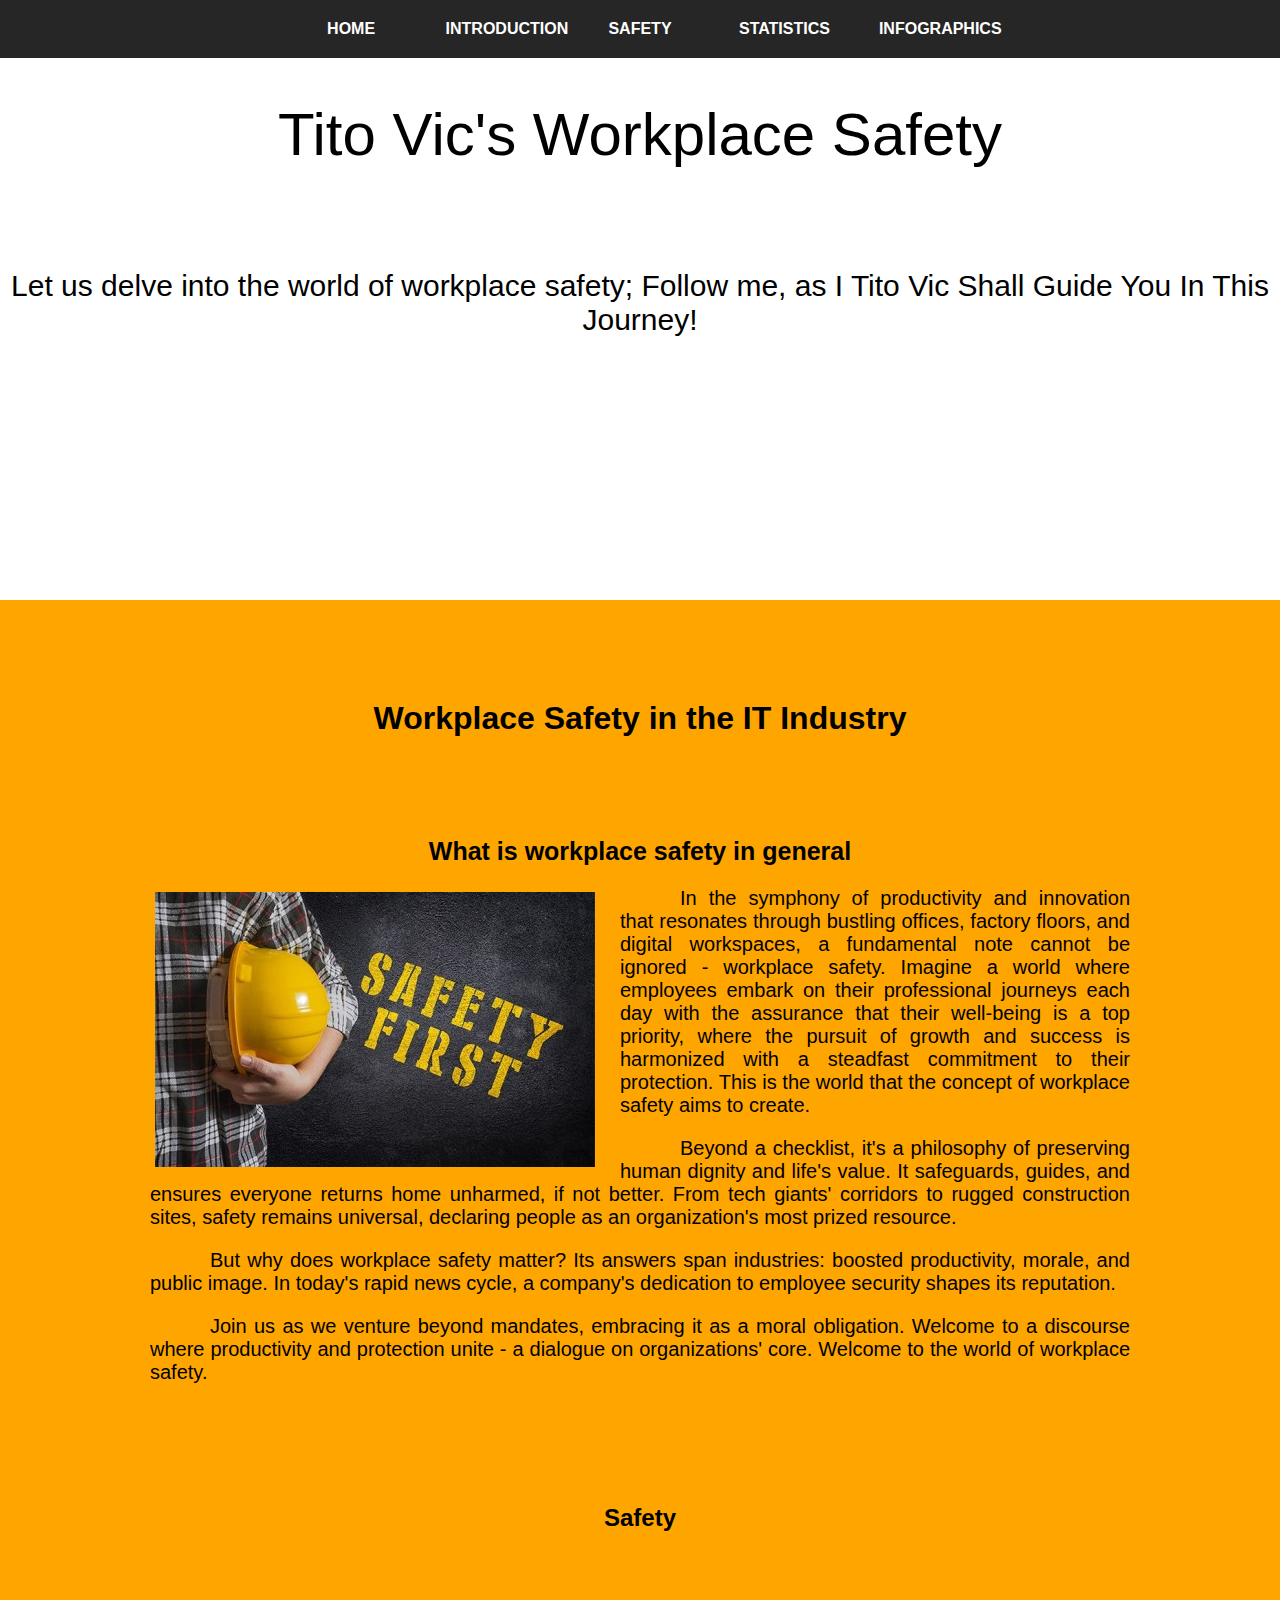
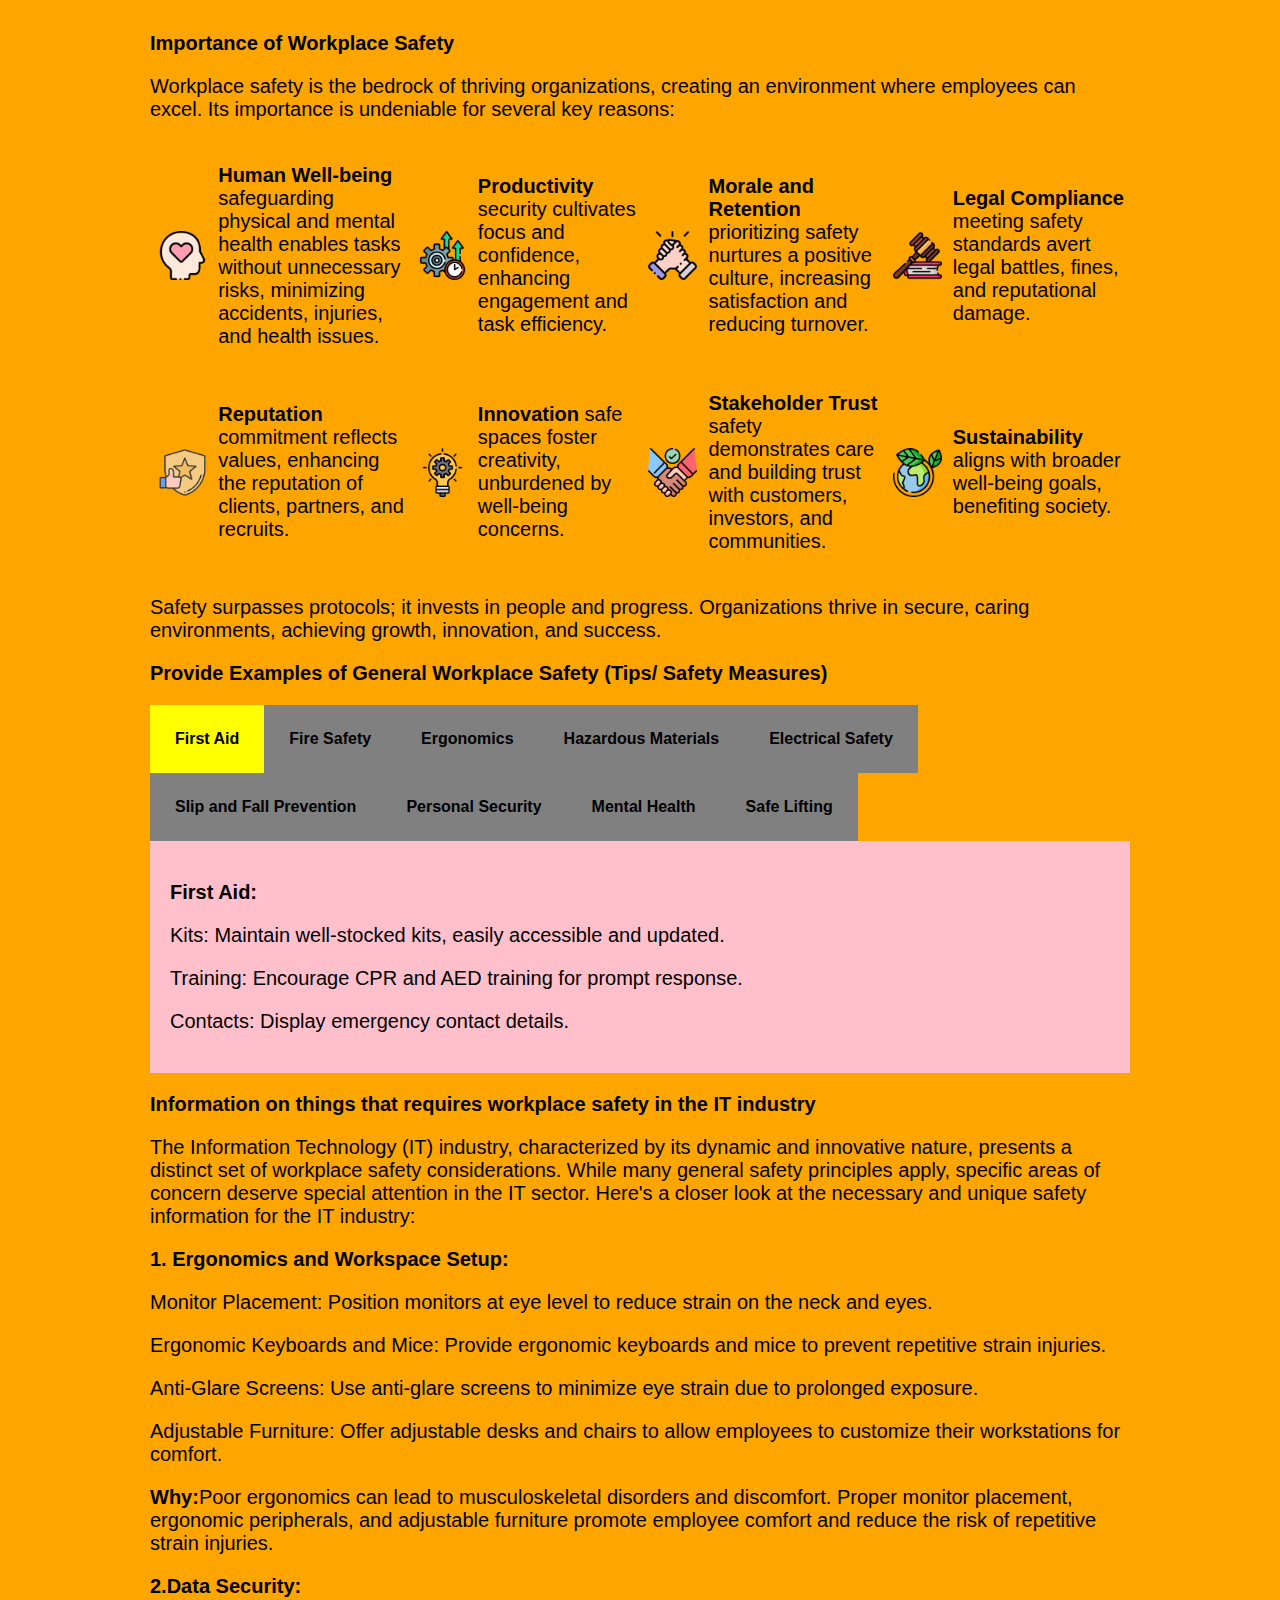
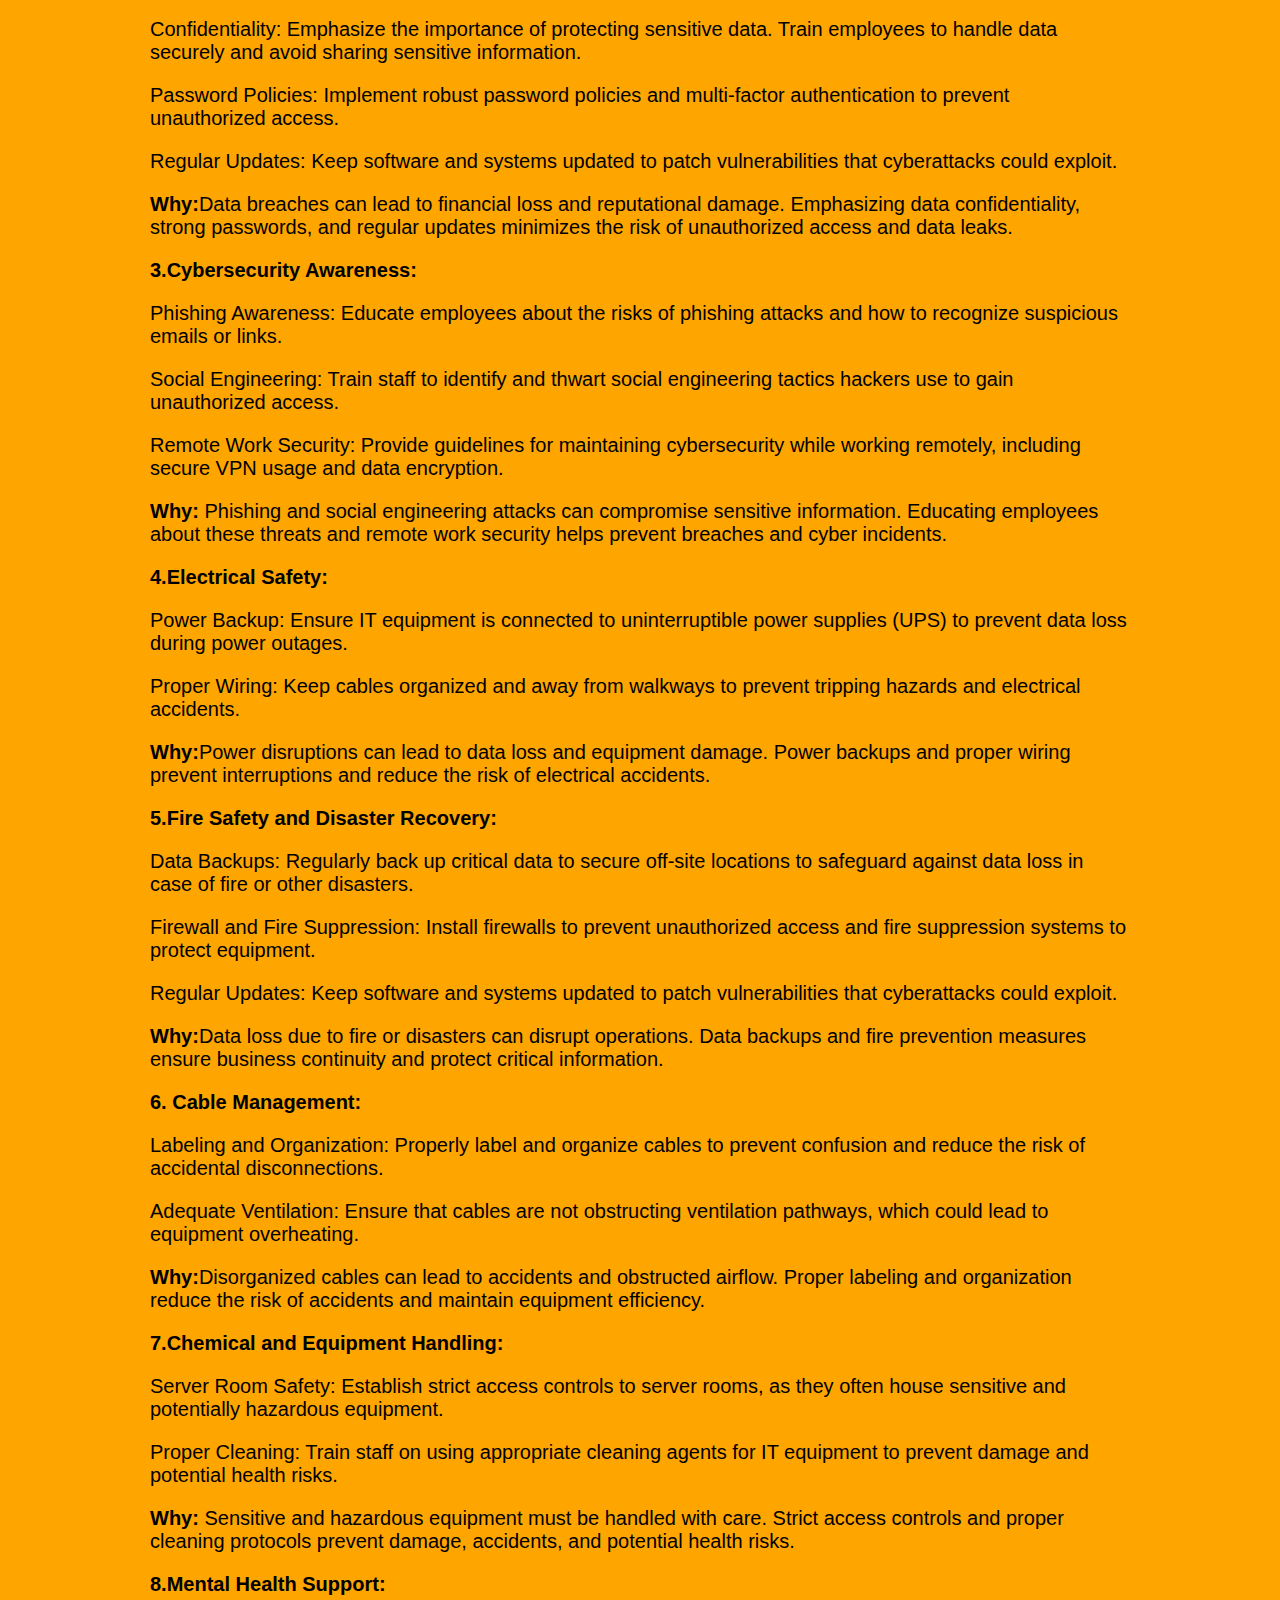
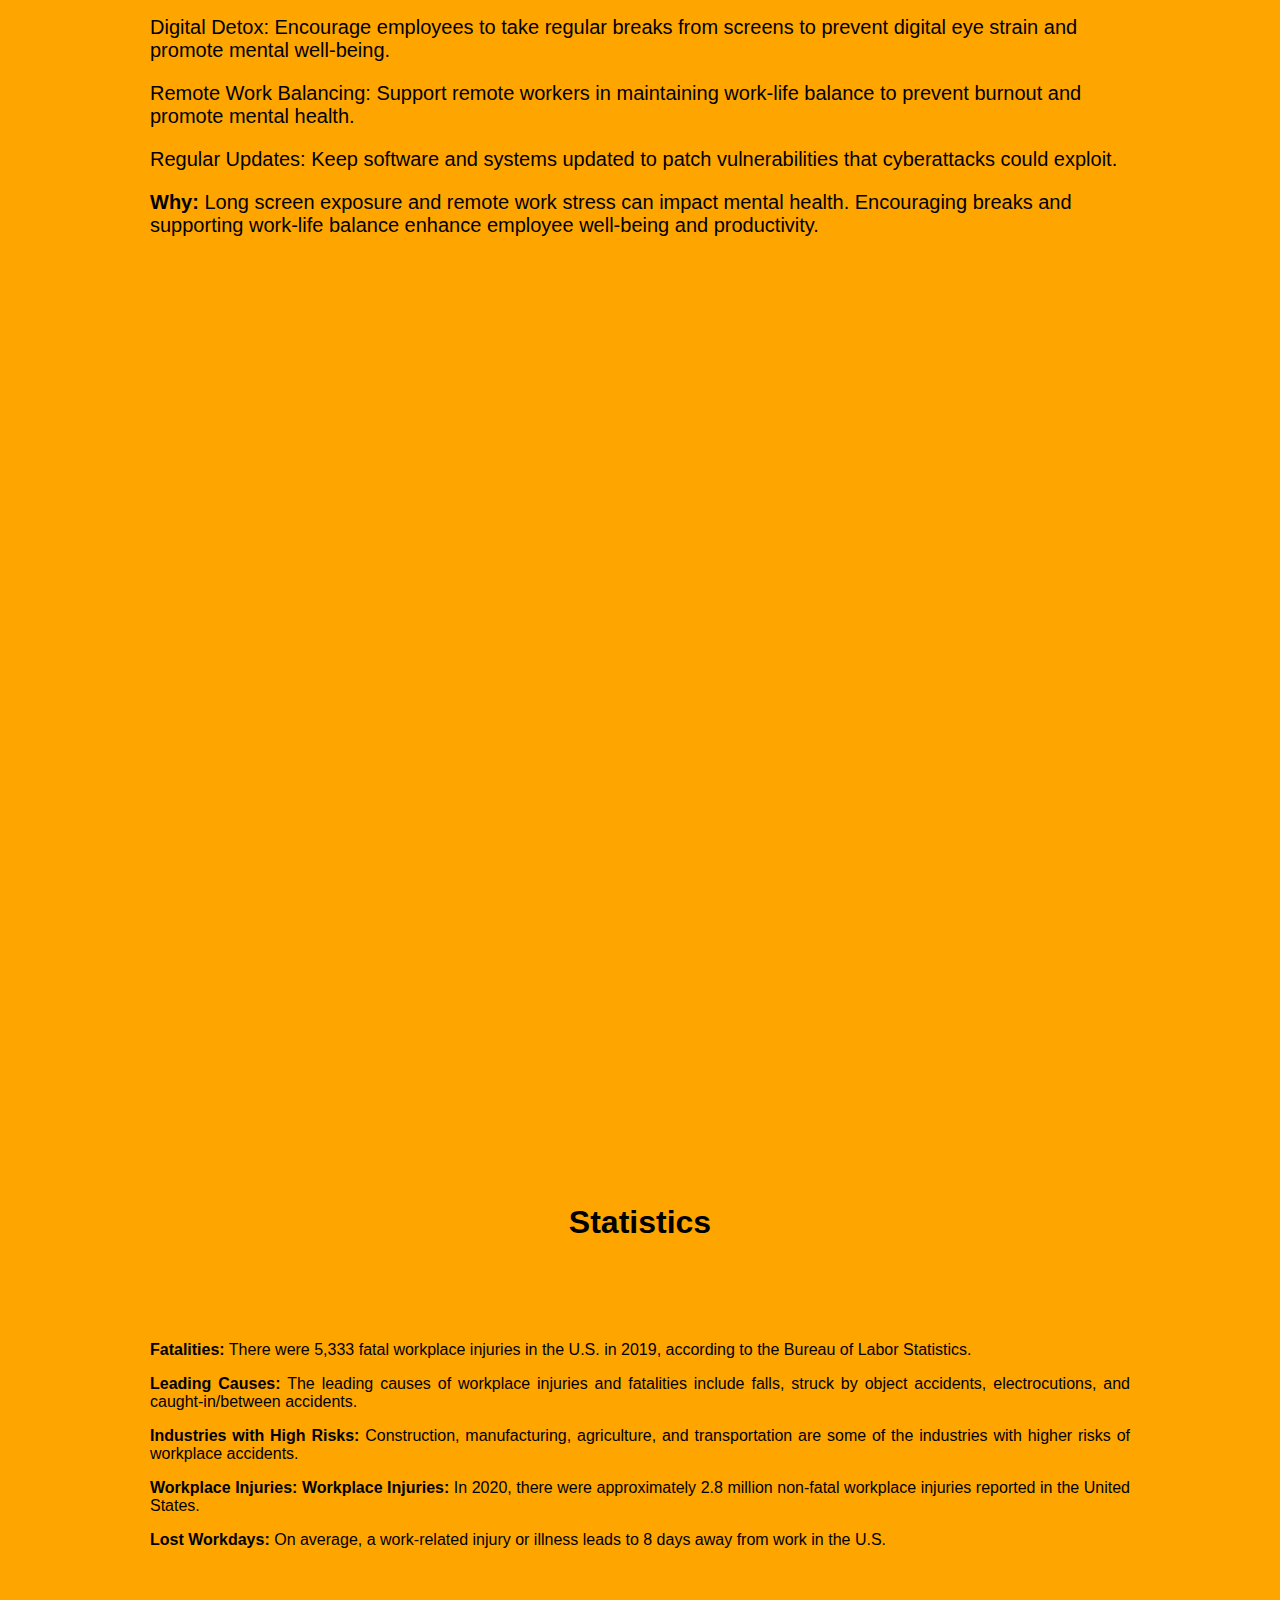
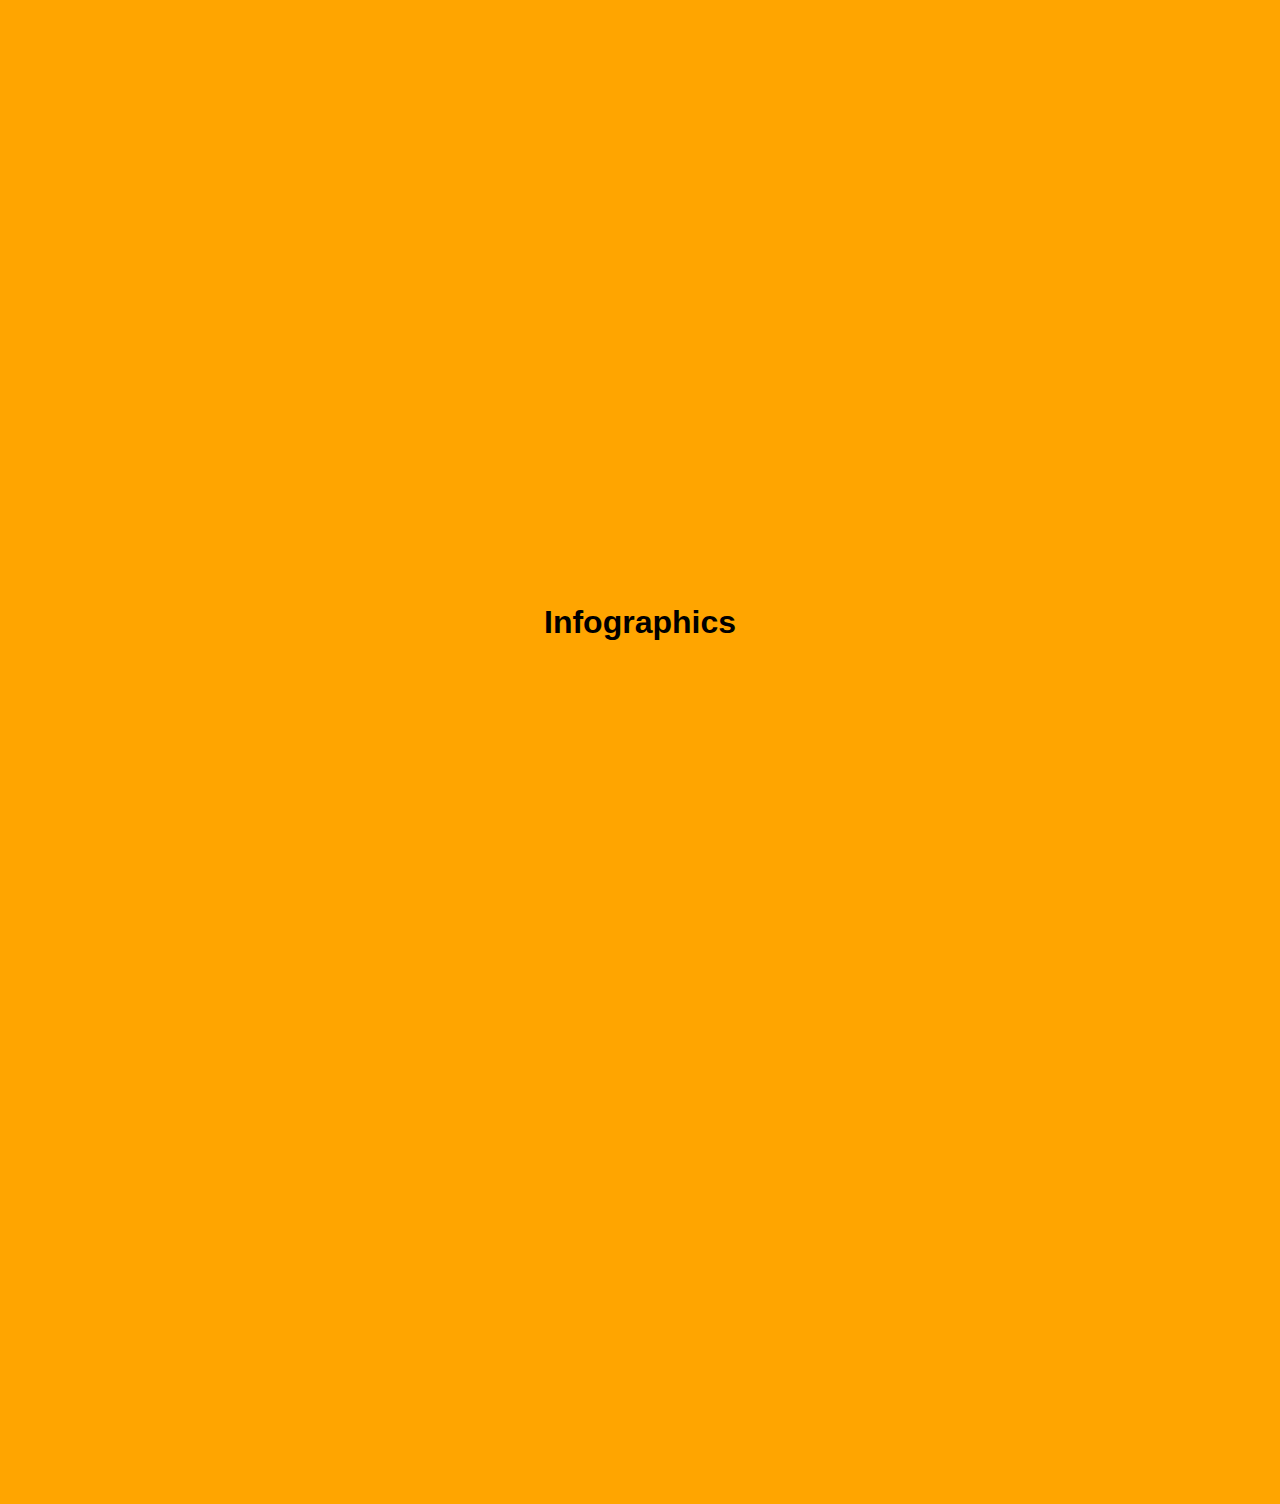
==== index.html @ 4a2f9521 "go valiant" ====
<!DOCTYPE html>
<html lang="en">
<head>

	<link rel="stylesheet" href="style/style.css">
	<title>
		Workplace Safety
	</title>
	<meta content="width=device-width, initial-scale=1.0" name="viewport" />
</head>
<body>
<nav>
	<ul class ="nav_links">
		<li><a href="#section1">Home</a></li>
		<li><a href="#section2">Introduction</a></li>
		<li><a href="#section3">Safety</a></li>
		<li><a href="#section4">Statistics</a></li>
		<li><a href="#section5">Infographics</a></li>
	</ul>
</nav>

<div id="section1">
        <div class="content">
        <div class="wrapper">
        <ul class="dyanamic-text">
  	<li><span><h1>Tito Vic's Workplace Safety</h1></span></li>
        </ul>  
        <p>
		Let us delve into the world of workplace safety; 
		Follow me, as I Tito Vic Shall Guide You In This Journey!
	</p>
        </div> 
        </div>
</div>	

<div id="section2">
	<h1>Workplace Safety in the IT Industry</h1>
	<h2>What is workplace safety in general</h2>
	<div class = "section2-content">
		<div>
			<img src="res/safety-first-concept-safety.jpg" alt="section2-image">
		</div>
	<p>
		In the symphony of productivity and innovation that resonates through bustling offices,
		factory floors, and digital workspaces, a fundamental note cannot be ignored - workplace safety.
		Imagine a world where employees embark on their professional journeys each day with the assurance that their
		well-being is a top priority,
		where the pursuit of growth and success is harmonized with a steadfast commitment to their protection.
		This is the world that the concept of workplace safety aims to create.
	</p>
	<p>
		Beyond a checklist, it's a philosophy of preserving human dignity and life's value.
		It safeguards, guides, and ensures everyone returns home unharmed, if not better.
		From tech giants' corridors to rugged construction sites, safety remains universal, declaring people as an
		organization's most prized resource.
	</p>
	<p>
		But why does workplace safety matter? Its answers span industries: boosted productivity, morale, and public
		image.
		In today's rapid news cycle, a company's dedication to employee security shapes its reputation.
	</p>
	<p>
		Join us as we venture beyond mandates, embracing it as a moral obligation.
		Welcome to a discourse where productivity and protection unite - a dialogue on organizations' core.
		Welcome to the world of workplace safety.
	</p>
	</div>
</div>
<div id="section3">
	<h1>Safety</h1>
	<p>
		<b>Importance of Workplace Safety</b>
	</p>
	<p>Workplace safety is the bedrock of thriving organizations, creating an environment where employees can excel.
		Its importance is undeniable for several key reasons:
	</p>

	<table>
		<tr>
			<td>
				<img class="con1-icon" src="res/section3/wellbeing.png" alt="">
			</td>
			<td>
				<p><b>Human Well-being</b> safeguarding physical and mental health enables tasks without
					unnecessary risks, minimizing accidents, injuries, and health issues.</p>
			</td>
			<td>
				<img class="con1-icon" src="res/section3/productivity.png" alt="">
			</td>
			<td>
				<p><b>Productivity</b> security cultivates focus and confidence, enhancing engagement and task
					efficiency.</p>
			</td>
			<td>
				<img class="con1-icon" src="res/section3/morale.png" alt="">
			</td>
			<td>
				<p><b>Morale and Retention</b> prioritizing safety nurtures a positive culture, increasing
					satisfaction and reducing turnover.</p>
			</td>
			<td>
				<img class="con1-icon" src="res/section3/law.png" alt="">
			</td>
			<td>
				<p><b>Legal Compliance</b> meeting safety standards avert legal battles, fines, and reputational
					damage.</p>
			</td>
		</tr>
		<tr>
			<td>
				<img class="con1-icon" src="res/section3/reputation.png" alt="">
			</td>
			<td>
				<p><b>Reputation</b> commitment reflects values, enhancing the reputation of clients, partners,
					and recruits.</p>
			</td>
			<td>
				<img class="con1-icon" src="res/section3/innovation.png" alt="">
			</td>
			<td>
				<p><b>Innovation</b> safe spaces foster creativity, unburdened by well-being concerns.</p>
			</td>
			<td>
				<img class="con1-icon" src="res/section3/trust.png" alt="">
			</td>
			<td>
				<p><b>Stakeholder Trust</b> safety demonstrates care and building trust with customers,
					investors, and communities.</p>
			<td>
				<img class="con1-icon" src="res/section3/sustainability.png" alt="">
			</td>
			<td>
				<p><b>Sustainability</b> aligns with broader well-being goals, benefiting society.</p>
			</td>
		</tr>
	</table>

	<p>Safety surpasses protocols; it invests in people and progress. Organizations thrive in secure, caring environments,
		achieving growth, innovation, and success. </p>
	<p style="font-size: 20px"><b>Provide Examples of General Workplace Safety (Tips/ Safety Measures)</b></p>

	<div class="mytabs">
		<input type="radio" id="tabfirstaid" name="mytabs" checked="checked">
		<label for="tabfirstaid"><b>First Aid</b></label>
		<div class="tab">
	    <p><b>First Aid:</b></p>
	    <p>Kits: Maintain well-stocked kits, easily accessible and updated.</p>
	    <p>Training: Encourage CPR and AED training for prompt response.</p>
	    <p>Contacts: Display emergency contact details.</p>
        </div>
		
		<input type="radio" id="firesafety" name="mytabs">
		<label for="firesafety"><b>Fire Safety</b></label>
		<div class="tab">
			<p><b>Fire Safety</b></p>
			<p>Exits: Keep fire exits clear and conduct regular drills.</p>
			<p>Extinguishers: Strategically place extinguishers and educate on usage.</p>
			<p>Alarms: Test alarms and sprinklers regularly.</p>
        </div>

		<input type="radio" id="ergonomics" name="mytabs">
		<label for="ergonomics"><b>Ergonomics</b></label>
		<div class="tab">
			<p><b>Ergonomics</b></p>
			<p>Posture: Educate on proper posture to prevent discomfort.</p>
			<p>Furniture: Provide ergonomic chairs and adjustable desks.</p>
			<p>Breaks: Encourage regular intervals for muscle relief.</p>
        </div> 
		
		<input type="radio" id="hazardousmaterials" name="mytabs">
		<label for="hazardousmaterials"><b>Hazardous Materials</b></label>
		<div class="tab">
			<p><b>Hazardous Materials</b></p>
	        <p>Labeling: Label dangerous materials and provide training.</p>
	        <p>PPE(Personal Protective Equipment): Supply appropriate protective gear for handling.</p>
        </div> 
		
		<input type="radio" id="electricalsafety" name="mytabs">
		<label for="electricalsafety"><b>Electrical Safety</b></label>
		<div class="tab">
			<p><b>Electrical Safety</b></p>
	        <p>Inspections: Regularly inspect cords and outlets.</p>
	        <p>Overloading: Avoid outlet overloads for fire prevention.</p>
	        <p>Professionals: Call qualified experts for repairs.</p>
        </div>  
		
		<input type="radio" id="slipandfall" name="mytabs">
		<label for="slipandfall"><b>Slip and Fall Prevention</b></label>
		<div class="tab">
			<p><b>Slip and Fall Prevention</b></p>
	        <p>Cleanliness: Maintain clutter-free areas.</p>
	        <p>Signs: Use wet floor signs in spill-prone zones.</p>
	        <p>Lighting: Ensure adequate lighting to spot hazards.</p>
        </div> 
		
		<input type="radio" id="personalsecurity" name="mytabs">
		<label for="personalsecurity"><b>Personal Security</b></label>
		<div class="tab">
			<p><b>Personal Security</b></p>
	        <p>Control: Enforce access control measures.</p>
	        <p>Planning: Develop emergency response plans.</p>
        </div> 
		
		<input type="radio" id="mentalhealth" name="mytabs">
		<label for="mentalhealth"><b>Mental Health</b></label>
		<div class="tab">
			<p><b>Mental Health</b></p>
	        <p>Communication: Create a safe space for mental health discussions.</p>
	        <p>Resources: Offer information on support services.</p>
        </div> 

		<input class="inputs" type="radio" id="safelifting" name="mytabs">
		<label for="safelifting"><b>Safe Lifting</b></label>
		<div class="tab">
			<p><b>Safe Lifting</b></p>
	        <p>Techniques: Train in proper lifting methods.</p>
	        <p>Teamwork: Encourage seeking help for heavy objects.</p>
        </div>               
    </div>	
	

	<p><b>Information on things that requires workplace safety in the IT industry
	</b></p>
	<p>The Information Technology (IT) industry, characterized by its dynamic and innovative nature, presents a distinct
		set of workplace safety considerations.
		While many general safety principles apply, specific areas of concern deserve special attention in the IT
		sector.
		Here's a closer look at the necessary and unique safety information for the IT industry:
	</p>
	<p><b>1. Ergonomics and Workspace Setup:</b></p>
	<p>Monitor Placement: Position monitors at eye level to reduce strain on the neck and eyes.</p>
	<p>Ergonomic Keyboards and Mice: Provide ergonomic keyboards and mice to prevent repetitive strain injuries.</p>
	<p>Anti-Glare Screens: Use anti-glare screens to minimize eye strain due to prolonged exposure.</p>
	<p>Adjustable Furniture: Offer adjustable desks and chairs to allow employees to customize their workstations for
		comfort.</p>
	<P><b>Why:</b>Poor ergonomics can lead to musculoskeletal disorders and discomfort.
		Proper monitor placement, ergonomic peripherals, and adjustable furniture promote employee comfort and reduce
		the risk of repetitive strain injuries.
	</P>

	<p><b>2.Data Security:</b></p>
	<p>Confidentiality: Emphasize the importance of protecting sensitive data. Train employees to handle data securely
		and avoid sharing sensitive information.</p>
	<p>Password Policies: Implement robust password policies and multi-factor authentication to prevent unauthorized
		access.</p>
	<p>Regular Updates: Keep software and systems updated to patch vulnerabilities that cyberattacks could exploit.</p>
	<P><b>Why:</b>Data breaches can lead to financial loss and reputational damage.
		Emphasizing data confidentiality, strong passwords, and regular updates minimizes the risk of unauthorized
		access and data leaks.
	</P>

	<p><b>3.Cybersecurity Awareness:</b></p>
	<p>Phishing Awareness: Educate employees about the risks of phishing attacks and how to recognize suspicious emails
		or links.</p>
	<p>Social Engineering: Train staff to identify and thwart social engineering tactics hackers use to gain
		unauthorized access.</p>
	<p>Remote Work Security: Provide guidelines for maintaining cybersecurity while working remotely, including secure
		VPN usage and data encryption.</p>
	<P><b>Why:</b> Phishing and social engineering attacks can compromise sensitive information.
		Educating employees about these threats and remote work security helps prevent breaches and cyber incidents.
	</P>

	<p><b>4.Electrical Safety:</b></p>
	<p>Power Backup: Ensure IT equipment is connected to uninterruptible power supplies (UPS) to prevent data loss
		during power outages.</p>
	<p>Proper Wiring: Keep cables organized and away from walkways to prevent tripping hazards and electrical
		accidents.</p>
	<P><b>Why:</b>Power disruptions can lead to data loss and equipment damage.
		Power backups and proper wiring prevent interruptions and reduce the risk of electrical accidents.
	</P>

	<p><b>5.Fire Safety and Disaster Recovery:</b></p>
	<p>Data Backups: Regularly back up critical data to secure off-site locations to safeguard against data loss in case
		of fire or other disasters.</p>
	<p>Firewall and Fire Suppression: Install firewalls to prevent unauthorized access and fire suppression systems to
		protect equipment.</p>
	<p>Regular Updates: Keep software and systems updated to patch vulnerabilities that cyberattacks could exploit.</p>
	<P><b>Why:</b>Data loss due to fire or disasters can disrupt operations.
		Data backups and fire prevention measures ensure business continuity and protect critical information.
	</P>

	<p><b>6. Cable Management:</b></p>
	<p>Labeling and Organization: Properly label and organize cables to prevent confusion and reduce the risk of
		accidental disconnections.</p>
	<p>Adequate Ventilation: Ensure that cables are not obstructing ventilation pathways, which could lead to equipment
		overheating.</p>
	<P><b>Why:</b>Disorganized cables can lead to accidents and obstructed airflow.
		Proper labeling and organization reduce the risk of accidents and maintain equipment efficiency.
	</P>

	<p><b>7.Chemical and Equipment Handling:</b></p>
	<p>Server Room Safety: Establish strict access controls to server rooms, as they often house sensitive and
		potentially hazardous equipment.</p>
	<p>Proper Cleaning: Train staff on using appropriate cleaning agents for IT equipment to prevent damage and
		potential health risks.</p>
	<P><b>Why:</b> Sensitive and hazardous equipment must be handled with care.
		Strict access controls and proper cleaning protocols prevent damage, accidents, and potential health risks.
	</P>

	<p><b>8.Mental Health Support:</b></p>
	<p>Digital Detox: Encourage employees to take regular breaks from screens to prevent digital eye strain and promote
		mental well-being.</p>
	<p>Remote Work Balancing: Support remote workers in maintaining work-life balance to prevent burnout and promote
		mental health.</p>
	<p>Regular Updates: Keep software and systems updated to patch vulnerabilities that cyberattacks could exploit.</p>
	<P><b>Why:</b> Long screen exposure and remote work stress can impact mental health.
		Encouraging breaks and supporting work-life balance enhance employee well-being and productivity.
	</P>
</div>
<div id="section4">
	<h1>Statistics</h1>

	<p><b>Fatalities:</b> There were 5,333 fatal workplace injuries in the U.S. in 2019, according to the Bureau of
		Labor Statistics.</p>
	<p><b>Leading Causes:</b> The leading causes of workplace injuries and fatalities include falls, struck by object
		accidents, electrocutions, and caught-in/between accidents.</p>
	<p><b>Industries with High Risks:</b> Construction, manufacturing, agriculture, and transportation are some of the
		industries with higher risks of workplace accidents.</p>
	<p><b>Workplace Injuries: Workplace Injuries:</b> In 2020, there were approximately 2.8 million non-fatal workplace
		injuries reported in the United States.</p>
	<p><b>Lost Workdays:</b> On average, a work-related injury or illness leads to 8 days away from work in the U.S.
	</p>

</div>
<div id="section5">
	<h1>Infographics</h1>
</div>
</body>
</html>
---- style/style.css ----
html{
    scroll-behavior: smooth;
}
body{
    margin: 0;
    padding: 0;
    font-family: Arial, serif;
}
nav{
    width: 100%;
    display: grid;
    background: #262626;
    overflow: hidden;
    position: fixed;
    top:0;
}
a:hover{
    color: orange;
    transition: color 1s;
    cursor: pointer;
}
a:active{
    opacity: 0.7;
}
ul{
    padding: 0;
    margin: 0;
    list-style: none;
    text-align: center;
}
.nav_links{
    list-style: none;
}
.nav_links li{
    display: inline-block;
    padding: 0px 0%;
    text-align: center;
}
a{
    padding: 20px;
    width: 100px;
    display: block;
    text-decoration: none;
    color: #fff;
    text-transform: uppercase;
    font-weight: bold;
}
@media (max-width: 1536px) and (orientation: landscape){
#section1{
    height: 600px;
    background: white;
    display:inline-block;
    width: 100%;
    text-align: left;

}
.content h1{
    font-size: 60px;
    font-weight: 100;
    color: black;
}

.content p{
    text-align: center;
    font-size: 30px;
}

#section2 {
    box-sizing: border-box;
    height: auto;
    background: orange;
    display:inline-block;
    width: 100%;
    text-align: justify;
    padding-left: 150px;
    padding-right: 150px;
}

#section2 h2 {
    text-align: center;
    font-size: 25px;
}

#section2 p {
    font-size: 20px;
    text-align: justify;
    text-indent: 60px;
}

img {
    float: left;
    margin: 5px;
    padding-right: 20px;
}

#section3 {
    box-sizing: border-box;
    height: 4500px;
    background: orange;
    display: inline-block;
    width: 100%;
    text-align: left;
    padding-left: 150px;
    padding-right: 150px;
}

#section3 p {
    font-size: 20px;
}

#section3 h1 {
    font-size: 24px;
}

#section3 h2 {
    font-size: 20px;
}

.con1-icon {
    width: 80%;
}

#section4{
    box-sizing: border-box;
        height: 1000px;
        background: orange;
        display: inline-block;
        width: 100%;
        text-align: justify;
        padding-left: 150px;
        padding-right: 150px;
}
h1 {
    margin: 100px;
    text-align: center;
    padding: 0;

}
#section5{
     height: 1000px;
     background: orange;
     display:inline-block;
     width: 100%;

}
h1 {
    margin: 100px;
    text-align: center;
    padding: 0;

}
.mytabs label:hover{
    background: #FFF9A6;
    transition: color 1s;
    cursor: pointer;
}
.mytabs label:active{
    opacity: 0.7;
}
.mytabs{
    display: flex;
    flex-wrap: wrap;



}
.mytabs input[type="radio"]{
    display: none;
}
.mytabs label{
    padding: 25px;
    background: gray;
    font-weight: bold;
}
.mytabs .tab{
    width: 100%;
    padding: 20px;
    background: pink;
    order: 1;
    display: none;
}
.mytabs input[type = 'radio']:checked + label + .tab{
    display: block;
}
.mytabs input[type = 'radio']:checked + label{
    background: yellow;
}
@font-face {
    font-family: Roboto-Regular;
    src: url("../res/fonts/Roboto-Regular.ttf");
}
@font-face {
    font-family: Roboto-Bold;
    src: url("../res/fonts/Roboto-Bold.ttf");
}
@font-face {
    font-family: Roboto-Light;
    src: url("../res/fonts/Roboto-Light.ttf");
}
@font-face {
    font-family: Roboto-Medium;
    src: url("../res/fonts/Roboto-Medium.ttf");
}
}
@media (max-width: 640px) and (orientation: portrait){
    h1{
        font-family: Monsterrat-Bold, sans-serif;
    }
    body{
        width: 100%;
        margin: 0;
        padding: 0;
        font-family: Montserrat-Regular, sans-serif;
    }
    nav{
        font-family: Monsterrat-Regular, sans-serif;
        width: 100%;
    }
    #section1{
        background: #FFF9A6;
    }
    @font-face {
        font-family: Montserrat-Regular;
        src: url("../res/fonts/Montserrat-Regular.ttf");
    }
    @font-face {
        font-family: Montserrat-Bold;
        src: url("../res/fonts/Montserrat-Bold.ttf");
    }
    @font-face {
        font-family: Montserrat-Medium;
        src: url("../res/fonts/Montserrat-Medium.ttf");
    }
}
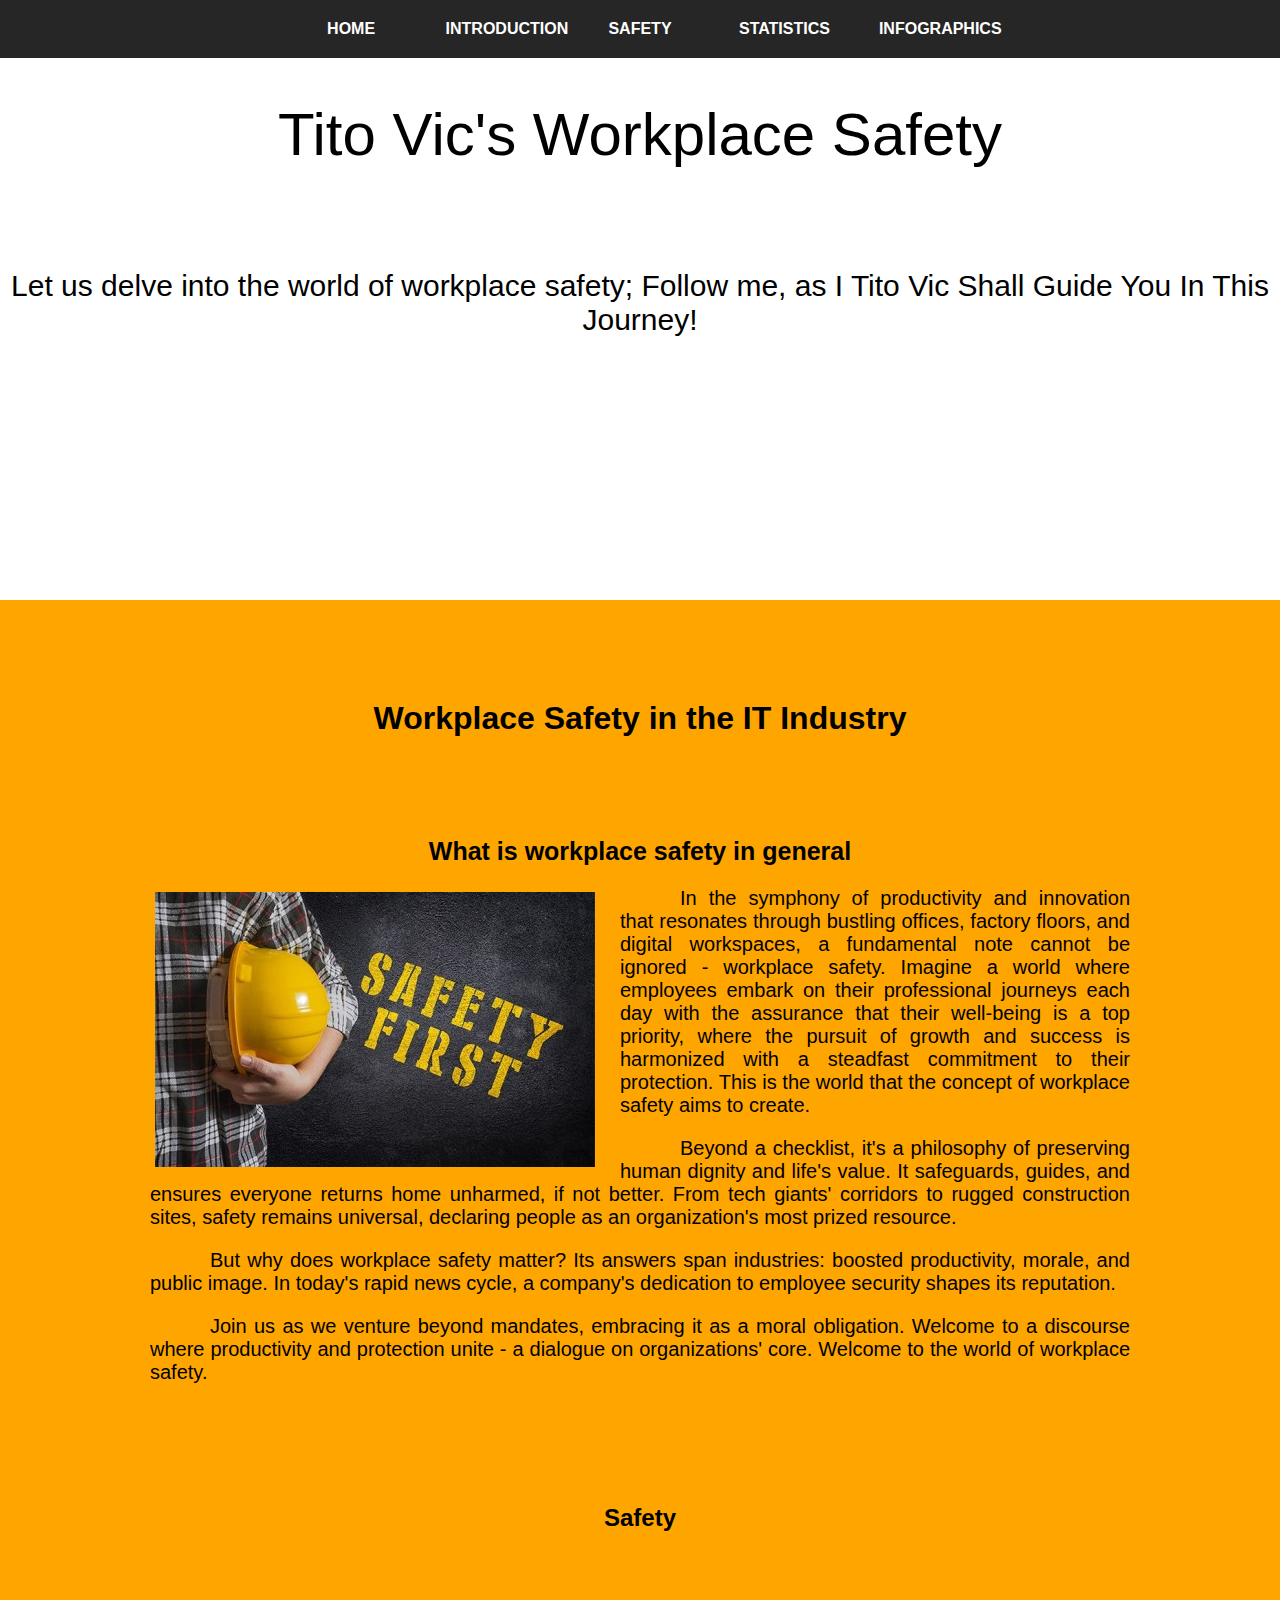
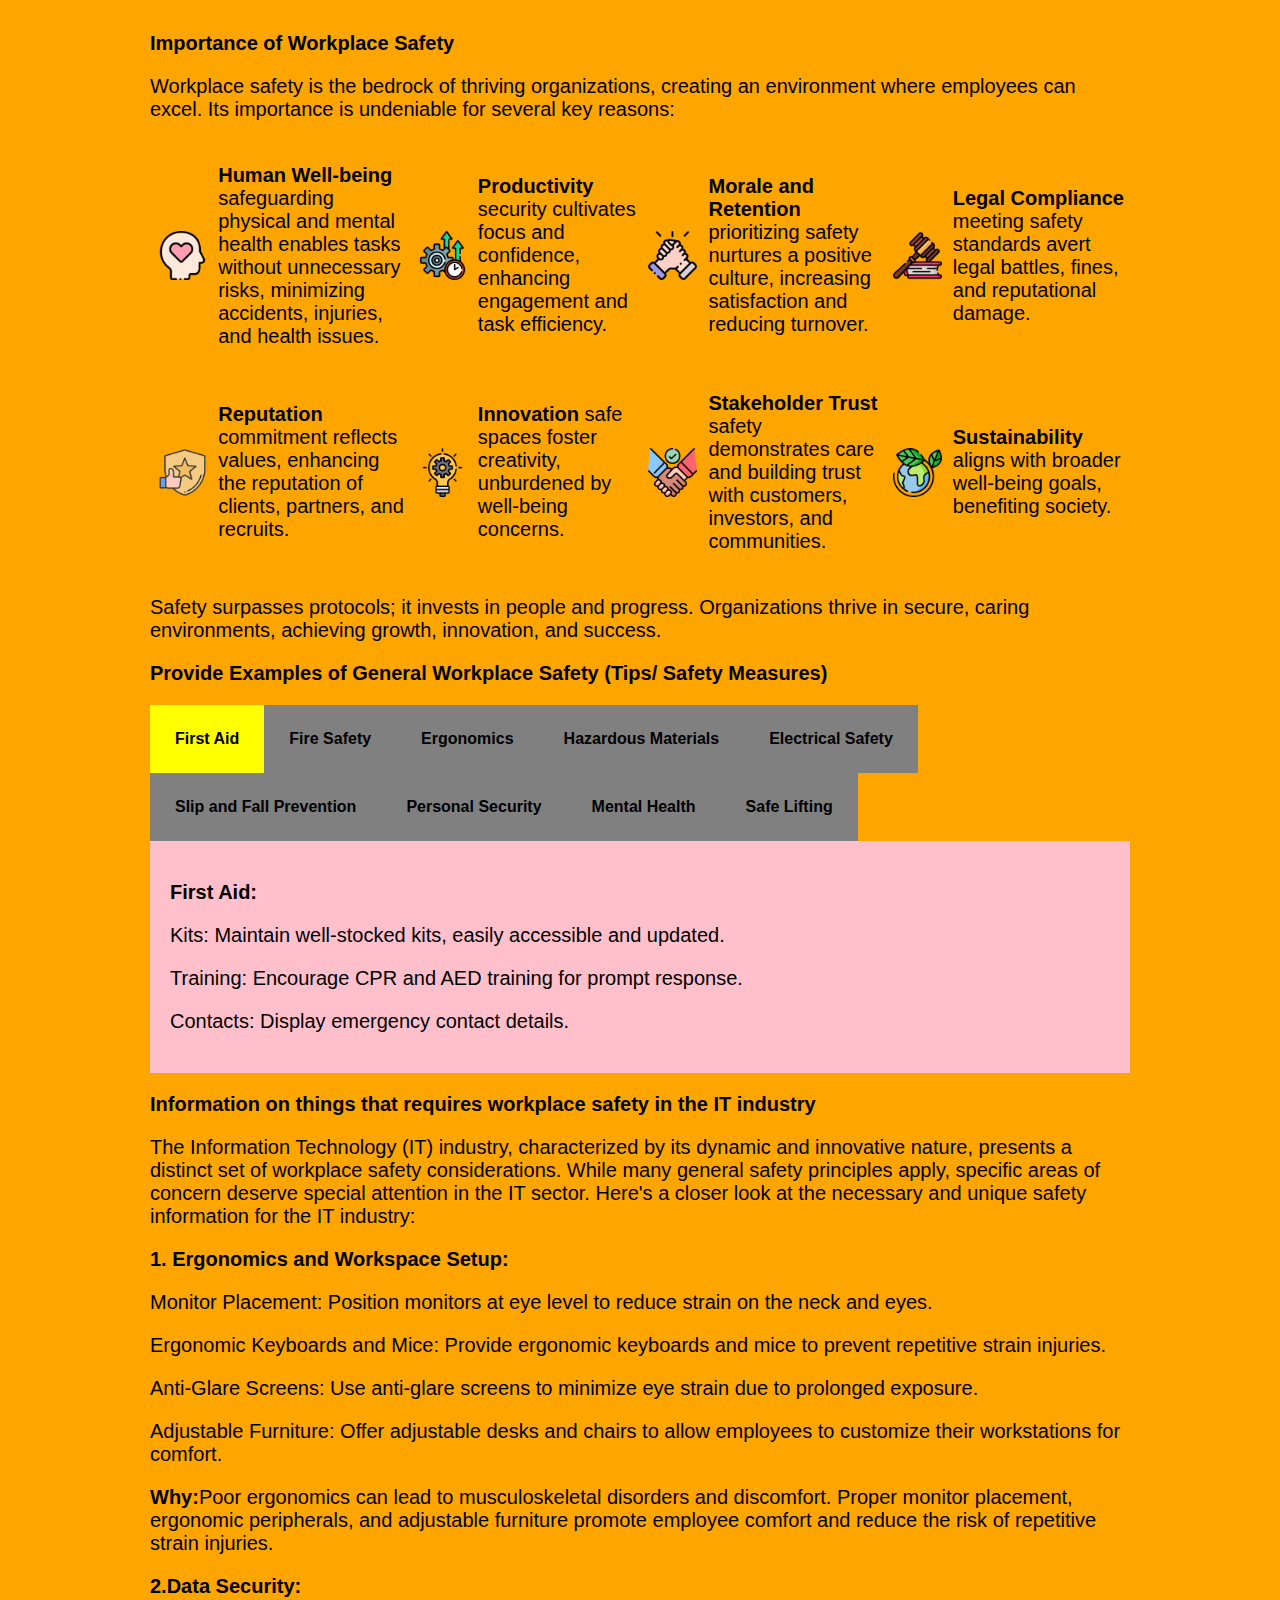
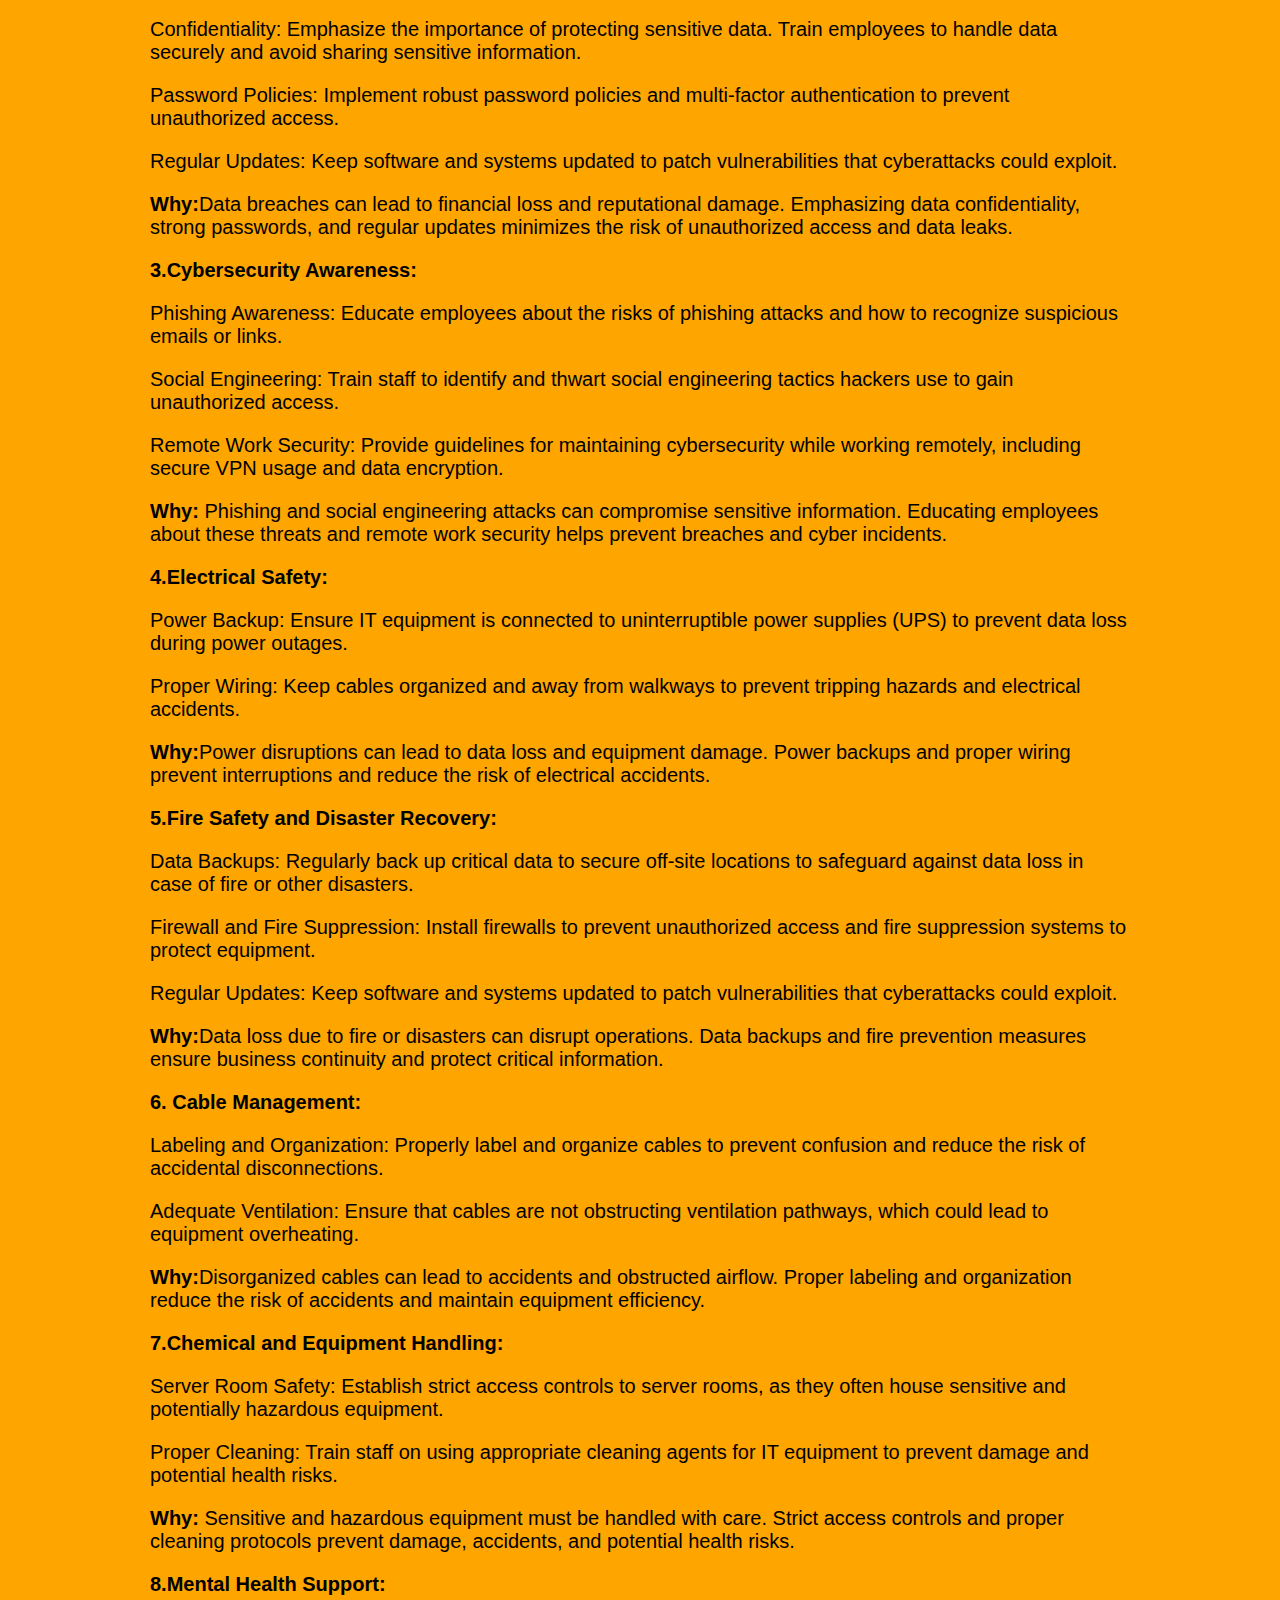
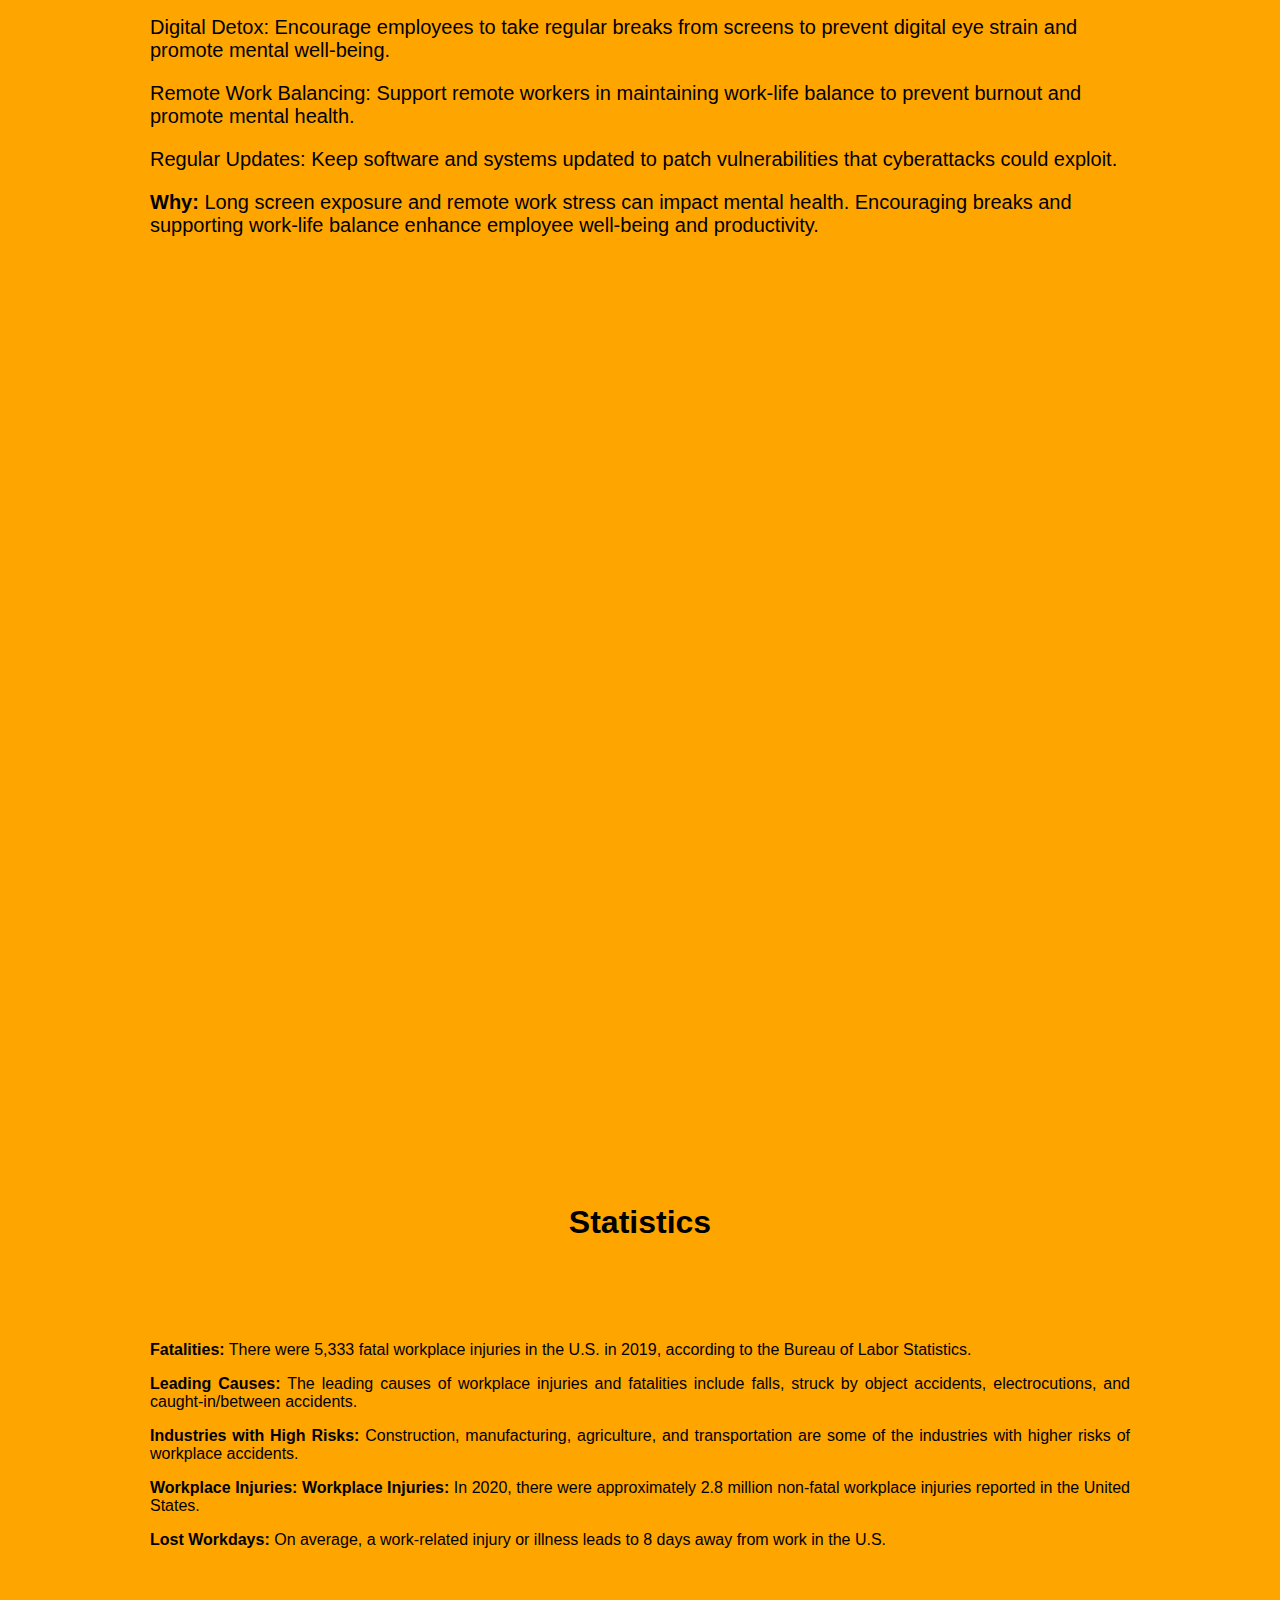
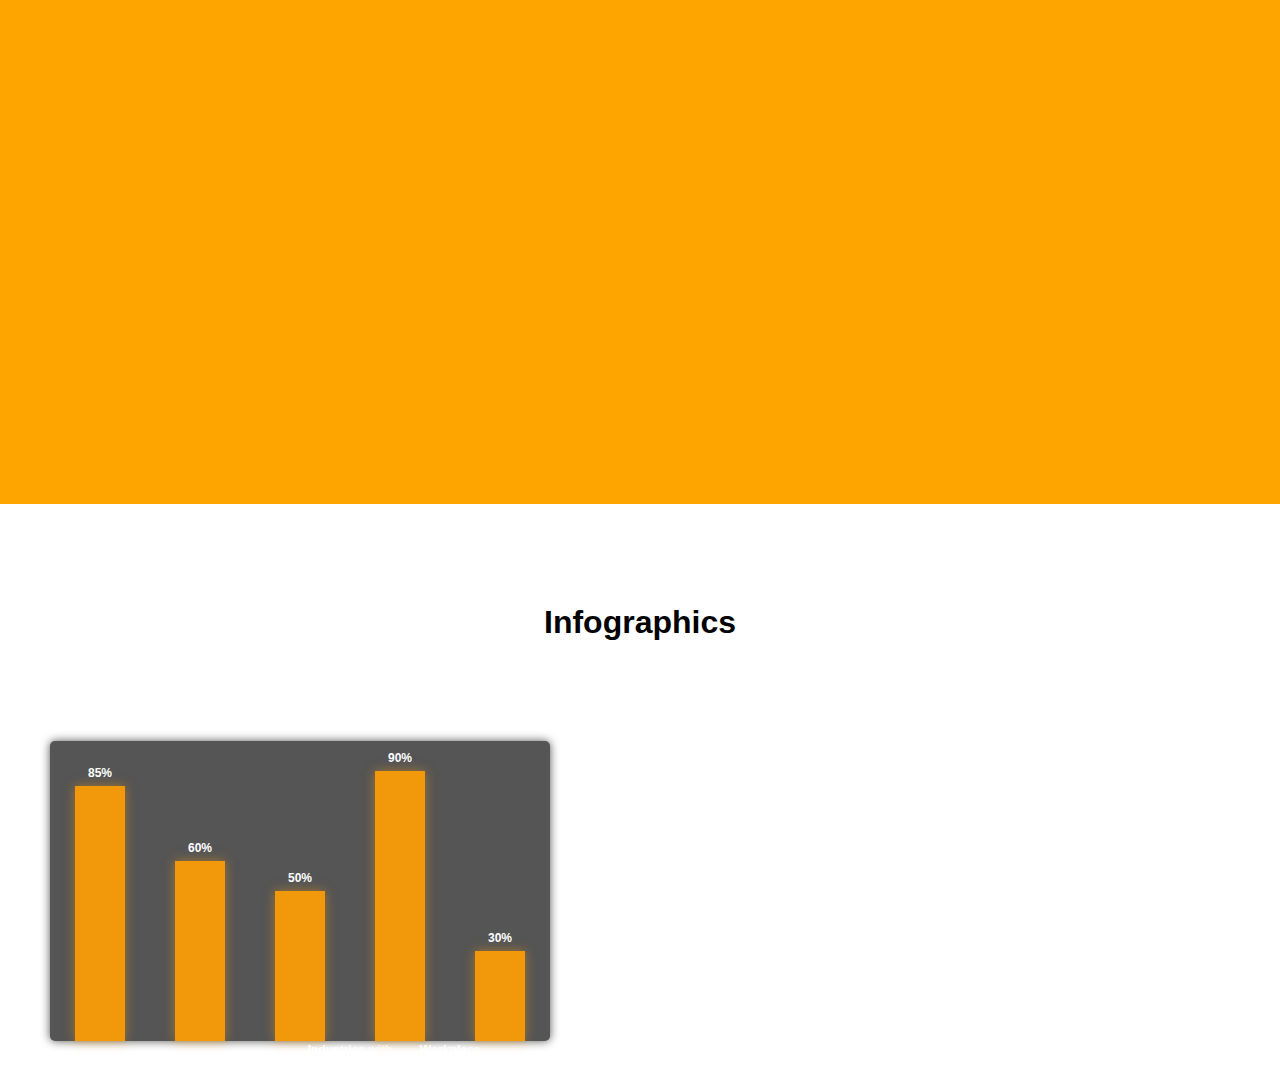
==== commit 144b85bd: "Add files via upload" ====
--- a/index.html
+++ b/index.html
@@ -19,7 +19,7 @@
 	</ul>
 </nav>
 
-<div id="section1">
+<div class = "section" id="section1">
         <div class="content">
         <div class="wrapper">
         <ul class="dyanamic-text">
@@ -33,12 +33,12 @@
         </div>
 </div>	
 
-<div id="section2">
+<div class = "section" id="section2">
 	<h1>Workplace Safety in the IT Industry</h1>
 	<h2>What is workplace safety in general</h2>
 	<div class = "section2-content">
 		<div>
-			<img src="res/safety-first-concept-safety.jpg" alt="section2-image">
+			<img class = "safety-first" src="res/safety-first-concept-safety.jpg" alt="section2-image">
 		</div>
 	<p>
 		In the symphony of productivity and innovation that resonates through bustling offices,
@@ -66,7 +66,7 @@
 	</p>
 	</div>
 </div>
-<div id="section3">
+<div class = "section" id="section3">
 	<h1>Safety</h1>
 	<p>
 		<b>Importance of Workplace Safety</b>
@@ -307,7 +307,7 @@
 		Encouraging breaks and supporting work-life balance enhance employee well-being and productivity.
 	</P>
 </div>
-<div id="section4">
+<div class = "section" id="section4">
 	<h1>Statistics</h1>
 
 	<p><b>Fatalities:</b> There were 5,333 fatal workplace injuries in the U.S. in 2019, according to the Bureau of
@@ -324,6 +324,22 @@
 </div>
 <div id="section5">
 	<h1>Infographics</h1>
+	<div class = "chart">
+		<ul class = "numbers">
+			<li><span>100%</span></li>
+			<li><span>50%</span></li>
+			<li><span>0%</span></li>
+		</ul>
+		<ul class = "bars">
+			<li><div class ="bar" data-percentage="85" style="height: 85%"></div><span>Fatalities</span>
+			<li><div class ="bar" data-percentage="60" style="height: 60%"></div><span>Leading Causes</span>
+			<li><div class ="bar" data-percentage="50" style="height: 50%"></div><span>Industries with High Risks</span>
+			<li><div class ="bar" data-percentage="90" style="height: 90%"></div><span>Workplace Injuries</span>
+			<li><div class ="bar" data-percentage="30" style="height: 30%"></div><span>Lost Workdays</span>
+			</li>
+		</ul>
+	</div>
+</div>
 </div>
 </body>
 </html>
--- a/style/style.css
+++ b/style/style.css
@@ -6,14 +6,6 @@
     padding: 0;
     font-family: Arial, serif;
 }
-nav{
-    width: 100%;
-    display: grid;
-    background: #262626;
-    overflow: hidden;
-    position: fixed;
-    top:0;
-}
 a:hover{
     color: orange;
     transition: color 1s;
@@ -33,7 +25,7 @@
 }
 .nav_links li{
     display: inline-block;
-    padding: 0px 0%;
+    padding: 0 0;
     text-align: center;
 }
 a{
@@ -46,6 +38,15 @@
     font-weight: bold;
 }
 @media (max-width: 1536px) and (orientation: landscape){
+    nav{
+        width: 100%;
+        display: grid;
+        background: #262626;
+        overflow: hidden;
+        position: fixed;
+        top:0;
+    }
+
 #section1{
     height: 600px;
     background: white;
@@ -134,21 +135,103 @@
     margin: 100px;
     text-align: center;
     padding: 0;
-
-}
+}
+
 #section5{
-     height: 1000px;
-     background: orange;
-     display:inline-block;
-     width: 100%;
-
-}
-h1 {
-    margin: 100px;
-    text-align: center;
-    padding: 0;
-
-}
+    body{
+                 margin: 0;
+                 padding: 0;
+                 height: 100vh;
+                 display: flex;
+                 justify-content: center;
+                 align-items: center;
+                 font-family: "Roboto", sans-serif;
+                 background: #333;
+              }
+             .chart{
+                 width: 600px;
+                 height: 300px;
+                 display: block;
+             }
+             .numbers{
+                 color: #fff;
+                 margin: 0;
+                 padding: 0;
+                 width: 50px;
+                 height: 100%;
+                 display: inline-block;
+                 float: left;
+             }
+
+             .numbers li{
+                 list-style: none;
+                 height: 150px;
+                 position: relative;
+                 bottom: 145px;
+             }
+
+             .numbers span{
+                 font-size: 12px;
+                 font-weight: 600;
+                 position: absolute;
+                 bottom: 0;
+                 right: 10px;
+             }
+
+             .bars{
+                 color: #fff;
+                 font-size: 12px;
+                 font-weight: 600;
+                 background: #555;
+                 margin: 0;
+                 padding: 0;
+                 display: inline-block;
+                 width: 500px;
+                 height: 300px;
+                 box-shadow: 0 0 10px 0 #555;
+                 border-radius: 5px;
+             }
+
+             .bars li{
+                 display: table-cell;
+                 width: 100px;
+                 height: 300px;
+                 position: relative;
+             }
+
+             .bars span{
+                 width: 100%;
+                 position: absolute;
+                 bottom: -30px;
+                 text-align: center;
+             }
+             .bars .bar{
+                 display: block;
+                 background: #F1990B;
+                 width: 50px;
+                 height: 100px;
+                 position: absolute;
+                 bottom: 0;
+                 margin-left: 25px;
+                 text-align: center;
+                 box-shadow: 0 0 10px 0 rgba(241, 153, 11, 0.5);
+                 transition: 0.5s;
+                 transition-property: background, box-shadow;
+             }
+
+             .bars .bar:hover{
+                 background: orange;
+                 box-shadow: 0 0 10px 0 rgba(255, 195, 0, 0.5);
+                 cursor: pointer;
+             }
+
+             .bars .bar:before{
+                 color: #fff;
+                 content: attr(data-percentage) '%';
+                 position: relative;
+                 bottom: 20px;
+             }
+    }
 .mytabs label:hover{
     background: #FFF9A6;
     transition: color 1s;
@@ -160,9 +243,6 @@
 .mytabs{
     display: flex;
     flex-wrap: wrap;
-
-
-
 }
 .mytabs input[type="radio"]{
     display: none;
@@ -202,22 +282,92 @@
     src: url("../res/fonts/Roboto-Medium.ttf");
 }
 }
-@media (max-width: 640px) and (orientation: portrait){
+@media (max-width: 768px) and (orientation: portrait){
     h1{
         font-family: Monsterrat-Bold, sans-serif;
     }
     body{
         width: 100%;
-        margin: 0;
-        padding: 0;
         font-family: Montserrat-Regular, sans-serif;
+        background: #FFF9A6;
     }
     nav{
-        font-family: Monsterrat-Regular, sans-serif;
-        width: 100%;
-    }
-    #section1{
+        display: grid;
+        background: white;
+        overflow: hidden;
+        top:0;
+        margin: auto;
+    }
+
+    a{
+        color: black;
+    }
+    a:hover{
+        color: lightpink;
+    }
+    .con1-icon {
+        width: 90%;
+    }
+
+    .section{
+        width: 90%;
+        margin: auto;
         background: #FFF9A6;
+    }
+    img {
+        margin: 5px;
+        padding-right: 50px;
+        display: block;
+        width: 80%;
+    }
+    table{
+        table-layout: fixed;
+        overflow-x: auto;
+        display: block;
+    }
+    .safety-first{
+        float: none;
+        padding-right: 0;
+        margin: auto;
+        border-radius: 10px;
+        width: 100%;
+    }
+    .mytabs label:hover{
+        background: #FFF9A6;
+        transition: color 1s;
+        cursor: pointer;
+    }
+    .mytabs label:active{
+        opacity: 0.7;
+    }
+    .mytabs{
+        display: flex;
+        flex-wrap: wrap;
+    }
+    .mytabs input[type="radio"]{
+        display: none;
+    }
+    .mytabs label{
+        padding: 15px;
+        border-radius: 10px;
+        margin: 4px;
+        background: white;
+        font-weight: bold;
+    }
+    .mytabs .tab{
+        width: 100%;
+        padding: 20px;
+        background: peachpuff;
+        border-radius: 10px;
+        order: 1;
+        margin-top: 10px;
+        display: none;
+    }
+    .mytabs input[type = 'radio']:checked + label + .tab{
+        display: block;
+    }
+    .mytabs input[type = 'radio']:checked + label{
+        background: peachpuff;
     }
     @font-face {
         font-family: Montserrat-Regular;
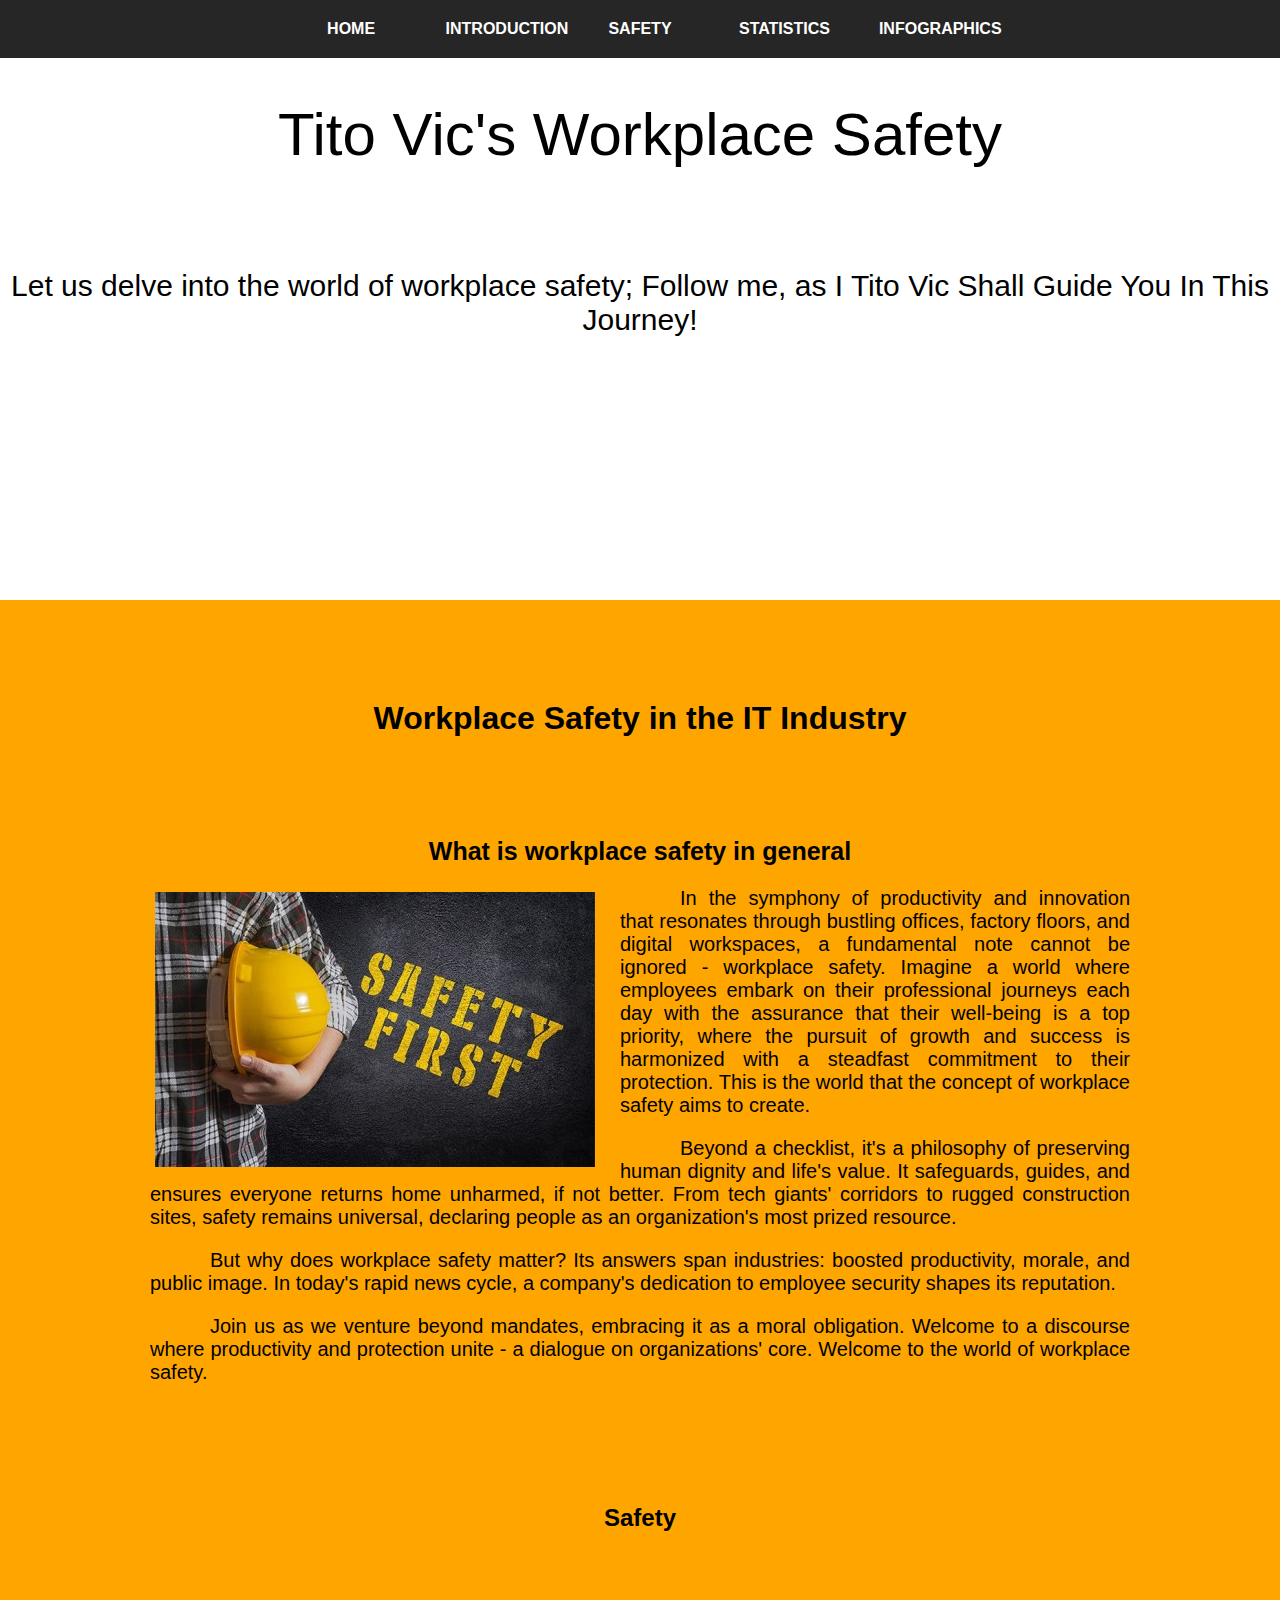
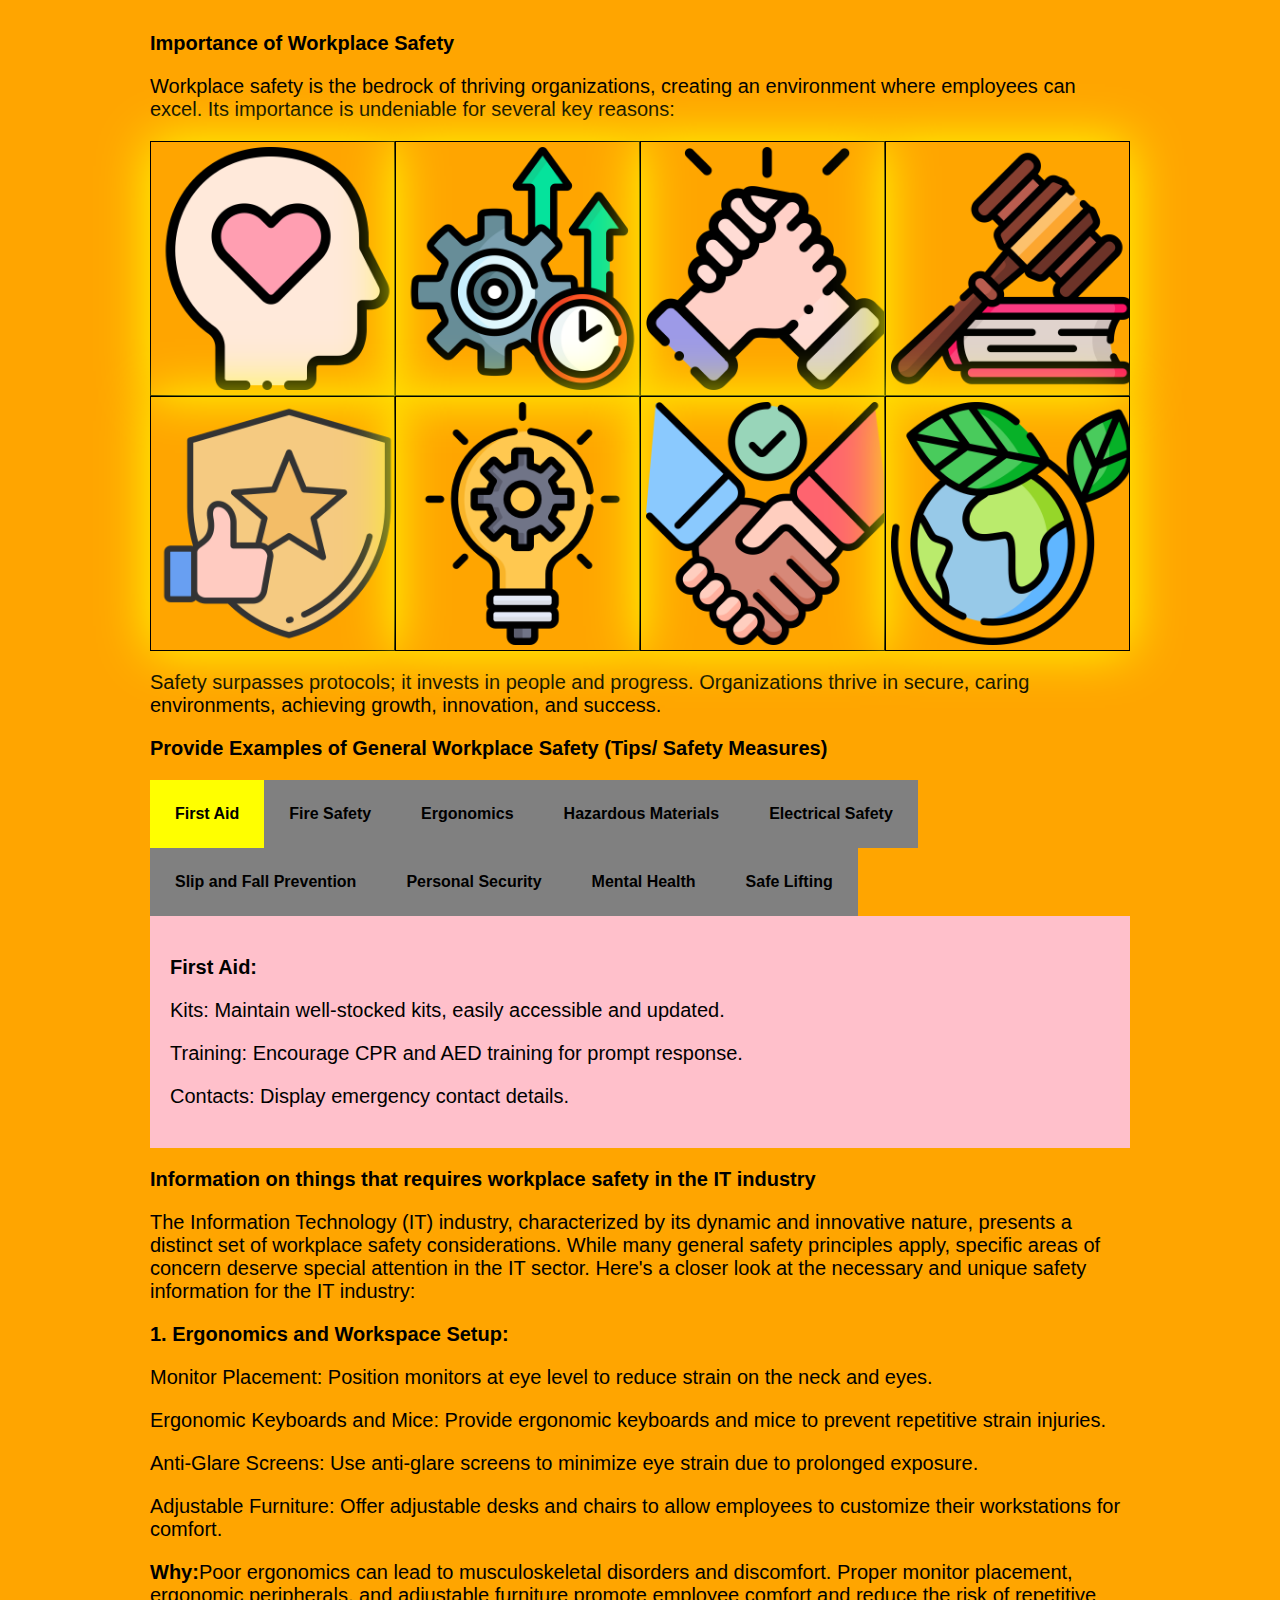
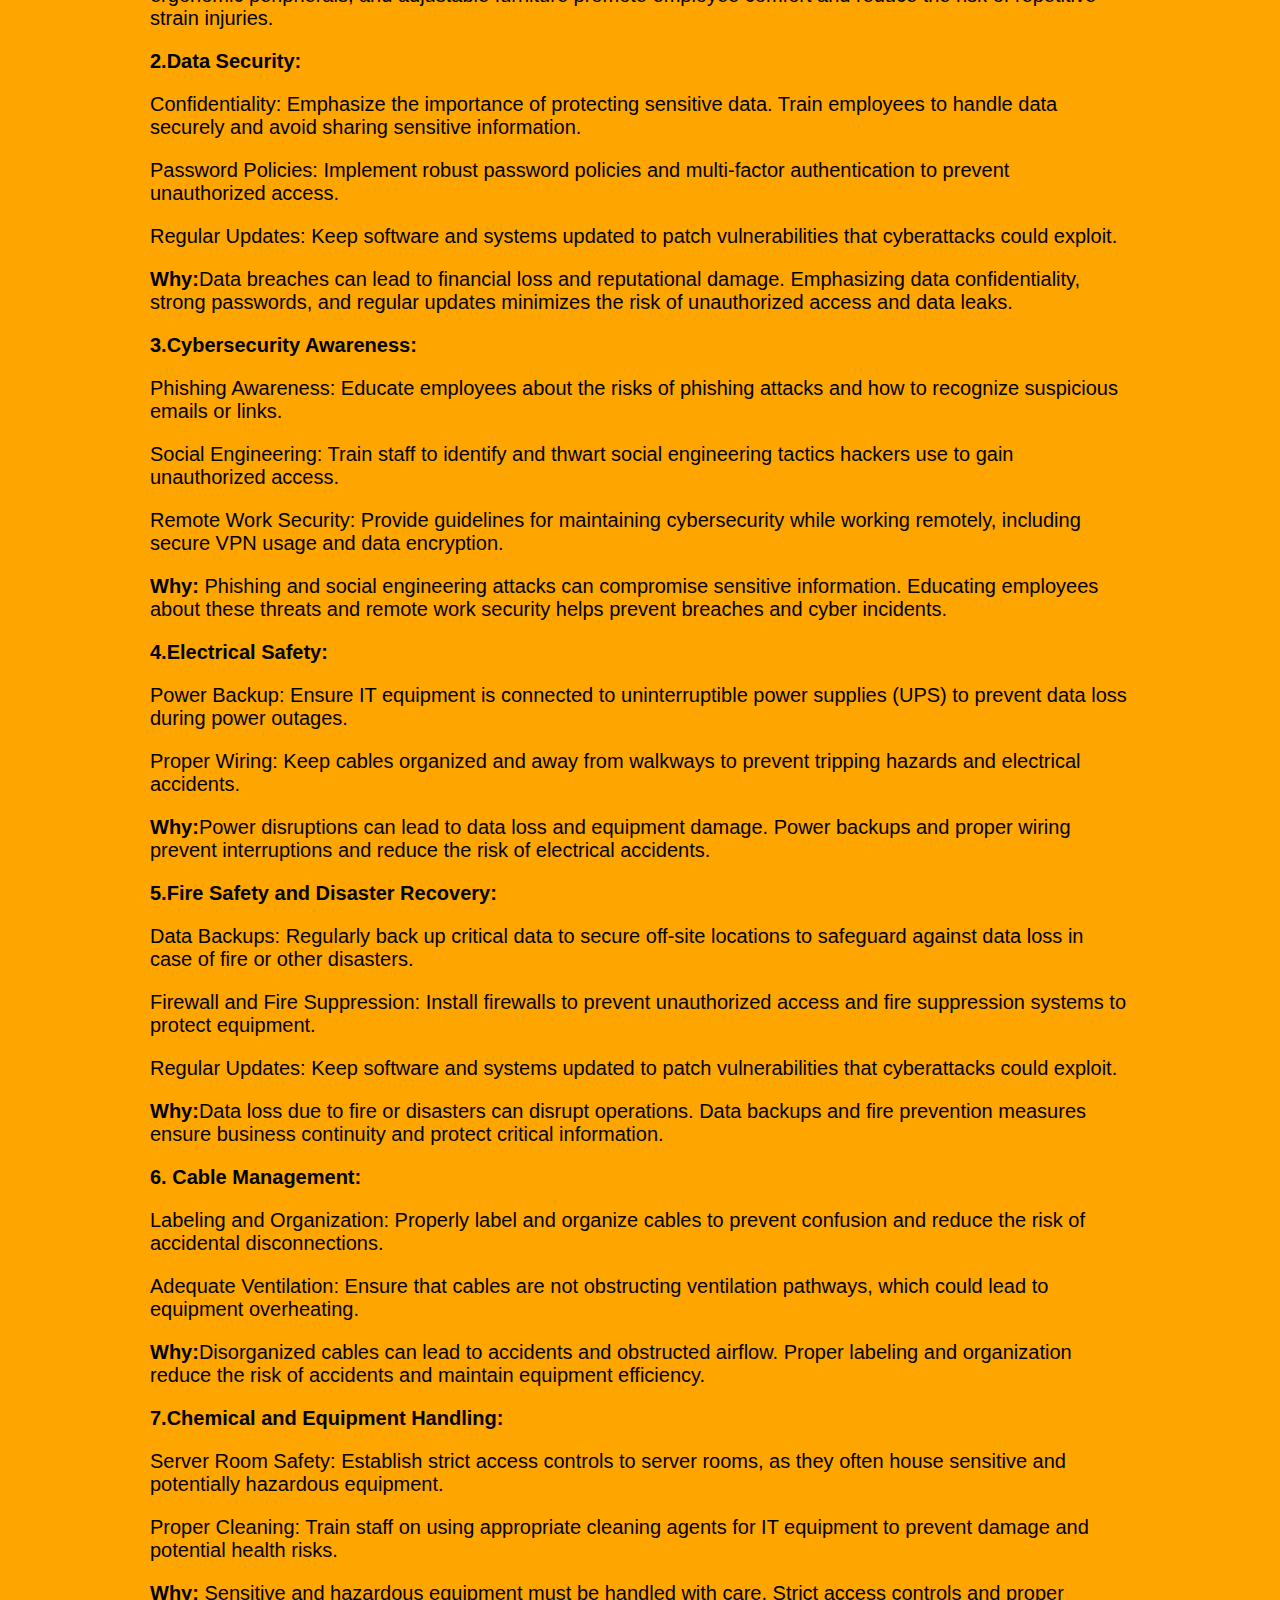
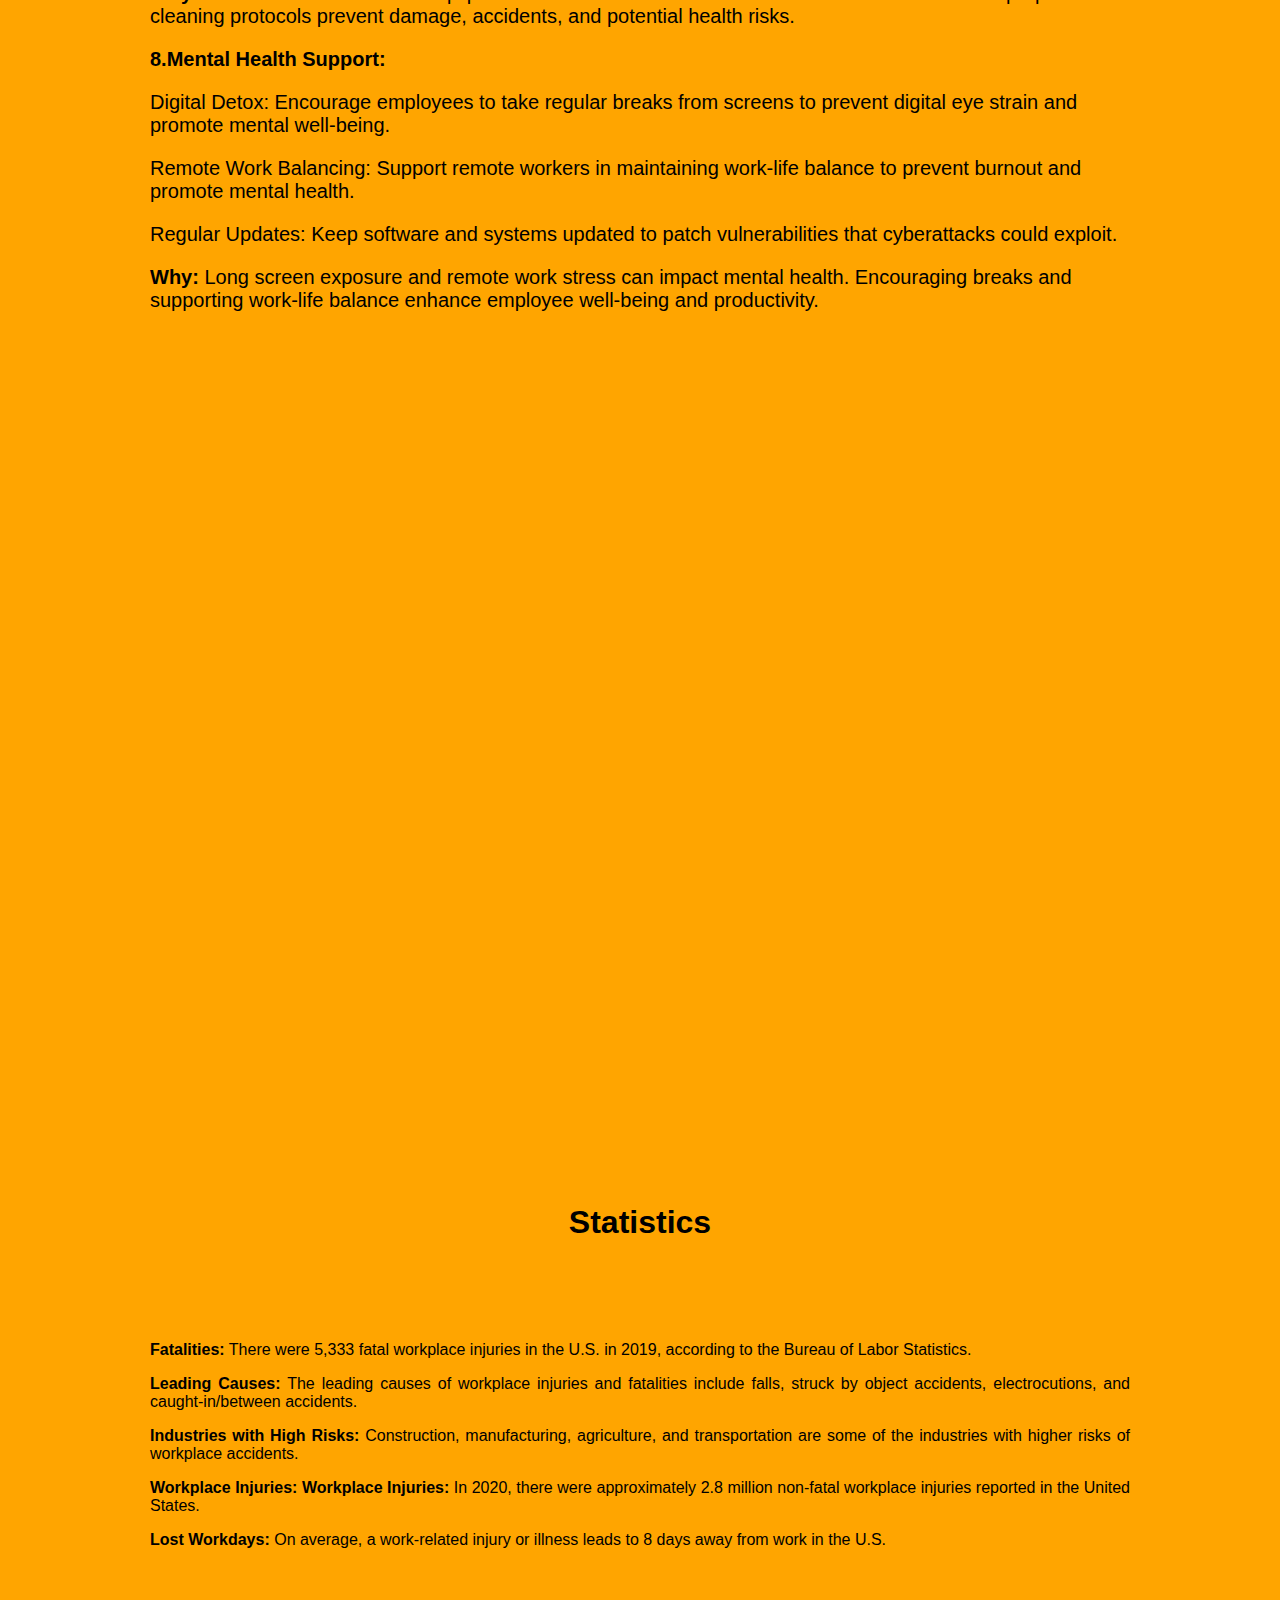
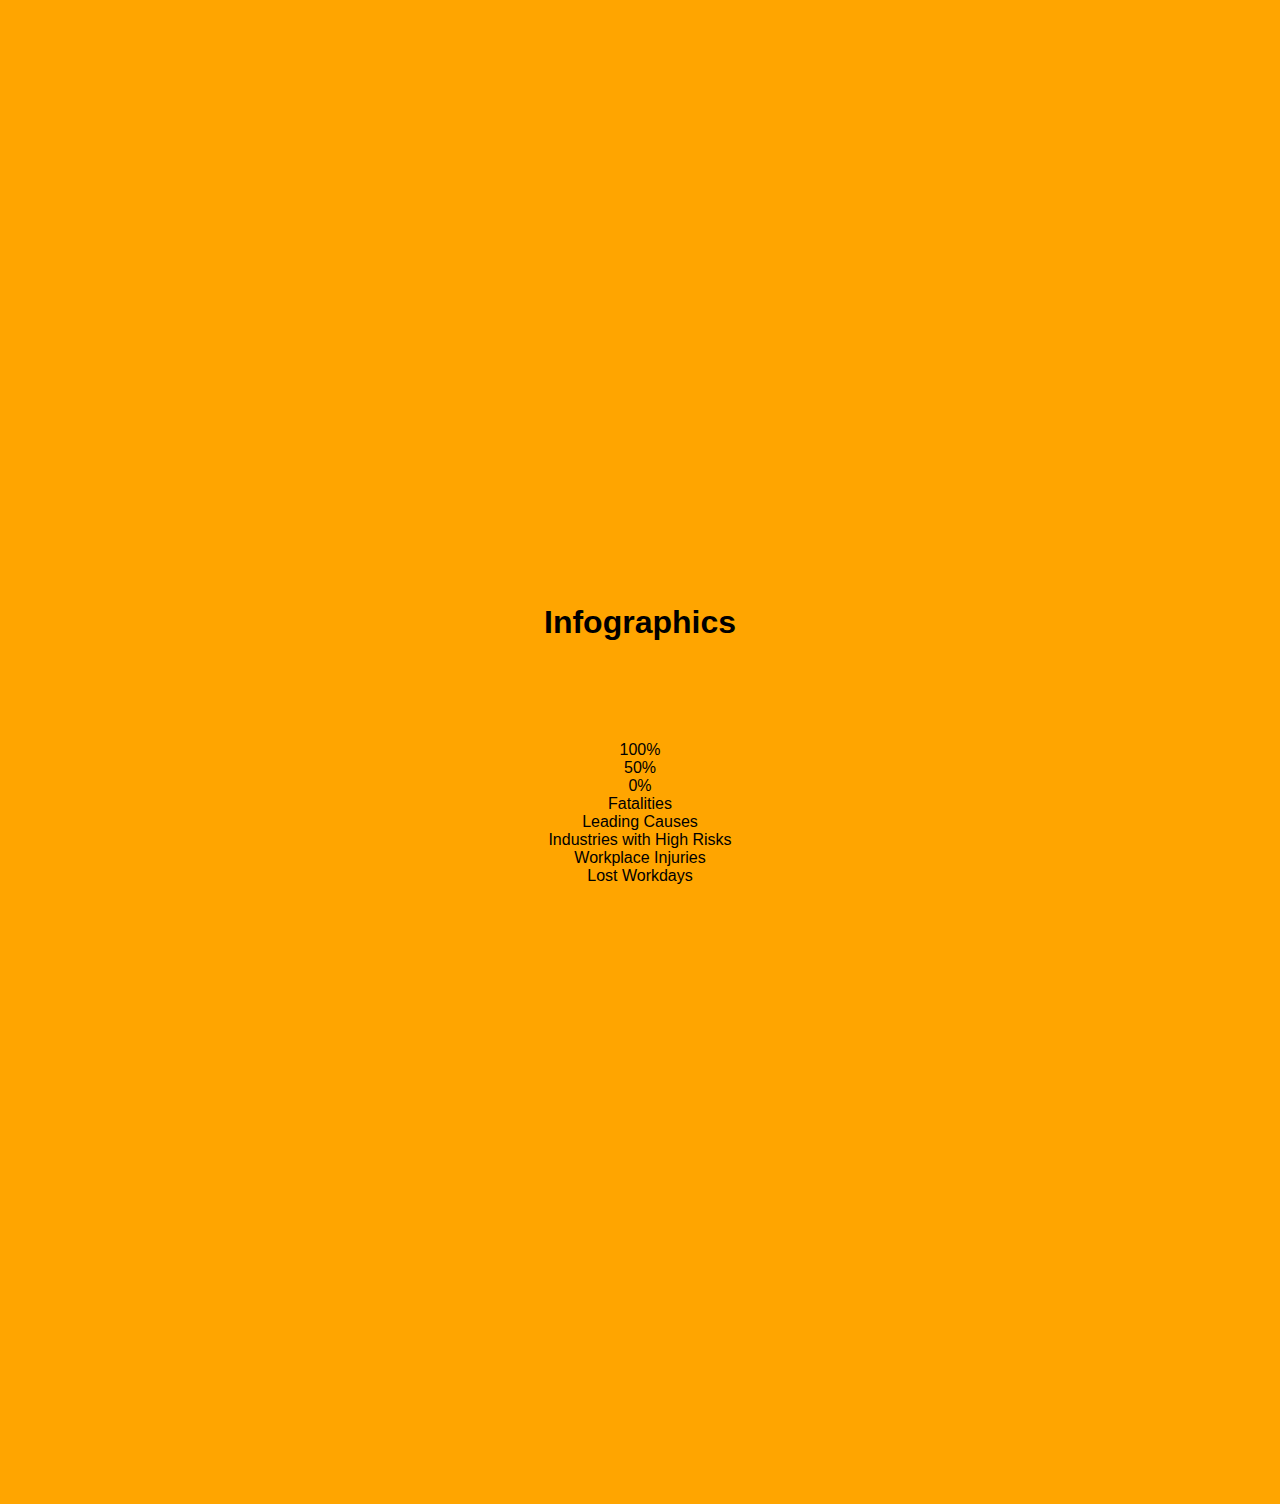
==== commit 63470c6b: "Importance of Workplace Safety" ====
--- a/index.html
+++ b/index.html
@@ -66,79 +66,88 @@
 	</p>
 	</div>
 </div>
+
+
 <div class = "section" id="section3">
 	<h1>Safety</h1>
 	<p>
 		<b>Importance of Workplace Safety</b>
 	</p>
+
 	<p>Workplace safety is the bedrock of thriving organizations, creating an environment where employees can excel.
 		Its importance is undeniable for several key reasons:
 	</p>
-
-	<table>
-		<tr>
-			<td>
-				<img class="con1-icon" src="res/section3/wellbeing.png" alt="">
-			</td>
-			<td>
-				<p><b>Human Well-being</b> safeguarding physical and mental health enables tasks without
-					unnecessary risks, minimizing accidents, injuries, and health issues.</p>
-			</td>
-			<td>
-				<img class="con1-icon" src="res/section3/productivity.png" alt="">
-			</td>
-			<td>
-				<p><b>Productivity</b> security cultivates focus and confidence, enhancing engagement and task
-					efficiency.</p>
-			</td>
-			<td>
-				<img class="con1-icon" src="res/section3/morale.png" alt="">
-			</td>
-			<td>
-				<p><b>Morale and Retention</b> prioritizing safety nurtures a positive culture, increasing
-					satisfaction and reducing turnover.</p>
-			</td>
-			<td>
-				<img class="con1-icon" src="res/section3/law.png" alt="">
-			</td>
-			<td>
-				<p><b>Legal Compliance</b> meeting safety standards avert legal battles, fines, and reputational
-					damage.</p>
-			</td>
-		</tr>
-		<tr>
-			<td>
-				<img class="con1-icon" src="res/section3/reputation.png" alt="">
-			</td>
-			<td>
-				<p><b>Reputation</b> commitment reflects values, enhancing the reputation of clients, partners,
-					and recruits.</p>
-			</td>
-			<td>
-				<img class="con1-icon" src="res/section3/innovation.png" alt="">
-			</td>
-			<td>
-				<p><b>Innovation</b> safe spaces foster creativity, unburdened by well-being concerns.</p>
-			</td>
-			<td>
-				<img class="con1-icon" src="res/section3/trust.png" alt="">
-			</td>
-			<td>
-				<p><b>Stakeholder Trust</b> safety demonstrates care and building trust with customers,
-					investors, and communities.</p>
-			<td>
-				<img class="con1-icon" src="res/section3/sustainability.png" alt="">
-			</td>
-			<td>
-				<p><b>Sustainability</b> aligns with broader well-being goals, benefiting society.</p>
-			</td>
-		</tr>
-	</table>
+		<div class="importance1">
+			<div class="main_container">
+				<img src="res/section3/wellbeing.png" class="image32">
+				<div class="overlay">
+					<h1>Human Well-being</h1>
+					<h2>safeguarding physical and mental health enables tasks without unnecessary risks, minimizing accidents, injuries, and health issues.</h2>
+				</div>
+			</div>
+
+			<div class="main_container">
+				<img src="res/section3/productivity.png" class="image32">
+				<div class="overlay">
+					<h1>Productivity</h1>
+					<h2>security cultivates focus and confidence, enhancing engagement and task efficiency.</h2>
+				</div>
+			</div>
+
+			<div class="main_container">
+				<img src="res/section3/morale.png" class="image32">
+				<div class="overlay">
+					<h1>Morale and Retention</h1>
+					<h2>prioritizing safety nurtures a positive culture, increasing satisfaction and reducing turnover.</h2>
+				</div>
+			</div>
+			<div class="main_container">
+				<img src="res/section3/law.png" class="image32">
+				<div class="overlay">
+					<h1>Legal Compliance</h1>
+					<h2>meeting safety standards avert legal battles, fines, and reputational damage.</h2>
+				</div>
+			</div>
+		</div>
+
+		<div class="importance2">
+
+			<div class="main_container">
+				<img src="res/section3/reputation.png" class="image32">
+				<div class="overlay">
+					<h1>Reputation</h1>
+					<h2>commitment reflects values, enhancing the reputation of clients, partners, and recruits.</h2>
+				</div>
+			</div>
+
+			<div class="main_container">
+				<img src="res/section3/innovation.png" class="image32">
+				<div class="overlay">
+					<h1>Innovation</h1>
+					<h2>safe spaces foster creativity, unburdened by well-being concerns.</h2>
+				</div>
+			</div>
+
+			<div class="main_container">
+				<img src="res/section3/trust.png" class="image32">
+				<div class="overlay">
+					<h1>Stakeholder Trust</h1>
+					<h2>safety demonstrates care and building trust with customers, investors, and communities.</h2>
+				</div>
+			</div>
+			<div class="main_container">
+				<img src="res/section3/sustainability.png" class="image32">
+				<div class="overlay">
+					<h1>Sustainability </h1>
+					<h2> it aligns with broader well-being goals, benefiting society.</h2>
+				</div>
+			</div>
+		</div>
 
 	<p>Safety surpasses protocols; it invests in people and progress. Organizations thrive in secure, caring environments,
 		achieving growth, innovation, and success. </p>
+
 	<p style="font-size: 20px"><b>Provide Examples of General Workplace Safety (Tips/ Safety Measures)</b></p>
-
 	<div class="mytabs">
 		<input type="radio" id="tabfirstaid" name="mytabs" checked="checked">
 		<label for="tabfirstaid"><b>First Aid</b></label>
@@ -322,6 +331,8 @@
 	</p>
 
 </div>
+
+
 <div id="section5">
 	<h1>Infographics</h1>
 	<div class = "chart">
@@ -340,6 +351,9 @@
 		</ul>
 	</div>
 </div>
+
+
+
 </div>
 </body>
 </html>
--- a/style/style.css
+++ b/style/style.css
@@ -5,6 +5,14 @@
     margin: 0;
     padding: 0;
     font-family: Arial, serif;
+}
+nav{
+    width: 100%;
+    display: grid;
+    background: #262626;
+    overflow: hidden;
+    position: fixed;
+    top:0;
 }
 a:hover{
     color: orange;
@@ -25,7 +33,7 @@
 }
 .nav_links li{
     display: inline-block;
-    padding: 0 0;
+    padding: 0px 0%;
     text-align: center;
 }
 a{
@@ -37,16 +45,6 @@
     text-transform: uppercase;
     font-weight: bold;
 }
-@media (max-width: 1536px) and (orientation: landscape){
-    nav{
-        width: 100%;
-        display: grid;
-        background: #262626;
-        overflow: hidden;
-        position: fixed;
-        top:0;
-    }
-
 #section1{
     height: 600px;
     background: white;
@@ -135,103 +133,21 @@
     margin: 100px;
     text-align: center;
     padding: 0;
-}
-
+
+}
 #section5{
-    body{
-                 margin: 0;
-                 padding: 0;
-                 height: 100vh;
-                 display: flex;
-                 justify-content: center;
-                 align-items: center;
-                 font-family: "Roboto", sans-serif;
-                 background: #333;
-              }
-             .chart{
-                 width: 600px;
-                 height: 300px;
-                 display: block;
-             }
-             .numbers{
-                 color: #fff;
-                 margin: 0;
-                 padding: 0;
-                 width: 50px;
-                 height: 100%;
-                 display: inline-block;
-                 float: left;
-             }
-
-             .numbers li{
-                 list-style: none;
-                 height: 150px;
-                 position: relative;
-                 bottom: 145px;
-             }
-
-             .numbers span{
-                 font-size: 12px;
-                 font-weight: 600;
-                 position: absolute;
-                 bottom: 0;
-                 right: 10px;
-             }
-
-             .bars{
-                 color: #fff;
-                 font-size: 12px;
-                 font-weight: 600;
-                 background: #555;
-                 margin: 0;
-                 padding: 0;
-                 display: inline-block;
-                 width: 500px;
-                 height: 300px;
-                 box-shadow: 0 0 10px 0 #555;
-                 border-radius: 5px;
-             }
-
-             .bars li{
-                 display: table-cell;
-                 width: 100px;
-                 height: 300px;
-                 position: relative;
-             }
-
-             .bars span{
-                 width: 100%;
-                 position: absolute;
-                 bottom: -30px;
-                 text-align: center;
-             }
-             .bars .bar{
-                 display: block;
-                 background: #F1990B;
-                 width: 50px;
-                 height: 100px;
-                 position: absolute;
-                 bottom: 0;
-                 margin-left: 25px;
-                 text-align: center;
-                 box-shadow: 0 0 10px 0 rgba(241, 153, 11, 0.5);
-                 transition: 0.5s;
-                 transition-property: background, box-shadow;
-             }
-
-             .bars .bar:hover{
-                 background: orange;
-                 box-shadow: 0 0 10px 0 rgba(255, 195, 0, 0.5);
-                 cursor: pointer;
-             }
-
-             .bars .bar:before{
-                 color: #fff;
-                 content: attr(data-percentage) '%';
-                 position: relative;
-                 bottom: 20px;
-             }
-    }
+     height: 1000px;
+     background: orange;
+     display:inline-block;
+     width: 100%;
+
+}
+h1 {
+    margin: 100px;
+    text-align: center;
+    padding: 0;
+
+}
 .mytabs label:hover{
     background: #FFF9A6;
     transition: color 1s;
@@ -244,6 +160,7 @@
     display: flex;
     flex-wrap: wrap;
 }
+
 .mytabs input[type="radio"]{
     display: none;
 }
@@ -265,6 +182,66 @@
 .mytabs input[type = 'radio']:checked + label{
     background: yellow;
 }
+
+.main_container {
+    position: relative;
+    width: 25%;
+    overflow: hidden; /* Add this to hide overflowing content */
+    box-shadow: 0 0 50px yellow; /* Add glowing yellow neon effect */
+    border: 1px solid black; /* Add a black border */
+}
+
+.image32 {
+    display: block;
+    width: 100%;
+    height: auto;
+}
+
+.importance1 {
+    display: flex;
+    background-color: orange;
+}
+
+.importance2 {
+    display: flex;
+    background-color: orange;
+}
+
+.overlay {
+    position: absolute;
+    bottom: 0;
+    left: 0;
+    right: 0;
+    background-color: rgba(0, 0, 0, 0.75);
+    overflow: hidden;
+    height: 100%; /* Set initial height to 100% */
+    transform: scaleY(0); /* Scale the overlay vertically to 0 initially */
+    transform-origin: bottom; /* Transform origin at the bottom */
+    transition: transform 0.5s ease; /* Apply the transition to the transform property */
+    text-align: center;
+}
+
+.main_container:hover .overlay {
+    transform: scaleY(1); /* Scale the overlay vertically to 1 on hover */
+}
+
+.overlay h1 {
+    color: white;
+    font-family: Roboto-Bold;
+    transform: rotate(-5deg) skewX(-5deg); /* Apply the transform only to h1 */
+    margin: 0;
+    padding-top: 30px;
+}
+
+.overlay h2 {
+    color: white;
+    font-family: Roboto-Light;
+    margin: 0;
+    padding: 30px; /* Adjust padding to position text within the overlay */
+    text-align: justify;
+    font-size: large;
+}
+
 @font-face {
     font-family: Roboto-Regular;
     src: url("../res/fonts/Roboto-Regular.ttf");
@@ -281,104 +258,3 @@
     font-family: Roboto-Medium;
     src: url("../res/fonts/Roboto-Medium.ttf");
 }
-}
-@media (max-width: 768px) and (orientation: portrait){
-    h1{
-        font-family: Monsterrat-Bold, sans-serif;
-    }
-    body{
-        width: 100%;
-        font-family: Montserrat-Regular, sans-serif;
-        background: #FFF9A6;
-    }
-    nav{
-        display: grid;
-        background: white;
-        overflow: hidden;
-        top:0;
-        margin: auto;
-    }
-
-    a{
-        color: black;
-    }
-    a:hover{
-        color: lightpink;
-    }
-    .con1-icon {
-        width: 90%;
-    }
-
-    .section{
-        width: 90%;
-        margin: auto;
-        background: #FFF9A6;
-    }
-    img {
-        margin: 5px;
-        padding-right: 50px;
-        display: block;
-        width: 80%;
-    }
-    table{
-        table-layout: fixed;
-        overflow-x: auto;
-        display: block;
-    }
-    .safety-first{
-        float: none;
-        padding-right: 0;
-        margin: auto;
-        border-radius: 10px;
-        width: 100%;
-    }
-    .mytabs label:hover{
-        background: #FFF9A6;
-        transition: color 1s;
-        cursor: pointer;
-    }
-    .mytabs label:active{
-        opacity: 0.7;
-    }
-    .mytabs{
-        display: flex;
-        flex-wrap: wrap;
-    }
-    .mytabs input[type="radio"]{
-        display: none;
-    }
-    .mytabs label{
-        padding: 15px;
-        border-radius: 10px;
-        margin: 4px;
-        background: white;
-        font-weight: bold;
-    }
-    .mytabs .tab{
-        width: 100%;
-        padding: 20px;
-        background: peachpuff;
-        border-radius: 10px;
-        order: 1;
-        margin-top: 10px;
-        display: none;
-    }
-    .mytabs input[type = 'radio']:checked + label + .tab{
-        display: block;
-    }
-    .mytabs input[type = 'radio']:checked + label{
-        background: peachpuff;
-    }
-    @font-face {
-        font-family: Montserrat-Regular;
-        src: url("../res/fonts/Montserrat-Regular.ttf");
-    }
-    @font-face {
-        font-family: Montserrat-Bold;
-        src: url("../res/fonts/Montserrat-Bold.ttf");
-    }
-    @font-face {
-        font-family: Montserrat-Medium;
-        src: url("../res/fonts/Montserrat-Medium.ttf");
-    }
-}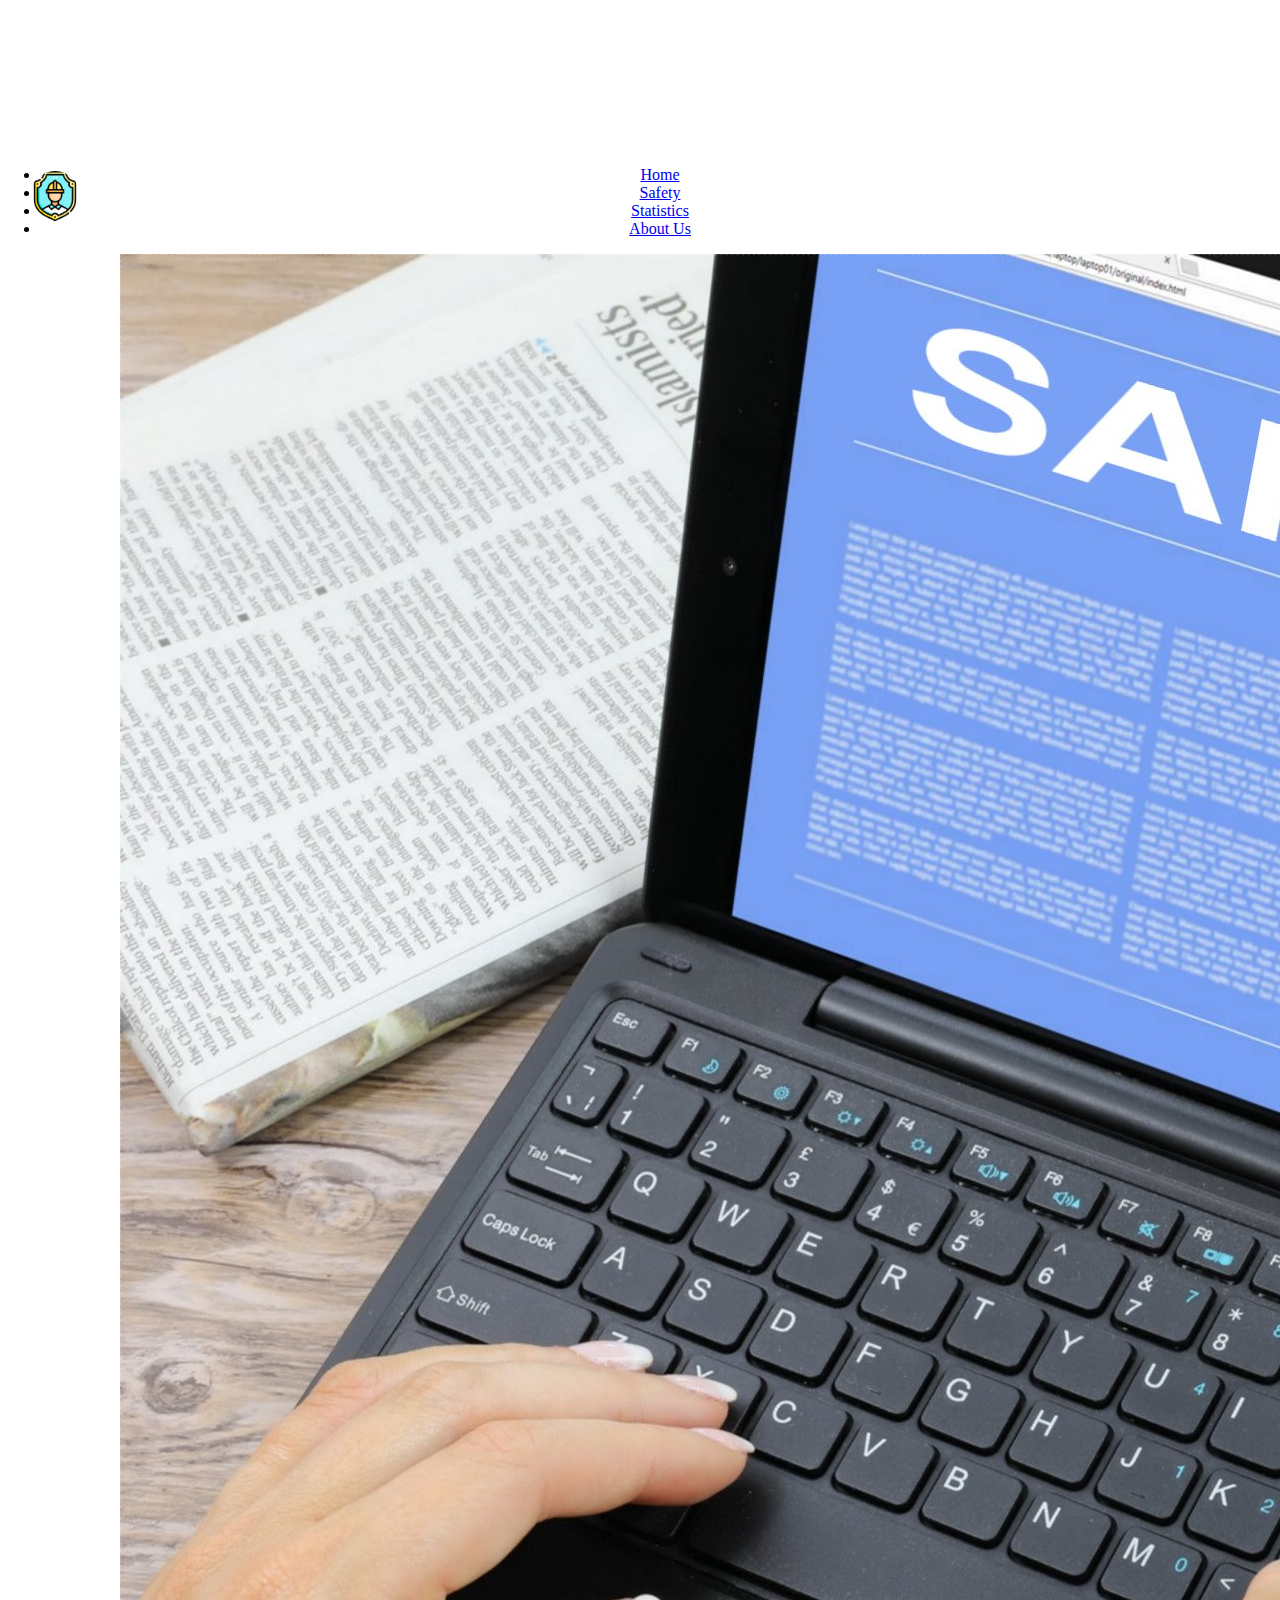
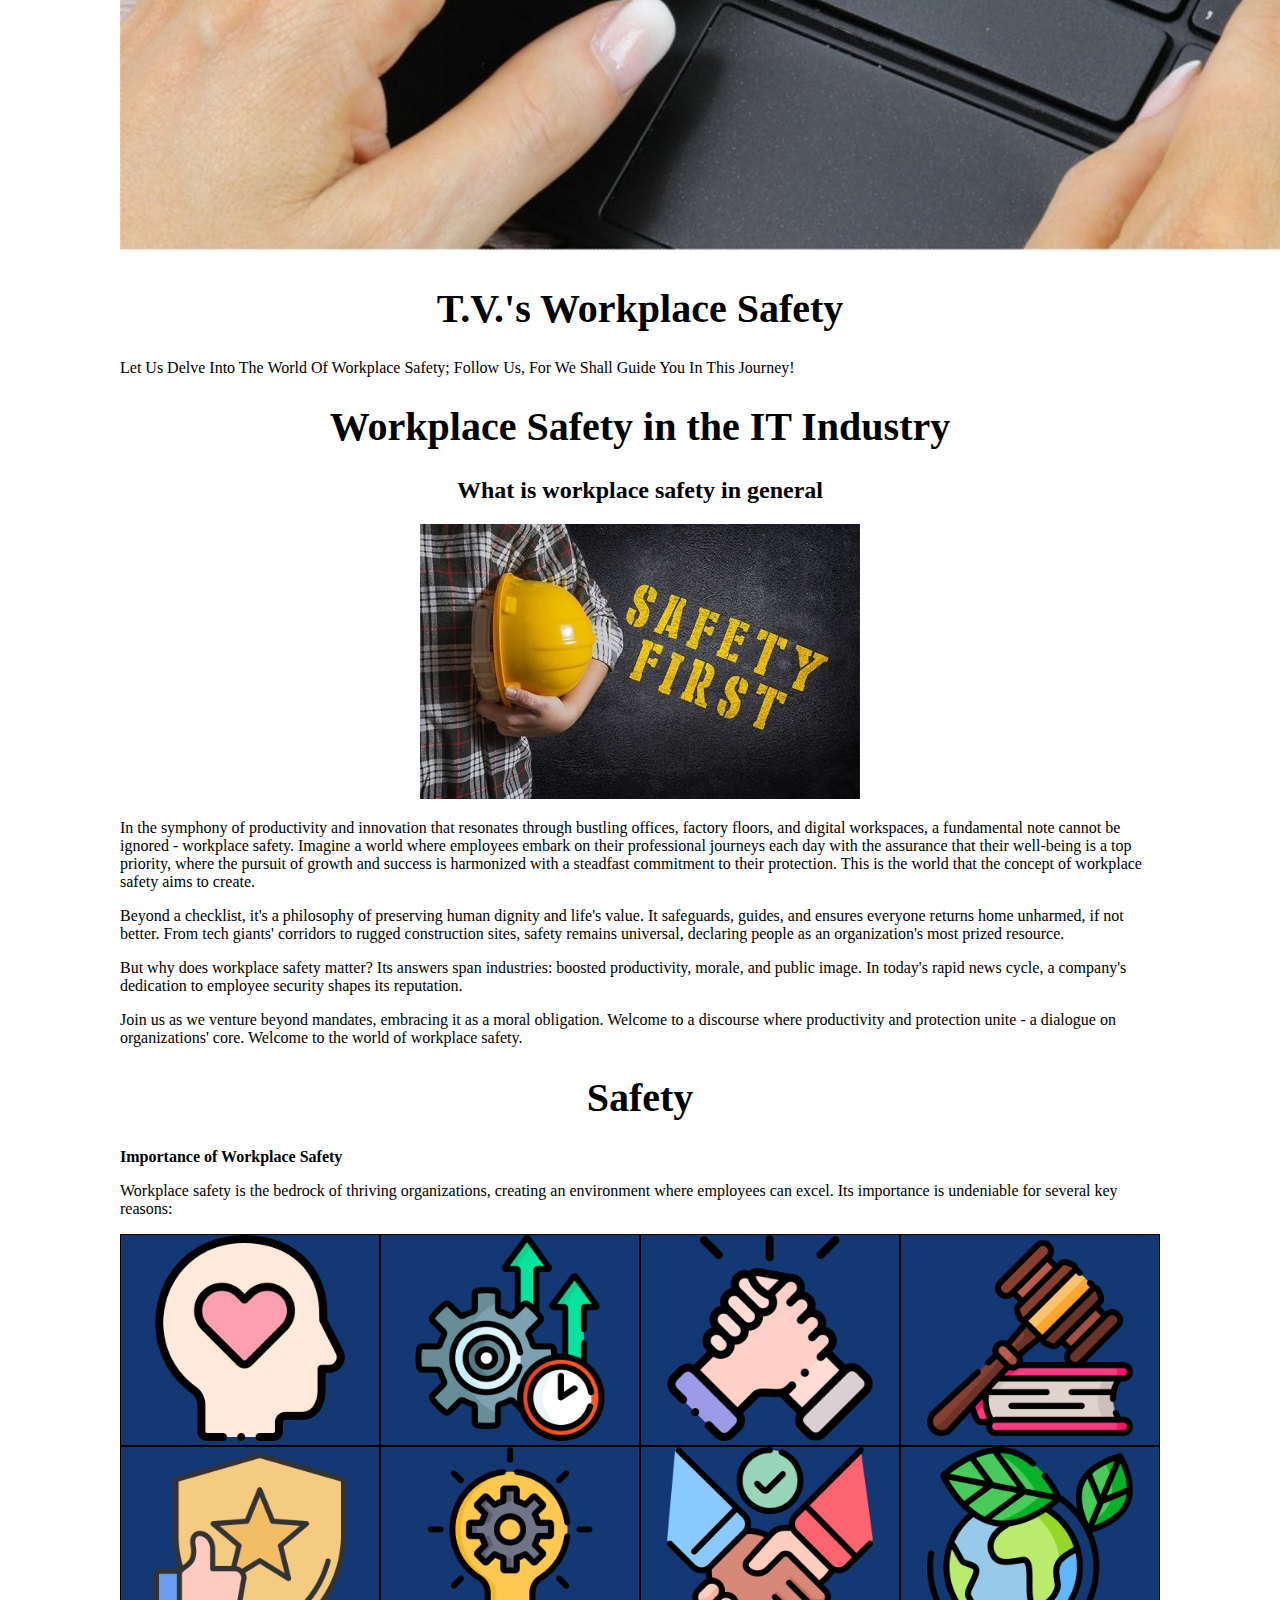
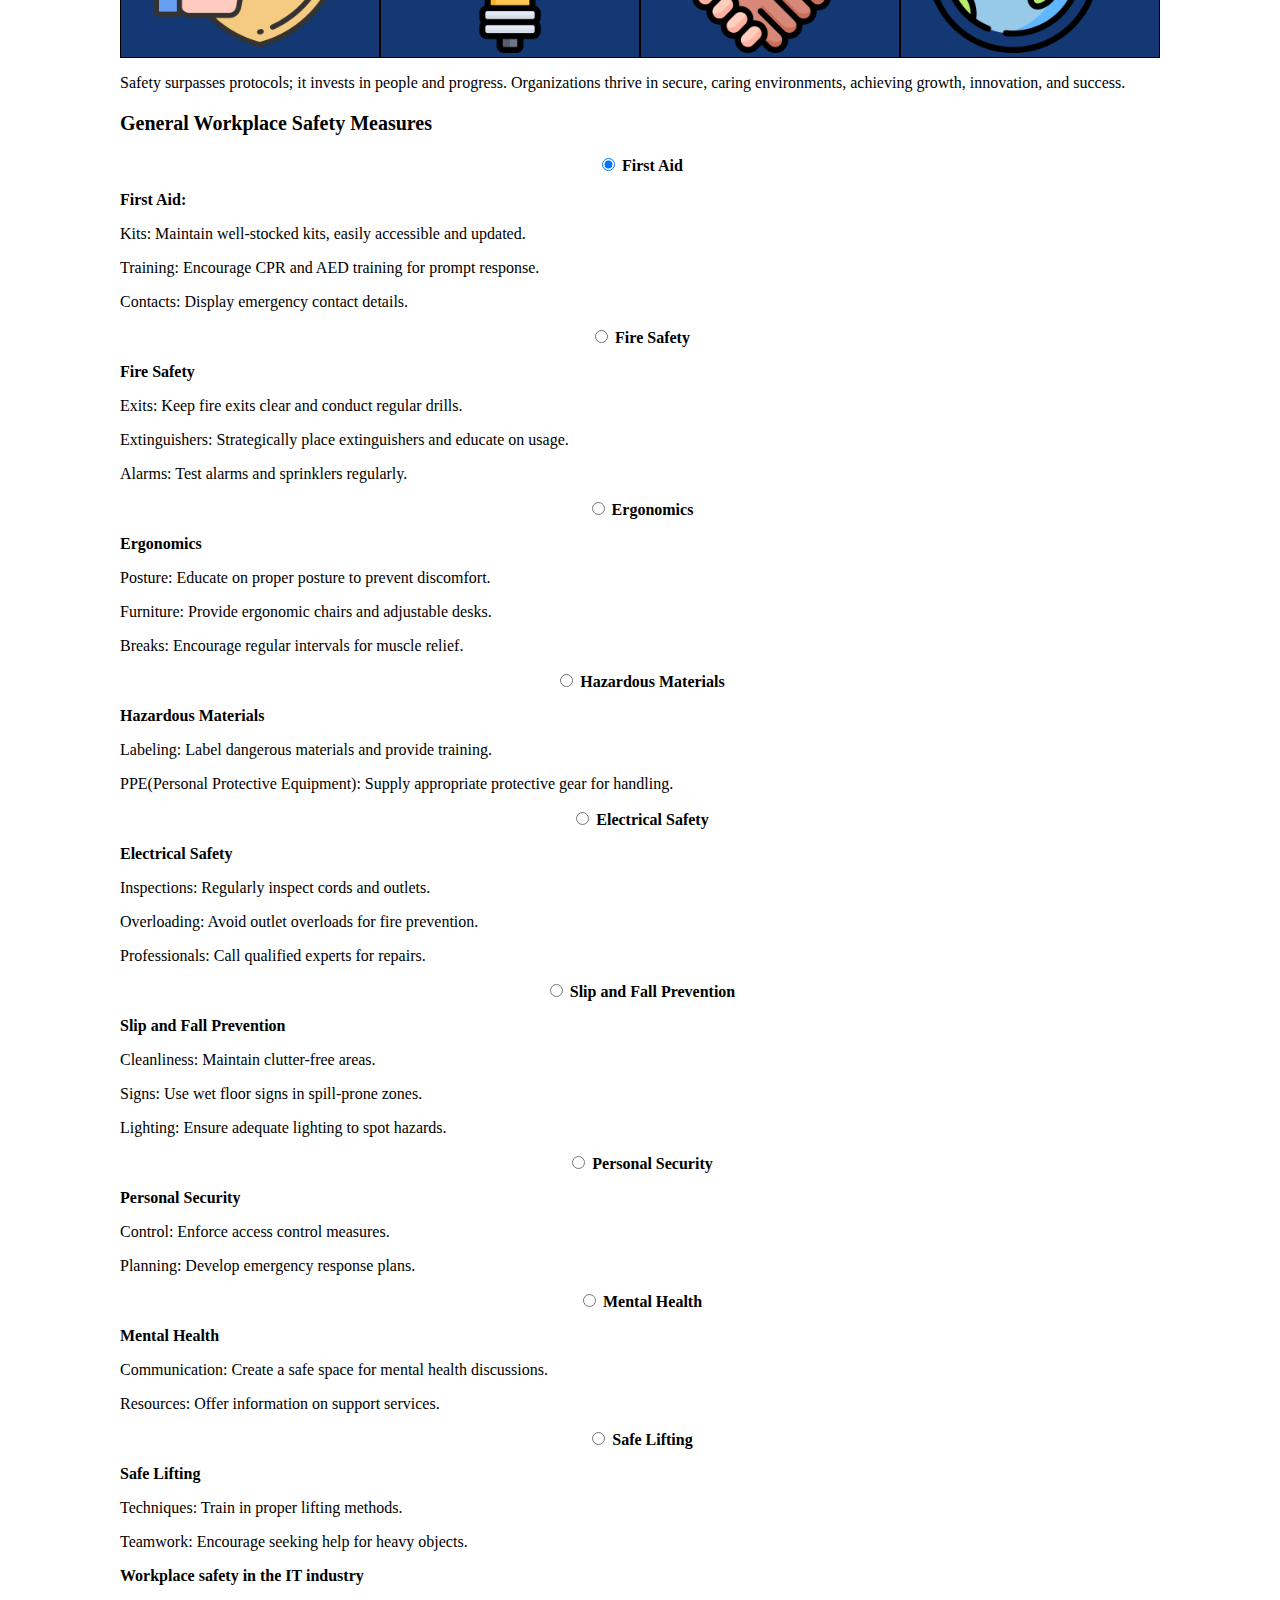
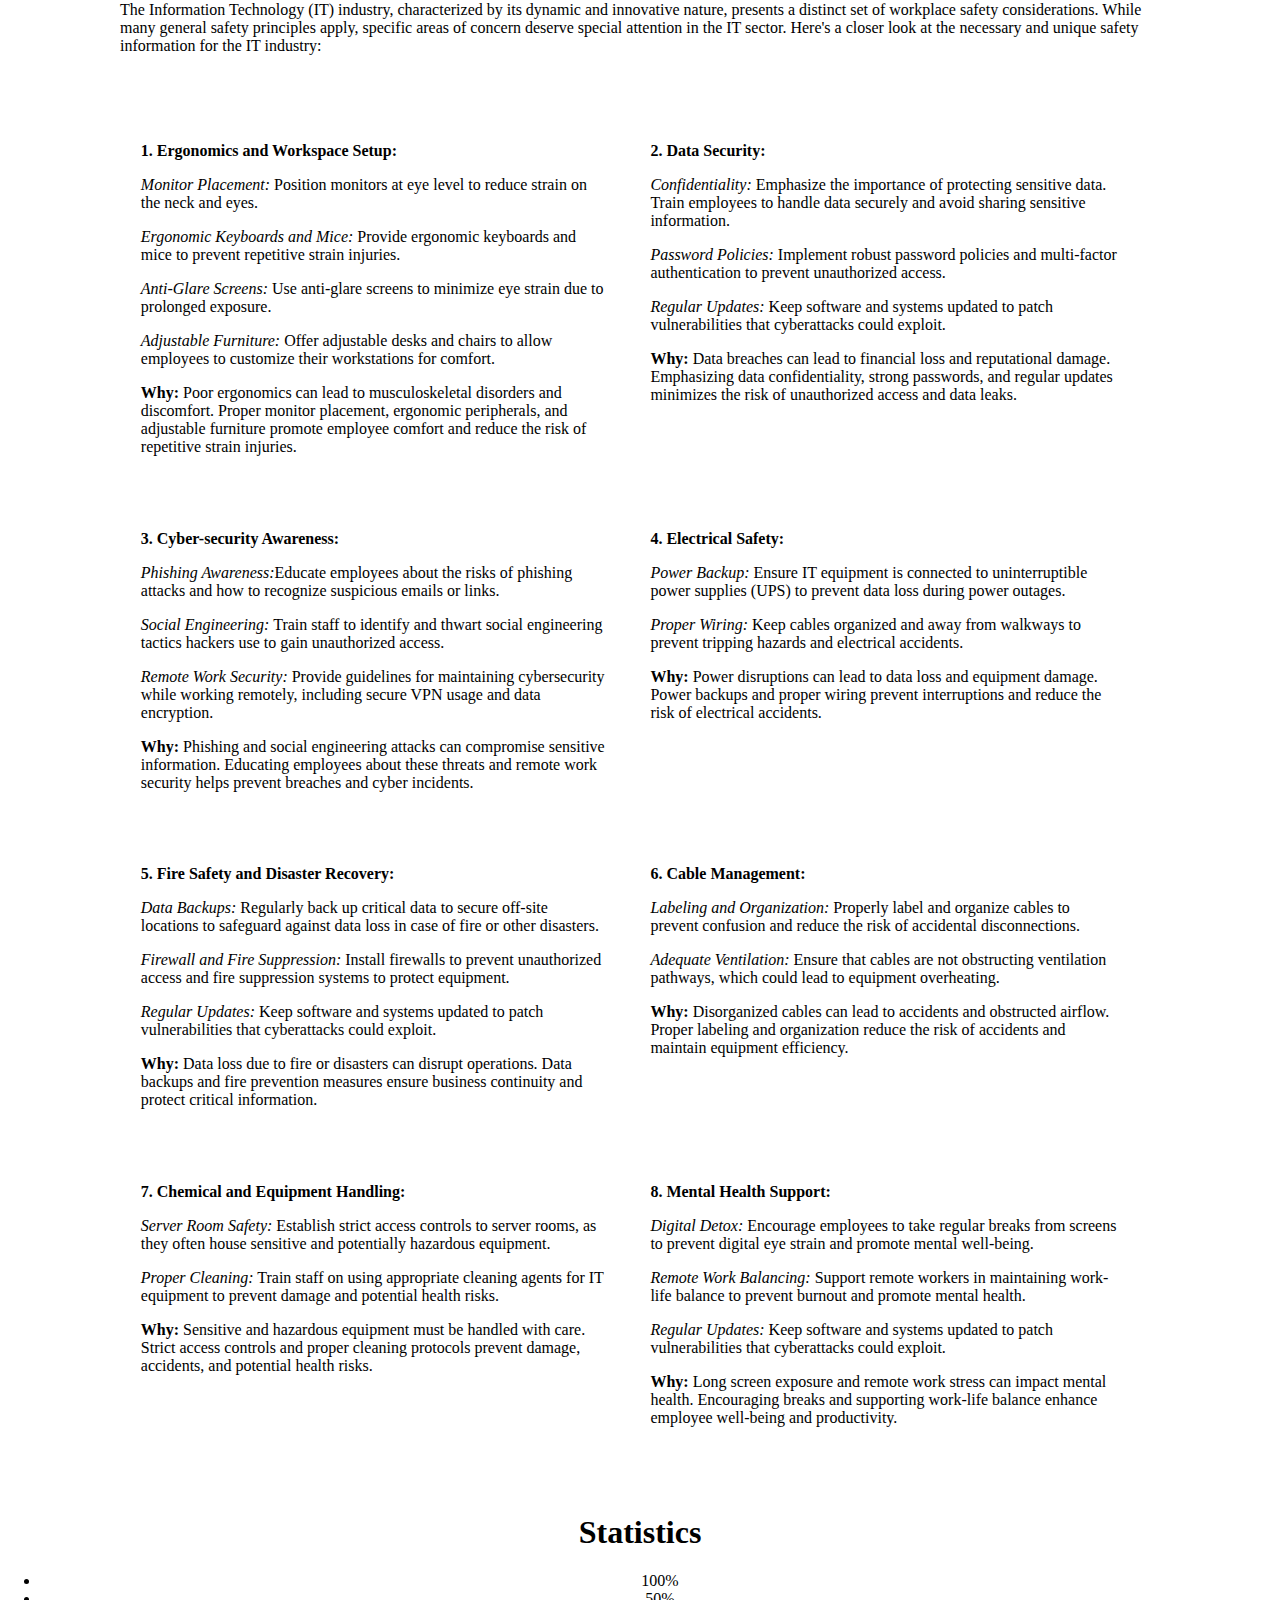
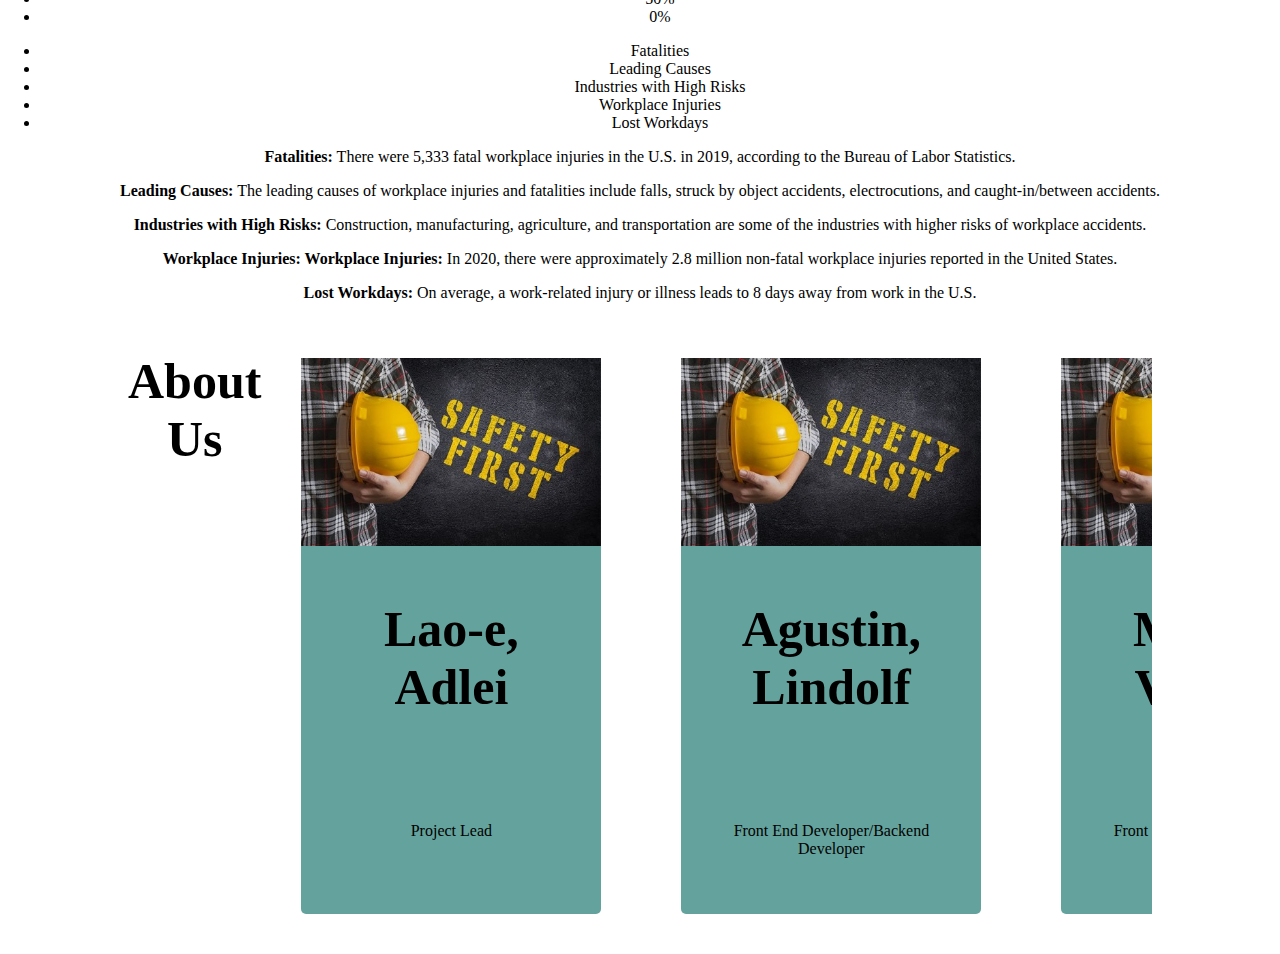
==== commit b8afe895: "Add files via upload" ====
--- a/index.html
+++ b/index.html
@@ -1,359 +1,455 @@
 <!DOCTYPE html>
 <html lang="en">
 <head>
-
-	<link rel="stylesheet" href="style/style.css">
-	<title>
-		Workplace Safety
-	</title>
-	<meta content="width=device-width, initial-scale=1.0" name="viewport" />
+	<link rel="shortcut icon" type="image/x-icon" href="res/actual-logo.ico" />
+	<meta charset="UTF-8">
+    <link rel="stylesheet" href="style/style.css">
+    <title>
+        T.V.'s Workplace Safety
+    </title>
+    <meta content="width=device-width, initial-scale=1.0" name="viewport">
 </head>
 <body>
+	
 <nav>
-	<ul class ="nav_links">
-		<li><a href="#section1">Home</a></li>
-		<li><a href="#section2">Introduction</a></li>
-		<li><a href="#section3">Safety</a></li>
-		<li><a href="#section4">Statistics</a></li>
-		<li><a href="#section5">Infographics</a></li>
-	</ul>
+	<div class="logo-image">
+        <img src="res/actual-logo.png" class="img-fluid">
+        <h1 class="title">T.V.W.S.</h1>
+    </div>
+    <ul class ="nav_links">
+        <li><a href="#section1">Home</a></li>
+        <li><a href="#section3">Safety</a></li>
+        <li><a href="#section4">Statistics</a></li>
+        <li><a href="#section5">About Us</a></li>
+    </ul>
 </nav>
 
-<div class = "section" id="section1">
-        <div class="content">
-        <div class="wrapper">
-        <ul class="dyanamic-text">
-  	<li><span><h1>Tito Vic's Workplace Safety</h1></span></li>
-        </ul>  
+<div id="section2">
+    <div class="content">
+        <div>
+            <img class = "safety" src="res/safety.jpg" alt="section1-image">
+        </div>
+        <h1>T.V.'s Workplace Safety</h1>
         <p>
-		Let us delve into the world of workplace safety; 
-		Follow me, as I Tito Vic Shall Guide You In This Journey!
-	</p>
-        </div> 
-        </div>
-</div>	
-
-<div class = "section" id="section2">
-	<h1>Workplace Safety in the IT Industry</h1>
-	<h2>What is workplace safety in general</h2>
-	<div class = "section2-content">
-		<div>
-			<img class = "safety-first" src="res/safety-first-concept-safety.jpg" alt="section2-image">
-		</div>
-	<p>
-		In the symphony of productivity and innovation that resonates through bustling offices,
-		factory floors, and digital workspaces, a fundamental note cannot be ignored - workplace safety.
-		Imagine a world where employees embark on their professional journeys each day with the assurance that their
-		well-being is a top priority,
-		where the pursuit of growth and success is harmonized with a steadfast commitment to their protection.
-		This is the world that the concept of workplace safety aims to create.
-	</p>
-	<p>
-		Beyond a checklist, it's a philosophy of preserving human dignity and life's value.
-		It safeguards, guides, and ensures everyone returns home unharmed, if not better.
-		From tech giants' corridors to rugged construction sites, safety remains universal, declaring people as an
-		organization's most prized resource.
-	</p>
-	<p>
-		But why does workplace safety matter? Its answers span industries: boosted productivity, morale, and public
-		image.
-		In today's rapid news cycle, a company's dedication to employee security shapes its reputation.
-	</p>
-	<p>
-		Join us as we venture beyond mandates, embracing it as a moral obligation.
-		Welcome to a discourse where productivity and protection unite - a dialogue on organizations' core.
-		Welcome to the world of workplace safety.
-	</p>
-	</div>
+            Let Us Delve Into The World Of Workplace Safety;
+            Follow Us, For We Shall Guide You In This Journey!
+        </p>
+    </div>
+    <h1>Workplace Safety in the IT Industry</h1>
+    <h2>What is workplace safety in general</h2>
+    <div class = "section2-content">
+        <div>
+            <img class = "safety-first" src="res/safety-first-concept-safety.jpg" alt="section2-image">
+        </div>
+        <p>
+            In the symphony of productivity and innovation that resonates through bustling offices,
+            factory floors, and digital workspaces, a fundamental note cannot be ignored - workplace safety.
+            Imagine a world where employees embark on their professional journeys each day with the assurance that their
+            well-being is a top priority,
+            where the pursuit of growth and success is harmonized with a steadfast commitment to their protection.
+            This is the world that the concept of workplace safety aims to create.
+        </p>
+        <p>
+            Beyond a checklist, it's a philosophy of preserving human dignity and life's value.
+            It safeguards, guides, and ensures everyone returns home unharmed, if not better.
+            From tech giants' corridors to rugged construction sites, safety remains universal, declaring people as an
+            organization's most prized resource.
+        </p>
+        <p>
+            But why does workplace safety matter? Its answers span industries: boosted productivity, morale, and public
+            image.
+            In today's rapid news cycle, a company's dedication to employee security shapes its reputation.
+        </p>
+        <p>
+            Join us as we venture beyond mandates, embracing it as a moral obligation.
+            Welcome to a discourse where productivity and protection unite - a dialogue on organizations' core.
+            Welcome to the world of workplace safety.
+        </p>
+    </div>
 </div>
 
-
-<div class = "section" id="section3">
-	<h1>Safety</h1>
-	<p>
-		<b>Importance of Workplace Safety</b>
-	</p>
-
-	<p>Workplace safety is the bedrock of thriving organizations, creating an environment where employees can excel.
-		Its importance is undeniable for several key reasons:
-	</p>
-		<div class="importance1">
-			<div class="main_container">
-				<img src="res/section3/wellbeing.png" class="image32">
-				<div class="overlay">
-					<h1>Human Well-being</h1>
-					<h2>safeguarding physical and mental health enables tasks without unnecessary risks, minimizing accidents, injuries, and health issues.</h2>
-				</div>
-			</div>
-
-			<div class="main_container">
-				<img src="res/section3/productivity.png" class="image32">
-				<div class="overlay">
-					<h1>Productivity</h1>
-					<h2>security cultivates focus and confidence, enhancing engagement and task efficiency.</h2>
-				</div>
-			</div>
-
-			<div class="main_container">
-				<img src="res/section3/morale.png" class="image32">
-				<div class="overlay">
-					<h1>Morale and Retention</h1>
-					<h2>prioritizing safety nurtures a positive culture, increasing satisfaction and reducing turnover.</h2>
-				</div>
-			</div>
-			<div class="main_container">
-				<img src="res/section3/law.png" class="image32">
-				<div class="overlay">
-					<h1>Legal Compliance</h1>
-					<h2>meeting safety standards avert legal battles, fines, and reputational damage.</h2>
-				</div>
-			</div>
-		</div>
-
-		<div class="importance2">
-
-			<div class="main_container">
-				<img src="res/section3/reputation.png" class="image32">
-				<div class="overlay">
-					<h1>Reputation</h1>
-					<h2>commitment reflects values, enhancing the reputation of clients, partners, and recruits.</h2>
-				</div>
-			</div>
-
-			<div class="main_container">
-				<img src="res/section3/innovation.png" class="image32">
-				<div class="overlay">
-					<h1>Innovation</h1>
-					<h2>safe spaces foster creativity, unburdened by well-being concerns.</h2>
-				</div>
-			</div>
-
-			<div class="main_container">
-				<img src="res/section3/trust.png" class="image32">
-				<div class="overlay">
-					<h1>Stakeholder Trust</h1>
-					<h2>safety demonstrates care and building trust with customers, investors, and communities.</h2>
-				</div>
-			</div>
-			<div class="main_container">
-				<img src="res/section3/sustainability.png" class="image32">
-				<div class="overlay">
-					<h1>Sustainability </h1>
-					<h2> it aligns with broader well-being goals, benefiting society.</h2>
-				</div>
-			</div>
-		</div>
-
-	<p>Safety surpasses protocols; it invests in people and progress. Organizations thrive in secure, caring environments,
-		achieving growth, innovation, and success. </p>
-
-	<p style="font-size: 20px"><b>Provide Examples of General Workplace Safety (Tips/ Safety Measures)</b></p>
-	<div class="mytabs">
-		<input type="radio" id="tabfirstaid" name="mytabs" checked="checked">
-		<label for="tabfirstaid"><b>First Aid</b></label>
-		<div class="tab">
-	    <p><b>First Aid:</b></p>
-	    <p>Kits: Maintain well-stocked kits, easily accessible and updated.</p>
-	    <p>Training: Encourage CPR and AED training for prompt response.</p>
-	    <p>Contacts: Display emergency contact details.</p>
-        </div>
-		
-		<input type="radio" id="firesafety" name="mytabs">
-		<label for="firesafety"><b>Fire Safety</b></label>
-		<div class="tab">
-			<p><b>Fire Safety</b></p>
-			<p>Exits: Keep fire exits clear and conduct regular drills.</p>
-			<p>Extinguishers: Strategically place extinguishers and educate on usage.</p>
-			<p>Alarms: Test alarms and sprinklers regularly.</p>
-        </div>
-
-		<input type="radio" id="ergonomics" name="mytabs">
-		<label for="ergonomics"><b>Ergonomics</b></label>
-		<div class="tab">
-			<p><b>Ergonomics</b></p>
-			<p>Posture: Educate on proper posture to prevent discomfort.</p>
-			<p>Furniture: Provide ergonomic chairs and adjustable desks.</p>
-			<p>Breaks: Encourage regular intervals for muscle relief.</p>
-        </div> 
-		
-		<input type="radio" id="hazardousmaterials" name="mytabs">
-		<label for="hazardousmaterials"><b>Hazardous Materials</b></label>
-		<div class="tab">
-			<p><b>Hazardous Materials</b></p>
-	        <p>Labeling: Label dangerous materials and provide training.</p>
-	        <p>PPE(Personal Protective Equipment): Supply appropriate protective gear for handling.</p>
-        </div> 
-		
-		<input type="radio" id="electricalsafety" name="mytabs">
-		<label for="electricalsafety"><b>Electrical Safety</b></label>
-		<div class="tab">
-			<p><b>Electrical Safety</b></p>
-	        <p>Inspections: Regularly inspect cords and outlets.</p>
-	        <p>Overloading: Avoid outlet overloads for fire prevention.</p>
-	        <p>Professionals: Call qualified experts for repairs.</p>
-        </div>  
-		
-		<input type="radio" id="slipandfall" name="mytabs">
-		<label for="slipandfall"><b>Slip and Fall Prevention</b></label>
-		<div class="tab">
-			<p><b>Slip and Fall Prevention</b></p>
-	        <p>Cleanliness: Maintain clutter-free areas.</p>
-	        <p>Signs: Use wet floor signs in spill-prone zones.</p>
-	        <p>Lighting: Ensure adequate lighting to spot hazards.</p>
-        </div> 
-		
-		<input type="radio" id="personalsecurity" name="mytabs">
-		<label for="personalsecurity"><b>Personal Security</b></label>
-		<div class="tab">
-			<p><b>Personal Security</b></p>
-	        <p>Control: Enforce access control measures.</p>
-	        <p>Planning: Develop emergency response plans.</p>
-        </div> 
-		
-		<input type="radio" id="mentalhealth" name="mytabs">
-		<label for="mentalhealth"><b>Mental Health</b></label>
-		<div class="tab">
-			<p><b>Mental Health</b></p>
-	        <p>Communication: Create a safe space for mental health discussions.</p>
-	        <p>Resources: Offer information on support services.</p>
-        </div> 
-
-		<input class="inputs" type="radio" id="safelifting" name="mytabs">
-		<label for="safelifting"><b>Safe Lifting</b></label>
-		<div class="tab">
-			<p><b>Safe Lifting</b></p>
-	        <p>Techniques: Train in proper lifting methods.</p>
-	        <p>Teamwork: Encourage seeking help for heavy objects.</p>
-        </div>               
-    </div>	
-	
-
-	<p><b>Information on things that requires workplace safety in the IT industry
-	</b></p>
-	<p>The Information Technology (IT) industry, characterized by its dynamic and innovative nature, presents a distinct
-		set of workplace safety considerations.
-		While many general safety principles apply, specific areas of concern deserve special attention in the IT
-		sector.
-		Here's a closer look at the necessary and unique safety information for the IT industry:
-	</p>
-	<p><b>1. Ergonomics and Workspace Setup:</b></p>
-	<p>Monitor Placement: Position monitors at eye level to reduce strain on the neck and eyes.</p>
-	<p>Ergonomic Keyboards and Mice: Provide ergonomic keyboards and mice to prevent repetitive strain injuries.</p>
-	<p>Anti-Glare Screens: Use anti-glare screens to minimize eye strain due to prolonged exposure.</p>
-	<p>Adjustable Furniture: Offer adjustable desks and chairs to allow employees to customize their workstations for
-		comfort.</p>
-	<P><b>Why:</b>Poor ergonomics can lead to musculoskeletal disorders and discomfort.
-		Proper monitor placement, ergonomic peripherals, and adjustable furniture promote employee comfort and reduce
-		the risk of repetitive strain injuries.
-	</P>
-
-	<p><b>2.Data Security:</b></p>
-	<p>Confidentiality: Emphasize the importance of protecting sensitive data. Train employees to handle data securely
-		and avoid sharing sensitive information.</p>
-	<p>Password Policies: Implement robust password policies and multi-factor authentication to prevent unauthorized
-		access.</p>
-	<p>Regular Updates: Keep software and systems updated to patch vulnerabilities that cyberattacks could exploit.</p>
-	<P><b>Why:</b>Data breaches can lead to financial loss and reputational damage.
-		Emphasizing data confidentiality, strong passwords, and regular updates minimizes the risk of unauthorized
-		access and data leaks.
-	</P>
-
-	<p><b>3.Cybersecurity Awareness:</b></p>
-	<p>Phishing Awareness: Educate employees about the risks of phishing attacks and how to recognize suspicious emails
-		or links.</p>
-	<p>Social Engineering: Train staff to identify and thwart social engineering tactics hackers use to gain
-		unauthorized access.</p>
-	<p>Remote Work Security: Provide guidelines for maintaining cybersecurity while working remotely, including secure
-		VPN usage and data encryption.</p>
-	<P><b>Why:</b> Phishing and social engineering attacks can compromise sensitive information.
-		Educating employees about these threats and remote work security helps prevent breaches and cyber incidents.
-	</P>
-
-	<p><b>4.Electrical Safety:</b></p>
-	<p>Power Backup: Ensure IT equipment is connected to uninterruptible power supplies (UPS) to prevent data loss
-		during power outages.</p>
-	<p>Proper Wiring: Keep cables organized and away from walkways to prevent tripping hazards and electrical
-		accidents.</p>
-	<P><b>Why:</b>Power disruptions can lead to data loss and equipment damage.
-		Power backups and proper wiring prevent interruptions and reduce the risk of electrical accidents.
-	</P>
-
-	<p><b>5.Fire Safety and Disaster Recovery:</b></p>
-	<p>Data Backups: Regularly back up critical data to secure off-site locations to safeguard against data loss in case
-		of fire or other disasters.</p>
-	<p>Firewall and Fire Suppression: Install firewalls to prevent unauthorized access and fire suppression systems to
-		protect equipment.</p>
-	<p>Regular Updates: Keep software and systems updated to patch vulnerabilities that cyberattacks could exploit.</p>
-	<P><b>Why:</b>Data loss due to fire or disasters can disrupt operations.
-		Data backups and fire prevention measures ensure business continuity and protect critical information.
-	</P>
-
-	<p><b>6. Cable Management:</b></p>
-	<p>Labeling and Organization: Properly label and organize cables to prevent confusion and reduce the risk of
-		accidental disconnections.</p>
-	<p>Adequate Ventilation: Ensure that cables are not obstructing ventilation pathways, which could lead to equipment
-		overheating.</p>
-	<P><b>Why:</b>Disorganized cables can lead to accidents and obstructed airflow.
-		Proper labeling and organization reduce the risk of accidents and maintain equipment efficiency.
-	</P>
-
-	<p><b>7.Chemical and Equipment Handling:</b></p>
-	<p>Server Room Safety: Establish strict access controls to server rooms, as they often house sensitive and
-		potentially hazardous equipment.</p>
-	<p>Proper Cleaning: Train staff on using appropriate cleaning agents for IT equipment to prevent damage and
-		potential health risks.</p>
-	<P><b>Why:</b> Sensitive and hazardous equipment must be handled with care.
-		Strict access controls and proper cleaning protocols prevent damage, accidents, and potential health risks.
-	</P>
-
-	<p><b>8.Mental Health Support:</b></p>
-	<p>Digital Detox: Encourage employees to take regular breaks from screens to prevent digital eye strain and promote
-		mental well-being.</p>
-	<p>Remote Work Balancing: Support remote workers in maintaining work-life balance to prevent burnout and promote
-		mental health.</p>
-	<p>Regular Updates: Keep software and systems updated to patch vulnerabilities that cyberattacks could exploit.</p>
-	<P><b>Why:</b> Long screen exposure and remote work stress can impact mental health.
-		Encouraging breaks and supporting work-life balance enhance employee well-being and productivity.
-	</P>
+<div id="section3">
+    <h1>Safety</h1>
+    <p>
+        <b>Importance of Workplace Safety</b>
+    </p>
+    <p>Workplace safety is the bedrock of thriving organizations, creating an environment where employees can excel.
+        Its importance is undeniable for several key reasons:
+    </p>
+
+        <div class="importance1">
+            <div class="main_container">
+                <img src="res/section3/wellbeing.png" class="image32">
+                <div class="overlay">
+                    <h1>Human Well-being</h1>
+                    <h2>safeguarding physical and mental health enables tasks without unnecessary risks, minimizing accidents, injuries, and health issues.</h2>
+                </div>
+            </div>
+    
+            <div class="main_container">
+                <img src="res/section3/productivity.png" class="image32">
+                <div class="overlay">
+                    <h1>Productivity</h1>
+                    <h2>security cultivates focus and confidence, enhancing engagement and task efficiency.</h2>
+                </div>
+            </div>
+    
+            <div class="main_container">
+                <img src="res/section3/morale.png" class="image32">
+                <div class="overlay">
+                    <h1>Morale and Retention</h1>
+                    <h2>prioritizing safety nurtures a positive culture, increasing satisfaction and reducing turnover.</h2>
+                </div>
+            </div>
+            <div class="main_container">
+                <img src="res/section3/law.png" class="image32">
+                <div class="overlay">
+                    <h1>Legal Compliance</h1>
+                    <h2>meeting safety standards avert legal battles, fines, and reputational damage.</h2>
+                </div>
+            </div>
+        </div>
+    
+        <div class="importance2">
+    
+            <div class="main_container">
+                <img src="res/section3/reputation.png" class="image32">
+                <div class="overlay">
+                    <h1>Reputation</h1>
+                    <h2>commitment reflects values, enhancing the reputation of clients, partners, and recruits.</h2>
+                </div>
+            </div>
+    
+            <div class="main_container">
+                <img src="res/section3/innovation.png" class="image32">
+                <div class="overlay">
+                    <h1>Innovation</h1>
+                    <h2>safe spaces foster creativity, unburdened by well-being concerns.</h2>
+                </div>
+            </div>
+    
+            <div class="main_container">
+                <img src="res/section3/trust.png" class="image32">
+                <div class="overlay">
+                    <h1>Stakeholder Trust</h1>
+                    <h2>safety demonstrates care and building trust with customers, investors, and communities.</h2>
+                </div>
+            </div>
+            <div class="main_container">
+                <img src="res/section3/sustainability.png" class="image32">
+                <div class="overlay">
+                    <h1>Sustainability </h1>
+                    <h2> it aligns with broader well-being goals, benefiting society.</h2>
+                </div>
+            </div>
+        </div>
+
+    <p>
+        Safety surpasses protocols; it invests in people and progress. Organizations thrive in secure, caring environments,
+        achieving growth, innovation, and success.
+    </p>
+    <p style="font-size: 20px"><b>General Workplace Safety Measures</b></p>
+
+    <div class="mytabs">
+        <input type="radio" id="tabfirstaid" name="mytabs" checked="checked">
+        <label for="tabfirstaid"><b>First Aid</b></label>
+        <div class="tab">
+            <p><b>First Aid:</b></p>
+            <p>Kits: Maintain well-stocked kits, easily accessible and updated.</p>
+            <p>Training: Encourage CPR and AED training for prompt response.</p>
+            <p>Contacts: Display emergency contact details.</p>
+        </div>
+
+        <input type="radio" id="firesafety" name="mytabs">
+        <label for="firesafety"><b>Fire Safety</b></label>
+        <div class="tab">
+            <p><b>Fire Safety</b></p>
+            <p>Exits: Keep fire exits clear and conduct regular drills.</p>
+            <p>Extinguishers: Strategically place extinguishers and educate on usage.</p>
+            <p>Alarms: Test alarms and sprinklers regularly.</p>
+        </div>
+
+        <input type="radio" id="ergonomics" name="mytabs">
+        <label for="ergonomics"><b>Ergonomics</b></label>
+        <div class="tab">
+            <p><b>Ergonomics</b></p>
+            <p>Posture: Educate on proper posture to prevent discomfort.</p>
+            <p>Furniture: Provide ergonomic chairs and adjustable desks.</p>
+            <p>Breaks: Encourage regular intervals for muscle relief.</p>
+        </div>
+
+        <input type="radio" id="hazardousmaterials" name="mytabs">
+        <label for="hazardousmaterials"><b>Hazardous Materials</b></label>
+        <div class="tab">
+            <p><b>Hazardous Materials</b></p>
+            <p>Labeling: Label dangerous materials and provide training.</p>
+            <p>PPE(Personal Protective Equipment): Supply appropriate protective gear for handling.</p>
+        </div>
+
+        <input type="radio" id="electricalsafety" name="mytabs">
+        <label for="electricalsafety"><b>Electrical Safety</b></label>
+        <div class="tab">
+            <p><b>Electrical Safety</b></p>
+            <p>Inspections: Regularly inspect cords and outlets.</p>
+            <p>Overloading: Avoid outlet overloads for fire prevention.</p>
+            <p>Professionals: Call qualified experts for repairs.</p>
+        </div>
+
+        <input type="radio" id="slipandfall" name="mytabs">
+        <label for="slipandfall"><b>Slip and Fall Prevention</b></label>
+        <div class="tab">
+            <p><b>Slip and Fall Prevention</b></p>
+            <p>Cleanliness: Maintain clutter-free areas.</p>
+            <p>Signs: Use wet floor signs in spill-prone zones.</p>
+            <p>Lighting: Ensure adequate lighting to spot hazards.</p>
+        </div>
+
+        <input type="radio" id="personalsecurity" name="mytabs">
+        <label for="personalsecurity"><b>Personal Security</b></label>
+        <div class="tab">
+            <p><b>Personal Security</b></p>
+            <p>Control: Enforce access control measures.</p>
+            <p>Planning: Develop emergency response plans.</p>
+        </div>
+
+        <input type="radio" id="mentalhealth" name="mytabs">
+        <label for="mentalhealth"><b>Mental Health</b></label>
+        <div class="tab">
+            <p><b>Mental Health</b></p>
+            <p>Communication: Create a safe space for mental health discussions.</p>
+            <p>Resources: Offer information on support services.</p>
+        </div>
+
+        <input class="inputs" type="radio" id="safelifting" name="mytabs">
+        <label for="safelifting"><b>Safe Lifting</b></label>
+        <div class="tab">
+            <p><b>Safe Lifting</b></p>
+            <p>Techniques: Train in proper lifting methods.</p>
+            <p>Teamwork: Encourage seeking help for heavy objects.</p>
+        </div>
+    </div>
+
+    <p><b>Workplace safety in the IT industry
+    </b></p>
+    <p>The Information Technology (IT) industry, characterized by its dynamic and innovative nature, presents a distinct
+        set of workplace safety considerations.
+        While many general safety principles apply, specific areas of concern deserve special attention in the IT
+        sector.
+        Here's a closer look at the necessary and unique safety information for the IT industry:
+    </p>
+
+    <div class="wrapper">
+        <div class="columns">
+            <div class="col">
+                <p><b>1. Ergonomics and Workspace Setup:</b></p>
+                <p><i>Monitor Placement:</i> Position monitors at eye level to reduce strain on the neck and eyes.</p>
+                <p><i>Ergonomic Keyboards and Mice:</i> Provide ergonomic keyboards and mice to prevent repetitive strain
+                    injuries.</p>
+                <p><i>Anti-Glare Screens:</i> Use anti-glare screens to minimize eye strain due to prolonged exposure.</p>
+                <p><i>Adjustable Furniture:</i> Offer adjustable desks and chairs to allow employees to customize their
+                    workstations for
+                    comfort.</p>
+                <p><b>Why: </b>Poor ergonomics can lead to musculoskeletal disorders and discomfort.
+                    Proper monitor placement, ergonomic peripherals, and adjustable furniture promote employee comfort
+                    and reduce the risk of repetitive strain injuries.
+                </p>
+            </div>
+            <div class="col">
+                <p><b>2. Data Security:</b></p>
+                <p><i>Confidentiality:</i> Emphasize the importance of protecting sensitive data. Train employees to handle
+                    data securely
+                    and avoid sharing sensitive information.</p>
+                <p><i>Password Policies:</i> Implement robust password policies and multi-factor authentication to prevent
+                    unauthorized
+                    access.</p>
+                <p><i>Regular Updates:</i> Keep software and systems updated to patch vulnerabilities that cyberattacks could
+                    exploit.</p>
+                <p><b>Why: </b>Data breaches can lead to financial loss and reputational damage.
+                    Emphasizing data confidentiality, strong passwords, and regular updates minimizes the risk of
+                    unauthorized
+                    access and data leaks.
+                </p>
+            </div>
+            <div class="col">
+                <p><b>3. Cyber-security Awareness:</b></p>
+                <p><i>Phishing Awareness:</i>Educate employees about the risks of phishing attacks and how to recognize
+                    suspicious emails
+                    or links.</p>
+                <p><i>Social Engineering: </i> Train staff to identify and thwart social engineering tactics hackers use to gain
+                    unauthorized access.</p>
+                <p><i>Remote Work Security:</i> Provide guidelines for maintaining cybersecurity while working remotely,
+                    including secure
+                    VPN usage and data encryption.</p>
+                <p><b>Why: </b> Phishing and social engineering attacks can compromise sensitive information.
+                    Educating employees about these threats and remote work security helps prevent breaches and cyber
+                    incidents.
+                </p>
+            </div>
+            <div class="col">
+                <p><b>4. Electrical Safety:</b></p>
+                <p><i>Power Backup:</i> Ensure IT equipment is connected to uninterruptible power supplies (UPS) to prevent
+                    data loss
+                    during power outages.</p>
+                <p><i>Proper Wiring:</i> Keep cables organized and away from walkways to prevent tripping hazards and
+                    electrical
+                    accidents.</p>
+                <p><b>Why: </b>Power disruptions can lead to data loss and equipment damage.
+                    Power backups and proper wiring prevent interruptions and reduce the risk of electrical accidents.
+            </div>
+            <div class="col">
+                <p><b>5. Fire Safety and Disaster Recovery:</b></p>
+                <p><i>Data Backups:</i> Regularly back up critical data to secure off-site locations to safeguard against data loss
+                    in case
+                    of fire or other disasters.</p>
+                <p><i>Firewall and Fire Suppression:</i> Install firewalls to prevent unauthorized access and fire suppression
+                    systems to
+                    protect equipment.</p>
+                <p><i>Regular Updates:</i> Keep software and systems updated to patch vulnerabilities that cyberattacks could
+                    exploit.</p>
+                <p><b>Why: </b>Data loss due to fire or disasters can disrupt operations.
+                    Data backups and fire prevention measures ensure business continuity and protect critical information.
+                </p>
+            </div>
+            <div class="col">
+                <p><b>6. Cable Management:</b></p>
+                <p><i>Labeling and Organization:</i> Properly label and organize cables to prevent confusion and reduce the risk of
+                    accidental disconnections.</p>
+                <p><i>Adequate Ventilation:</i> Ensure that cables are not obstructing ventilation pathways, which could lead to
+                    equipment
+                    overheating.</p>
+                <p><b>Why: </b>Disorganized cables can lead to accidents and obstructed airflow.
+                    Proper labeling and organization reduce the risk of accidents and maintain equipment efficiency.
+                </p>
+            </div>
+            <div class="col">
+                <p><b>7. Chemical and Equipment Handling:</b></p>
+                <p><i>Server Room Safety:</i> Establish strict access controls to server rooms, as they often house sensitive and
+                    potentially hazardous equipment.</p>
+                <p><i>Proper Cleaning:</i> Train staff on using appropriate cleaning agents for IT equipment to prevent damage and
+                    potential health risks.</p>
+                <p><b>Why: </b> Sensitive and hazardous equipment must be handled with care.
+                    Strict access controls and proper cleaning protocols prevent damage, accidents, and potential health
+                    risks.
+                </p>
+            </div>
+            <div class="col">
+                <p><b>8. Mental Health Support:</b></p>
+                <p><i>Digital Detox: </i>Encourage employees to take regular breaks from screens to prevent digital eye strain and
+                    promote
+                    mental well-being.</p>
+                <p><i>Remote Work Balancing: </i>Support remote workers in maintaining work-life balance to prevent burnout and
+                    promote
+                    mental health.</p>
+                <p><i>Regular Updates:</i> Keep software and systems updated to patch vulnerabilities that cyberattacks could
+                    exploit.</p>
+                <p><b>Why:</b> Long screen exposure and remote work stress can impact mental health.
+                    Encouraging breaks and supporting work-life balance enhance employee well-being and productivity.
+            </div>
+        </div>
+    </div>
+
+
+
 </div>
-<div class = "section" id="section4">
-	<h1>Statistics</h1>
-
-	<p><b>Fatalities:</b> There were 5,333 fatal workplace injuries in the U.S. in 2019, according to the Bureau of
-		Labor Statistics.</p>
-	<p><b>Leading Causes:</b> The leading causes of workplace injuries and fatalities include falls, struck by object
-		accidents, electrocutions, and caught-in/between accidents.</p>
-	<p><b>Industries with High Risks:</b> Construction, manufacturing, agriculture, and transportation are some of the
-		industries with higher risks of workplace accidents.</p>
-	<p><b>Workplace Injuries: Workplace Injuries:</b> In 2020, there were approximately 2.8 million non-fatal workplace
-		injuries reported in the United States.</p>
-	<p><b>Lost Workdays:</b> On average, a work-related injury or illness leads to 8 days away from work in the U.S.
-	</p>
-
-</div>
-
-
-<div id="section5">
-	<h1>Infographics</h1>
-	<div class = "chart">
-		<ul class = "numbers">
+
+<div id="section4">
+    <h1>Statistics</h1>
+    <div class="chart">
+		<ul class="nums">
 			<li><span>100%</span></li>
 			<li><span>50%</span></li>
 			<li><span>0%</span></li>
 		</ul>
-		<ul class = "bars">
-			<li><div class ="bar" data-percentage="85" style="height: 85%"></div><span>Fatalities</span>
-			<li><div class ="bar" data-percentage="60" style="height: 60%"></div><span>Leading Causes</span>
-			<li><div class ="bar" data-percentage="50" style="height: 50%"></div><span>Industries with High Risks</span>
-			<li><div class ="bar" data-percentage="90" style="height: 90%"></div><span>Workplace Injuries</span>
-			<li><div class ="bar" data-percentage="30" style="height: 30%"></div><span>Lost Workdays</span>
+		<ul class="bars">
+			<li>
+				<div class="bar" data-percentage="85%" style="height: 85%"></div>
+				<span>Fatalities</span>
+			<li>
+				<div class="bar" data-percentage="60%" style="height: 60%"></div>
+				<span>Leading Causes</span>
+			<li>
+				<div class="bar" data-percentage="50%" style="height: 50%"></div>
+				<span>Industries with High Risks</span>
+			<li>
+				<div class="bar" data-percentage="90%" style="height: 90%"></div>
+				<span>Workplace Injuries</span>
+			<li>
+				<div class="bar" data-percentage="30%" style="height: 30%"></div>
+				<span>Lost Workdays</span>
 			</li>
 		</ul>
 	</div>
+    <div class = "information">
+        <p><b>Fatalities:</b> There were 5,333 fatal workplace injuries in the U.S. in 2019, according to the Bureau of
+            Labor Statistics.</p>
+        <p><b>Leading Causes:</b> The leading causes of workplace injuries and fatalities include falls, struck by object
+            accidents, electrocutions, and caught-in/between accidents.</p>
+        <p><b>Industries with High Risks:</b> Construction, manufacturing, agriculture, and transportation are some of the
+            industries with higher risks of workplace accidents.</p>
+        <p><b>Workplace Injuries: Workplace Injuries:</b> In 2020, there were approximately 2.8 million non-fatal workplace
+            injuries reported in the United States.</p>
+        <p><b>Lost Workdays:</b> On average, a work-related injury or illness leads to 8 days away from work in the U.S.
+        </p>
+    </div>
 </div>
 
-
-
+<div class = "section" id="section5">
+    <h1>About Us</h1>
+    <div class="cards">
+        <div class="image">
+            <img src="res/safety-first-concept-safety.jpg">
+        </div>
+        <div class="name">
+            <h1>Lao-e, Adlei</h1>
+        </div>
+        <div  class="des">
+            <p>Project Lead</p>
+        </div>
+    </div>
+    <div class="cards">
+        <div class="image">
+            <img src="res/safety-first-concept-safety.jpg">
+        </div>
+        <div class="name">
+            <h1>Agustin, Lindolf </h1>
+        </div>
+        <div  class="des">
+            <p>Front End Developer/Backend Developer</p>
+        </div>
+    </div>
+    <div class="cards">
+        <div class="image">
+            <img src="res/safety-first-concept-safety.jpg">
+        </div>
+        <div class="name">
+            <h1>Mi-ing, Valiant</h1>
+        </div>
+        <div  class="des">
+            <p>Front End Developer/Backend Developer</p>
+        </div>
+    </div>
+    <div class="cards">
+        <div class="image">
+            <img src="res/safety-first-concept-safety.jpg">
+        </div>
+        <div class="name">
+            <h1>Ayan, Ram </h1>
+        </div>
+        <div  class="des">
+            <p>Front End Developer/Backend Developer</p>
+        </div>
+    </div>
+    <div class="cards">
+        <div class="image">
+            <img src="res/safety-first-concept-safety.jpg">
+        </div>
+        <div class="name">
+            <h1>Galvan, Erickson </h1>
+        </div>
+        <div  class="des">
+            <p>Front End Developer/Backend Developer</p>
+        </div>
+    </div>
 </div>
 </body>
 </html>
--- a/style/style.css
+++ b/style/style.css
@@ -1,210 +1,140 @@
-html{
+/* HTML */
+
+@font-face {
+    font-family: PublicSans;
+    src: url("/res/fonts/PublicSans-Regular.ttf");
+}
+
+@font-face {
+    font-family: Monsterrat;
+    src: url("/res/fonts/Montserrat-Regular.ttf");
+}
+
+html {
     scroll-behavior: smooth;
 }
-body{
+
+body {
+    width: 100%;
+    margin: 0;
+    padding-top: 150px;
+    font-family: PublicSans, serif;
+    text-align: center;
+    position: absolute;
+}
+
+/* HEADER */
+
+.logo-image {
+    position: absolute;
+    margin-top: 5px;
+    padding-left: 30px;
+}
+
+.logo-image .title {
+    color: white;
+    margin: 0;
+    display: inline;
+}
+
+.img-fluid {
+    width: 50px;
+    height: 50px;
+    border-radius: 40px;
+    border: 5px black;
+    vertical-align: middle;
+}
+
+.header {
+    width: 100%;
+    background: #143873;
+    top: 0;
+    overflow: hidden;
+    position: fixed;
+    z-index: 1;
+}
+
+.navUl {
     margin: 0;
     padding: 0;
-    font-family: Arial, serif;
-}
-nav{
-    width: 100%;
-    display: grid;
-    background: #262626;
-    overflow: hidden;
-    position: fixed;
-    top:0;
-}
-a:hover{
-    color: orange;
-    transition: color 1s;
-    cursor: pointer;
-}
-a:active{
-    opacity: 0.7;
-}
-ul{
-    padding: 0;
-    margin: 0;
     list-style: none;
     text-align: center;
 }
-.nav_links{
-    list-style: none;
-}
-.nav_links li{
+
+.navText {
+    width: 100px;
+    padding: 20px;
+    display: block;
+    color: white;
+    font-weight: bold;
+    text-decoration: none;
+}
+
+.navItem {
     display: inline-block;
-    padding: 0px 0%;
+}
+
+.navText:hover {
+    color: #64a39d;
+    transition: color 0.5s;
+    cursor: pointer;
+}
+
+.navText:active {
+    opacity: 0.7;
+}
+
+/* SECTION 1 HOME/INTRO */
+
+#section1 {
+    padding-left: 120px;
+    padding-right: 120px;
+}
+
+#section1 h1 {
     text-align: center;
-}
-a{
-    padding: 20px;
-    width: 100px;
-    display: block;
-    text-decoration: none;
-    color: #fff;
-    text-transform: uppercase;
-    font-weight: bold;
-}
-#section1{
-    height: 600px;
-    background: white;
-    display:inline-block;
-    width: 100%;
+    font-size: 40px;
+    font-family: PublicSans, serif;
+}
+
+#section1 p {
     text-align: left;
-
-}
-.content h1{
-    font-size: 60px;
-    font-weight: 100;
-    color: black;
-}
-
-.content p{
+}
+
+/* SECTION 2 SAFETY */
+
+#section2 {
+    padding-left: 120px;
+    padding-right: 120px;
+}
+
+#section2 h1 {
     text-align: center;
-    font-size: 30px;
-}
-
-#section2 {
-    box-sizing: border-box;
-    height: auto;
-    background: orange;
-    display:inline-block;
-    width: 100%;
-    text-align: justify;
-    padding-left: 150px;
-    padding-right: 150px;
-}
-
-#section2 h2 {
-    text-align: center;
-    font-size: 25px;
+    font-size: 40px;
+    font-family: PublicSans, serif;
 }
 
 #section2 p {
-    font-size: 20px;
-    text-align: justify;
-    text-indent: 60px;
-}
-
-img {
-    float: left;
-    margin: 5px;
-    padding-right: 20px;
-}
-
-#section3 {
-    box-sizing: border-box;
-    height: 4500px;
-    background: orange;
-    display: inline-block;
-    width: 100%;
     text-align: left;
-    padding-left: 150px;
-    padding-right: 150px;
-}
-
-#section3 p {
-    font-size: 20px;
-}
-
-#section3 h1 {
-    font-size: 24px;
-}
-
-#section3 h2 {
-    font-size: 20px;
-}
-
-.con1-icon {
+}
+
+.image32 {
+    display: compact;
     width: 80%;
-}
-
-#section4{
-    box-sizing: border-box;
-        height: 1000px;
-        background: orange;
-        display: inline-block;
-        width: 100%;
-        text-align: justify;
-        padding-left: 150px;
-        padding-right: 150px;
-}
-h1 {
-    margin: 100px;
-    text-align: center;
-    padding: 0;
-
-}
-#section5{
-     height: 1000px;
-     background: orange;
-     display:inline-block;
-     width: 100%;
-
-}
-h1 {
-    margin: 100px;
-    text-align: center;
-    padding: 0;
-
-}
-.mytabs label:hover{
-    background: #FFF9A6;
-    transition: color 1s;
-    cursor: pointer;
-}
-.mytabs label:active{
-    opacity: 0.7;
-}
-.mytabs{
-    display: flex;
-    flex-wrap: wrap;
-}
-
-.mytabs input[type="radio"]{
-    display: none;
-}
-.mytabs label{
-    padding: 25px;
-    background: gray;
-    font-weight: bold;
-}
-.mytabs .tab{
-    width: 100%;
-    padding: 20px;
-    background: pink;
-    order: 1;
-    display: none;
-}
-.mytabs input[type = 'radio']:checked + label + .tab{
-    display: block;
-}
-.mytabs input[type = 'radio']:checked + label{
-    background: yellow;
+    height: 80%;
 }
 
 .main_container {
     position: relative;
-    width: 25%;
-    overflow: hidden; /* Add this to hide overflowing content */
-    box-shadow: 0 0 50px yellow; /* Add glowing yellow neon effect */
-    border: 1px solid black; /* Add a black border */
-}
-
-.image32 {
-    display: block;
-    width: 100%;
-    height: auto;
-}
-
-.importance1 {
+    width: 80%;
+    height: 80%;
+    overflow: hidden;
+    border: 1px solid black;
+}
+
+.importance1, .importance2 {
     display: flex;
-    background-color: orange;
-}
-
-.importance2 {
-    display: flex;
-    background-color: orange;
+    background-color: #143873;
 }
 
 .overlay {
@@ -214,47 +144,402 @@
     right: 0;
     background-color: rgba(0, 0, 0, 0.75);
     overflow: hidden;
-    height: 100%; /* Set initial height to 100% */
-    transform: scaleY(0); /* Scale the overlay vertically to 0 initially */
-    transform-origin: bottom; /* Transform origin at the bottom */
-    transition: transform 0.5s ease; /* Apply the transition to the transform property */
-    text-align: center;
+    height: 100%;
+    transform: scaleY(0);
+    transform-origin: bottom;
+    transition: transform 0.5s ease;
 }
 
 .main_container:hover .overlay {
-    transform: scaleY(1); /* Scale the overlay vertically to 1 on hover */
+    transform: scaleY(1);
 }
 
 .overlay h1 {
     color: white;
-    font-family: Roboto-Bold;
-    transform: rotate(-5deg) skewX(-5deg); /* Apply the transform only to h1 */
-    margin: 0;
-    padding-top: 30px;
+    padding-top: 20px;
 }
 
 .overlay h2 {
     color: white;
-    font-family: Roboto-Light;
     margin: 0;
-    padding: 30px; /* Adjust padding to position text within the overlay */
+    padding: 10px 20px 20px;
+    text-align: left;
+}
+
+.container3:after {
+    content: "";
+    display: table;
+    clear: both;
+}
+
+.container3 .col {
+    margin: 2%;
+}
+
+.con1-icon {
+    width: 60px;
+    margin: 0 10px;
+    max-height: 120px;
+}
+
+.container2 {
+    display: flex;
+    flex-wrap: wrap;
+}
+
+.container2 .tab {
+    width: 100%;
+    padding: 20px;
+    background: #143873;
+    order: 1;
+    display: none;
+    color: white;
+}
+
+.container2 label:hover {
+    background: #77b5d9;
+    transition: color 1s;
+    cursor: pointer;
+}
+
+.container2 label:active {
+    opacity: 0.7;
+}
+
+.container2 label {
+    padding: 25px;
+    background: gray;
+    font-weight: bold;
+    color: white;
+}
+
+.container2 input[type="radio"] {
+    display: none;
+}
+
+.container2 input[type = 'radio']:checked + label + .tab {
+    display: block;
+}
+
+.container2 input[type = 'radio']:checked + label {
+    background: #143873;
+}
+
+.columns .column {
+    margin-bottom: 5px;
+    flex-basis: 40%;
+}
+
+.columns{
+    display:flex;
+    flex-flow: row wrap;
     text-align: justify;
-    font-size: large;
-}
-
-@font-face {
-    font-family: Roboto-Regular;
-    src: url("../res/fonts/Roboto-Regular.ttf");
-}
-@font-face {
-    font-family: Roboto-Bold;
-    src: url("../res/fonts/Roboto-Bold.ttf");
-}
-@font-face {
-    font-family: Roboto-Light;
-    src: url("../res/fonts/Roboto-Light.ttf");
-}
-@font-face {
-    font-family: Roboto-Medium;
-    src: url("../res/fonts/Roboto-Medium.ttf");
-}
+    margin: 50px 0;
+}
+
+.column{
+    flex: 1;
+    border: 10px solid#666;
+    margin: 10px;
+    padding: 10px;
+    text-align: justify;
+}
+
+.col {
+    float: left;
+    margin: 2%;
+    width: 45%;
+}
+
+/* SECTION 3 STATISTICS */
+
+#section3 {
+    padding-left: 120px;
+    padding-right: 120px;
+}
+
+#section3 h1 {
+    font-size: 40px;
+}
+
+#section3 p {
+    text-align: left;
+}
+
+#section3 {
+    .chart {
+        margin: auto;
+        padding-bottom: 50px;
+        width: 600px;
+        height: 300px;
+        display: block;
+    }
+
+    .nums {
+        color: #fff;
+        margin: 0;
+        padding: 0;
+        width: 50px;
+        height: 100%;
+        display: inline-block;
+    }
+
+    .nums li {
+        list-style: none;
+        height: 150px;
+        position: relative;
+        bottom: 145px;
+        color: black;
+    }
+
+    .nums span {
+        font-size: 14px;
+        font-weight: 600;
+        position: absolute;
+        bottom: 0;
+        right: 10px;
+    }
+
+    .bars {
+        color: #fff;
+        font-size: 12px;
+        font-weight: 600;
+        background: #555;
+        margin: 0;
+        padding: 0;
+        display: inline-block;
+        width: 500px;
+        height: 300px;
+        box-shadow: 0 0 10px 0 #555;
+        border-radius: 5px;
+    }
+
+    .bars li {
+        display: table-cell;
+        width: 100px;
+        height: 300px;
+        position: relative;
+    }
+
+    .bars span {
+        color: black;
+        position: absolute;
+        bottom: -35px;
+        left: 10px;
+    }
+
+    .bars .bar {
+        display: block;
+        background: #77b5d9;
+        width: 50px;
+        height: 100px;
+        position: absolute;
+        bottom: 0;
+        margin-left: 25px;
+        text-align: center;
+        transition: 0.5s;
+        transition-property: background, box-shadow;
+    }
+
+    .bars .bar:hover {
+        background: orange;
+        box-shadow: 0 0 10px 0 rgba(255, 195, 0, 0.5);
+        cursor: pointer;
+    }
+
+    .bars .bar::before {
+        content: attr(data-percentage);
+        position: relative;
+        bottom: 20px;
+    }
+}
+
+/* SECTION 5 ABOUT US */
+#section5{
+    display: flex;
+    padding: 0;
+    margin: auto;
+    width: 80%;
+    overflow-x: auto;
+
+}
+#section5 h1{
+    font-size: 50px;
+    font-weight: bold;
+}
+.cards{
+    width: 40%;
+    background-color: #64a39d;
+    border-radius: 5px;
+    margin: 40px;
+    display: inline-block;
+}
+.image img {
+
+    width: 100%;
+}
+.name{
+    text-align: center;
+    width: 300px;
+}
+.name h1{
+    margin: 50px;
+}
+.des{
+    text-align: center;
+    padding:  40px;
+}
+
+/* MEDIA QUERY */
+
+@media (min-width: 736px) and (orientation: portrait) {
+
+    html {
+        background: #143873;
+    }
+
+    body {
+        font-family: Monsterrat, sans-serif;
+        color: white;
+    }
+
+    /* HEADER */
+    .header {
+        background: #77b5d9;
+    }
+
+    .navText {
+        font-size: 16px;
+        color: #143873;
+    }
+
+    .navText:hover {
+        color: white;
+        transition: color 0.5s;
+        cursor: pointer;
+    }
+
+    /* SECTION 1 HOME */
+    #section1 h1 {
+        font-size: 20px;
+        color: #77b5d9;
+    }
+
+    #section1 p {
+        font-size: 10px;
+    }
+
+    /* SECTION 2 SAFETY */
+    #section2 h1 {
+        font-size: 20px;
+        color: #77b5d9;
+    }
+
+    #section2 h2 {
+        font-size: 14px;
+        color: #77b5d9;
+    }
+
+    #section2 p {
+        font-size: 10px;
+    }
+
+    .main_container {
+        width:70%;
+    }
+
+    .image32 {
+        height: 50%;
+        width: 50%;
+        margin: 10% auto;
+    }
+
+    .importance1,
+    .importance2 {
+        flex-direction: column;
+        align-items: center;
+    }
+
+    .overlay h1,
+    .overlay h2 {
+        transform: none;
+        padding: 15px;
+    }
+
+    .container2 label:hover {
+        background: #FFF9A6;
+        transition: color 1s;
+        cursor: pointer;
+    }
+
+    .container2 label:active {
+        opacity: 0.7;
+    }
+
+    .container2 {
+        display: flex;
+        flex-wrap: wrap;
+    }
+
+    .container2 input[type="radio"] {
+        display: none;
+    }
+
+    .container2 label {
+        padding: 15px;
+        border-radius: 10px;
+        margin: 4px;
+        background: lightgray;
+        font-weight: bold;
+        color: black;
+    }
+
+    .container2 .tab {
+        width: 100%;
+        padding: 20px;
+        background: black;
+        border-radius: 10px;
+        order: 1;
+        margin-top: 10px;
+        display: none;
+    }
+
+    .container2 input[type = 'radio']:checked + label + .tab {
+        display: block;
+    }
+
+    .container2 input[type = 'radio']:checked + label {
+        background: black;
+        color: white;
+    }
+
+    .container3 .col {
+        width: 100%;
+    }
+
+    .container3 p {
+        font-size: 20px;
+    }
+
+    .columns .column {
+
+    }
+
+    /* SECTION 3 STATISTICS */
+    #section3 h1 {
+        font-size: 20px;
+        color: #77b5d9;
+    }
+
+    #section3 p {
+        font-size: 10px;
+    }
+
+    #section3 .nums span {
+        color: white;
+    }
+
+    #section3 .bars span {
+        color: white;
+    }
+}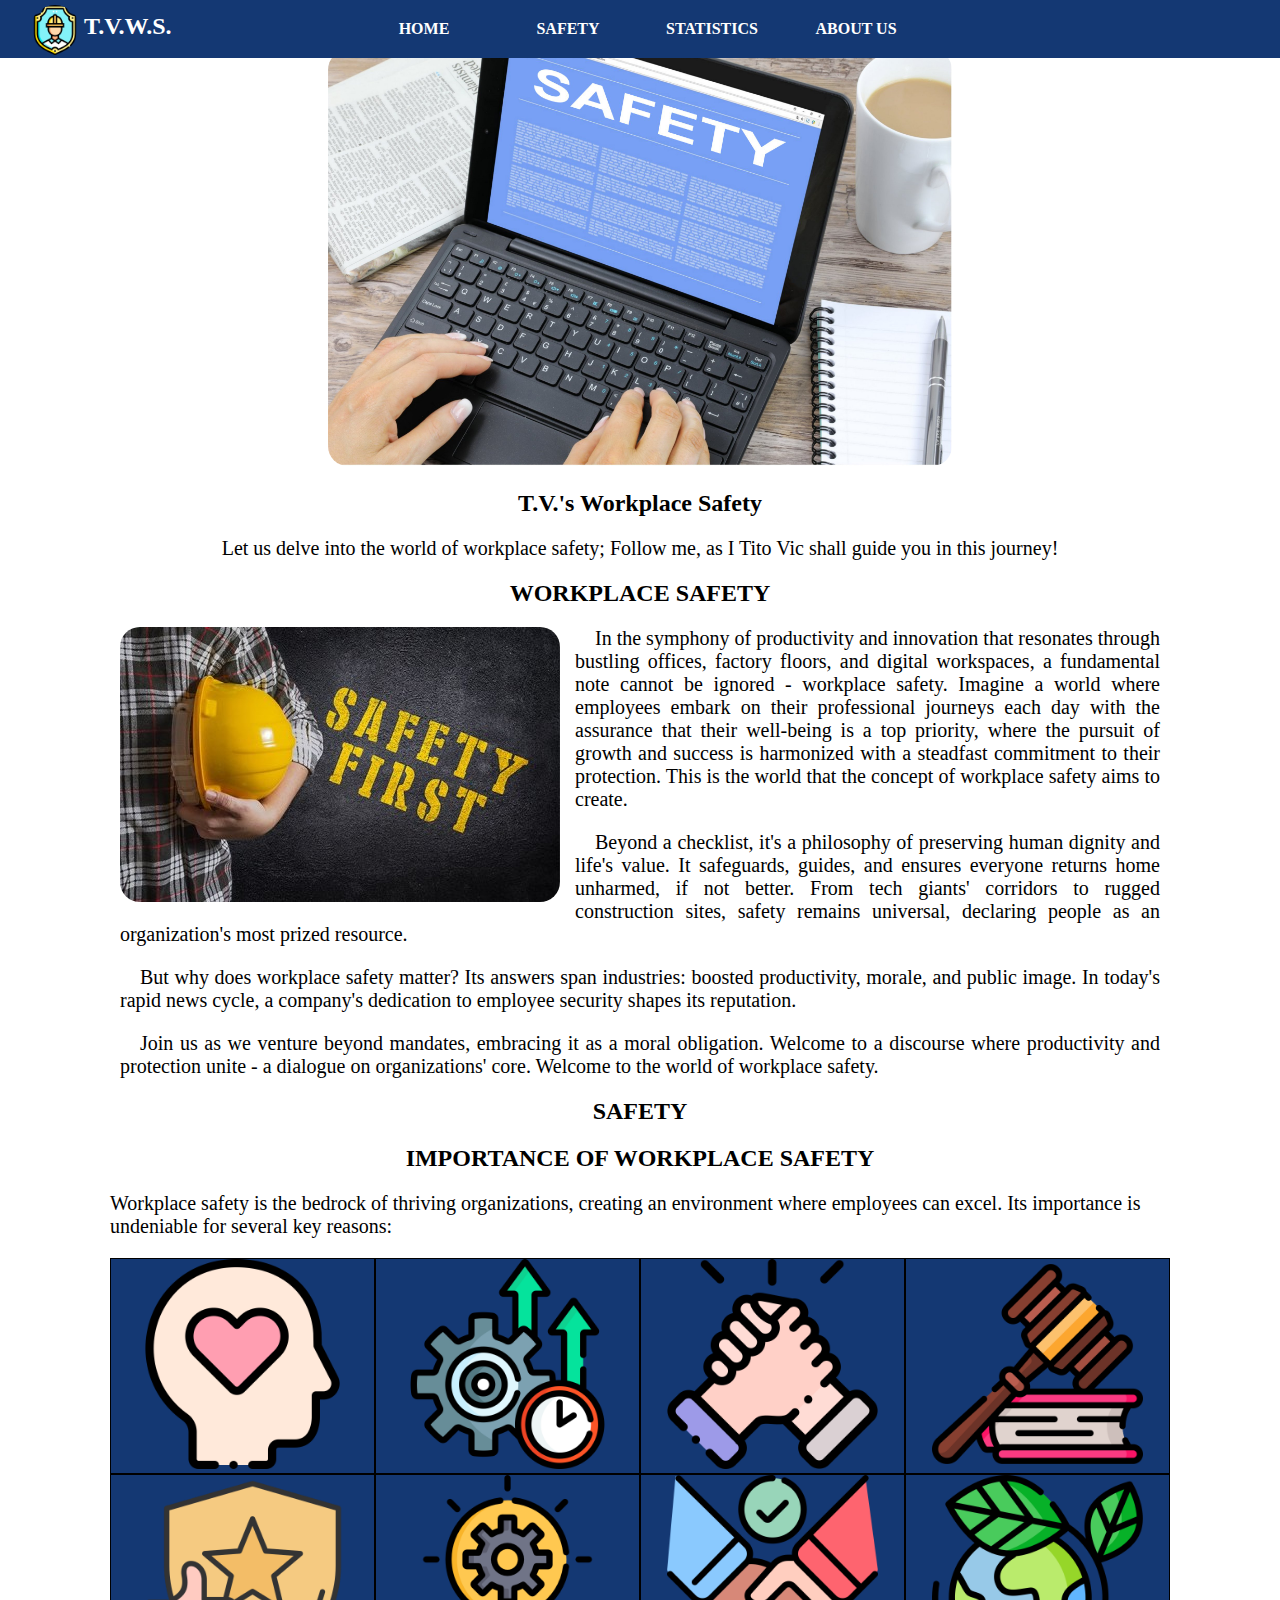
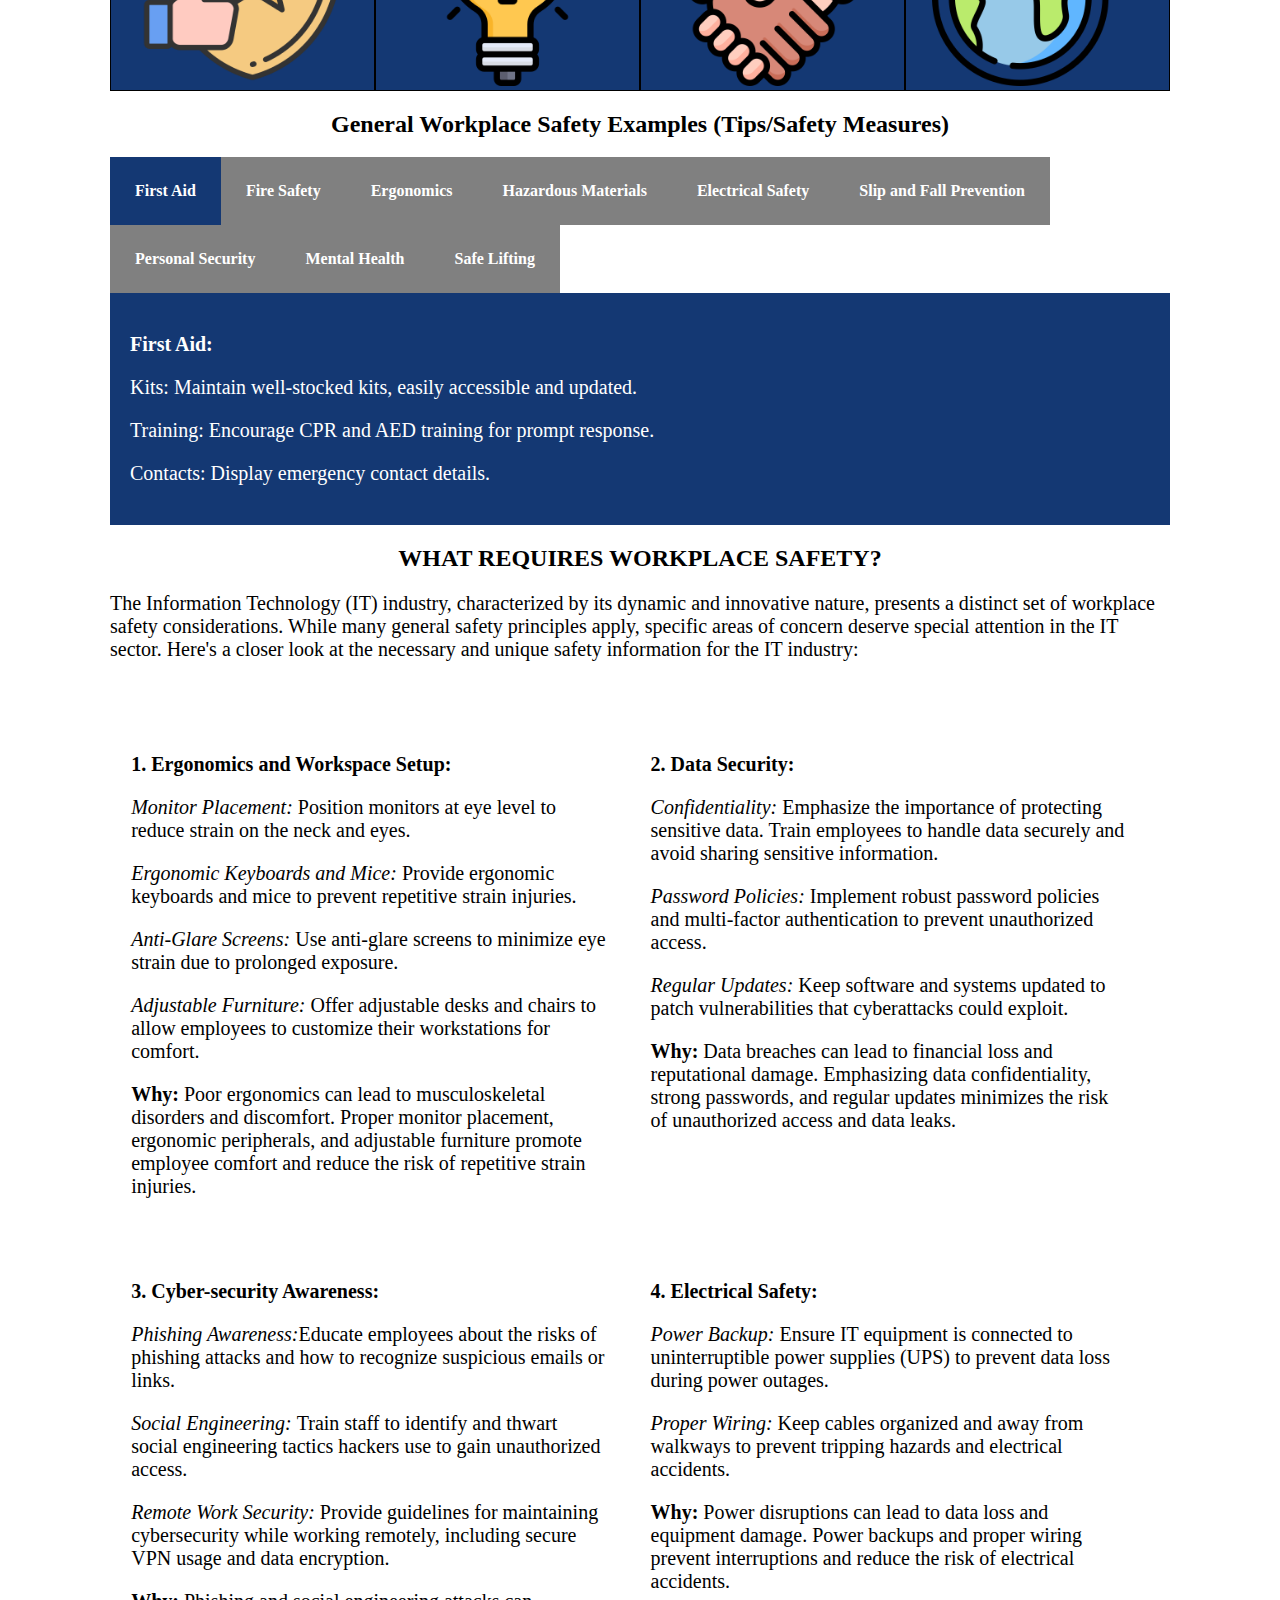
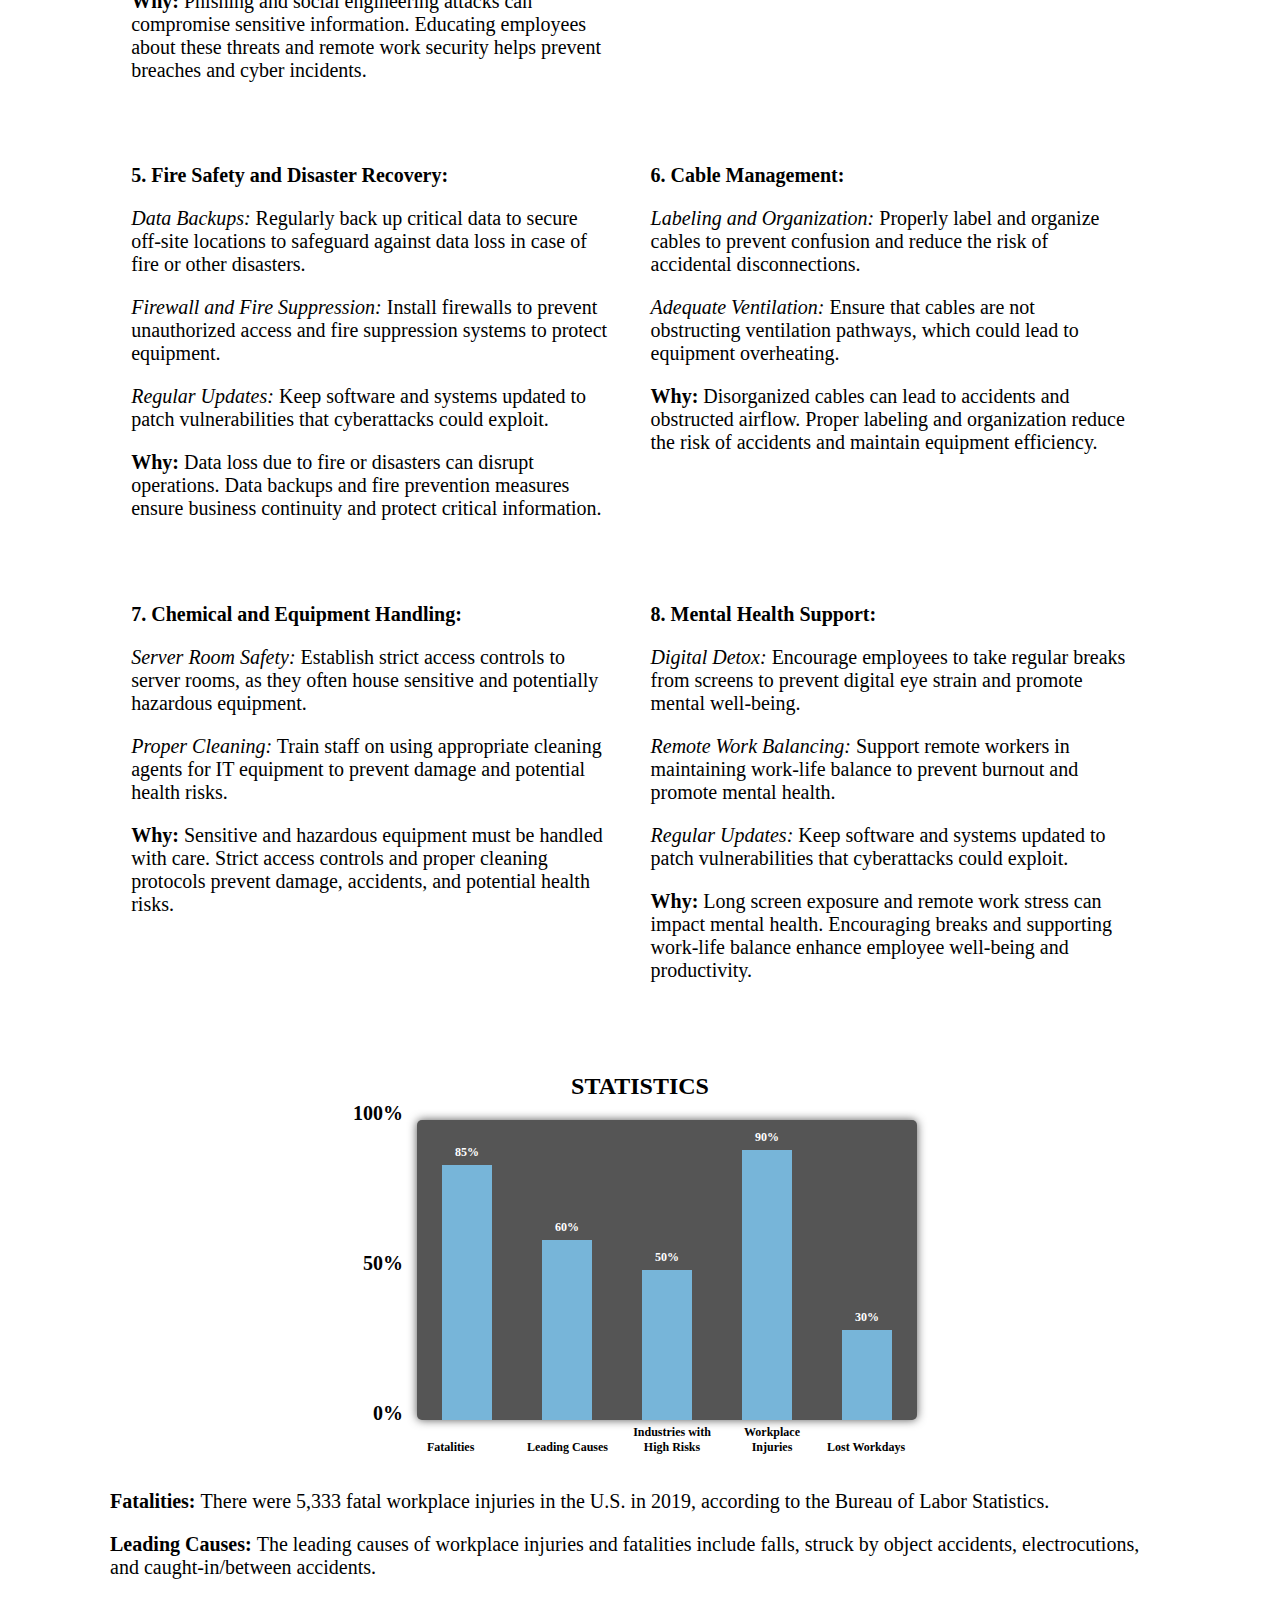
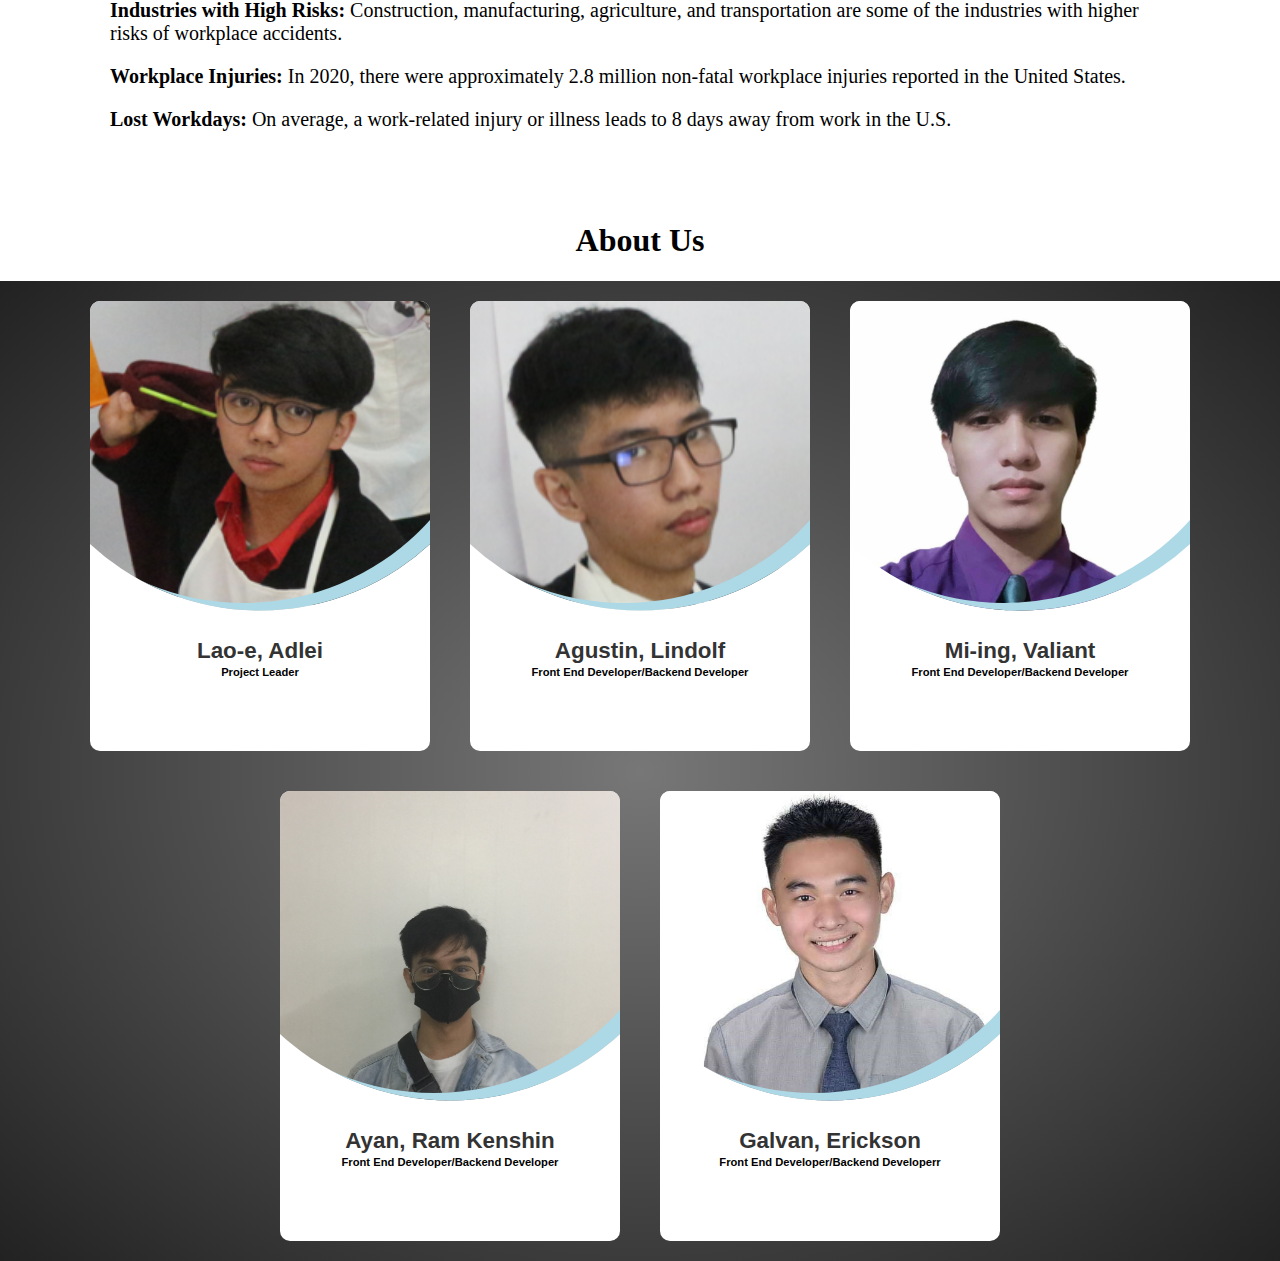
==== commit dae30ff4: "Add files via upload" ====
--- a/index.html
+++ b/index.html
@@ -1,455 +1,475 @@
-<!DOCTYPE html>
-<html lang="en">
-<head>
-	<link rel="shortcut icon" type="image/x-icon" href="res/actual-logo.ico" />
-	<meta charset="UTF-8">
-    <link rel="stylesheet" href="style/style.css">
-    <title>
-        T.V.'s Workplace Safety
-    </title>
-    <meta content="width=device-width, initial-scale=1.0" name="viewport">
-</head>
-<body>
-	
-<nav>
-	<div class="logo-image">
-        <img src="res/actual-logo.png" class="img-fluid">
-        <h1 class="title">T.V.W.S.</h1>
-    </div>
-    <ul class ="nav_links">
-        <li><a href="#section1">Home</a></li>
-        <li><a href="#section3">Safety</a></li>
-        <li><a href="#section4">Statistics</a></li>
-        <li><a href="#section5">About Us</a></li>
-    </ul>
-</nav>
-
-<div id="section2">
-    <div class="content">
-        <div>
-            <img class = "safety" src="res/safety.jpg" alt="section1-image">
-        </div>
-        <h1>T.V.'s Workplace Safety</h1>
-        <p>
-            Let Us Delve Into The World Of Workplace Safety;
-            Follow Us, For We Shall Guide You In This Journey!
-        </p>
-    </div>
-    <h1>Workplace Safety in the IT Industry</h1>
-    <h2>What is workplace safety in general</h2>
-    <div class = "section2-content">
-        <div>
-            <img class = "safety-first" src="res/safety-first-concept-safety.jpg" alt="section2-image">
-        </div>
-        <p>
-            In the symphony of productivity and innovation that resonates through bustling offices,
-            factory floors, and digital workspaces, a fundamental note cannot be ignored - workplace safety.
-            Imagine a world where employees embark on their professional journeys each day with the assurance that their
-            well-being is a top priority,
-            where the pursuit of growth and success is harmonized with a steadfast commitment to their protection.
-            This is the world that the concept of workplace safety aims to create.
-        </p>
-        <p>
-            Beyond a checklist, it's a philosophy of preserving human dignity and life's value.
-            It safeguards, guides, and ensures everyone returns home unharmed, if not better.
-            From tech giants' corridors to rugged construction sites, safety remains universal, declaring people as an
-            organization's most prized resource.
-        </p>
-        <p>
-            But why does workplace safety matter? Its answers span industries: boosted productivity, morale, and public
-            image.
-            In today's rapid news cycle, a company's dedication to employee security shapes its reputation.
-        </p>
-        <p>
-            Join us as we venture beyond mandates, embracing it as a moral obligation.
-            Welcome to a discourse where productivity and protection unite - a dialogue on organizations' core.
-            Welcome to the world of workplace safety.
-        </p>
-    </div>
-</div>
-
-<div id="section3">
-    <h1>Safety</h1>
-    <p>
-        <b>Importance of Workplace Safety</b>
-    </p>
-    <p>Workplace safety is the bedrock of thriving organizations, creating an environment where employees can excel.
-        Its importance is undeniable for several key reasons:
-    </p>
-
-        <div class="importance1">
-            <div class="main_container">
-                <img src="res/section3/wellbeing.png" class="image32">
-                <div class="overlay">
-                    <h1>Human Well-being</h1>
-                    <h2>safeguarding physical and mental health enables tasks without unnecessary risks, minimizing accidents, injuries, and health issues.</h2>
-                </div>
-            </div>
-    
-            <div class="main_container">
-                <img src="res/section3/productivity.png" class="image32">
-                <div class="overlay">
-                    <h1>Productivity</h1>
-                    <h2>security cultivates focus and confidence, enhancing engagement and task efficiency.</h2>
-                </div>
-            </div>
-    
-            <div class="main_container">
-                <img src="res/section3/morale.png" class="image32">
-                <div class="overlay">
-                    <h1>Morale and Retention</h1>
-                    <h2>prioritizing safety nurtures a positive culture, increasing satisfaction and reducing turnover.</h2>
-                </div>
-            </div>
-            <div class="main_container">
-                <img src="res/section3/law.png" class="image32">
-                <div class="overlay">
-                    <h1>Legal Compliance</h1>
-                    <h2>meeting safety standards avert legal battles, fines, and reputational damage.</h2>
-                </div>
-            </div>
-        </div>
-    
-        <div class="importance2">
-    
-            <div class="main_container">
-                <img src="res/section3/reputation.png" class="image32">
-                <div class="overlay">
-                    <h1>Reputation</h1>
-                    <h2>commitment reflects values, enhancing the reputation of clients, partners, and recruits.</h2>
-                </div>
-            </div>
-    
-            <div class="main_container">
-                <img src="res/section3/innovation.png" class="image32">
-                <div class="overlay">
-                    <h1>Innovation</h1>
-                    <h2>safe spaces foster creativity, unburdened by well-being concerns.</h2>
-                </div>
-            </div>
-    
-            <div class="main_container">
-                <img src="res/section3/trust.png" class="image32">
-                <div class="overlay">
-                    <h1>Stakeholder Trust</h1>
-                    <h2>safety demonstrates care and building trust with customers, investors, and communities.</h2>
-                </div>
-            </div>
-            <div class="main_container">
-                <img src="res/section3/sustainability.png" class="image32">
-                <div class="overlay">
-                    <h1>Sustainability </h1>
-                    <h2> it aligns with broader well-being goals, benefiting society.</h2>
-                </div>
-            </div>
-        </div>
-
-    <p>
-        Safety surpasses protocols; it invests in people and progress. Organizations thrive in secure, caring environments,
-        achieving growth, innovation, and success.
-    </p>
-    <p style="font-size: 20px"><b>General Workplace Safety Measures</b></p>
-
-    <div class="mytabs">
-        <input type="radio" id="tabfirstaid" name="mytabs" checked="checked">
-        <label for="tabfirstaid"><b>First Aid</b></label>
-        <div class="tab">
-            <p><b>First Aid:</b></p>
-            <p>Kits: Maintain well-stocked kits, easily accessible and updated.</p>
-            <p>Training: Encourage CPR and AED training for prompt response.</p>
-            <p>Contacts: Display emergency contact details.</p>
-        </div>
-
-        <input type="radio" id="firesafety" name="mytabs">
-        <label for="firesafety"><b>Fire Safety</b></label>
-        <div class="tab">
-            <p><b>Fire Safety</b></p>
-            <p>Exits: Keep fire exits clear and conduct regular drills.</p>
-            <p>Extinguishers: Strategically place extinguishers and educate on usage.</p>
-            <p>Alarms: Test alarms and sprinklers regularly.</p>
-        </div>
-
-        <input type="radio" id="ergonomics" name="mytabs">
-        <label for="ergonomics"><b>Ergonomics</b></label>
-        <div class="tab">
-            <p><b>Ergonomics</b></p>
-            <p>Posture: Educate on proper posture to prevent discomfort.</p>
-            <p>Furniture: Provide ergonomic chairs and adjustable desks.</p>
-            <p>Breaks: Encourage regular intervals for muscle relief.</p>
-        </div>
-
-        <input type="radio" id="hazardousmaterials" name="mytabs">
-        <label for="hazardousmaterials"><b>Hazardous Materials</b></label>
-        <div class="tab">
-            <p><b>Hazardous Materials</b></p>
-            <p>Labeling: Label dangerous materials and provide training.</p>
-            <p>PPE(Personal Protective Equipment): Supply appropriate protective gear for handling.</p>
-        </div>
-
-        <input type="radio" id="electricalsafety" name="mytabs">
-        <label for="electricalsafety"><b>Electrical Safety</b></label>
-        <div class="tab">
-            <p><b>Electrical Safety</b></p>
-            <p>Inspections: Regularly inspect cords and outlets.</p>
-            <p>Overloading: Avoid outlet overloads for fire prevention.</p>
-            <p>Professionals: Call qualified experts for repairs.</p>
-        </div>
-
-        <input type="radio" id="slipandfall" name="mytabs">
-        <label for="slipandfall"><b>Slip and Fall Prevention</b></label>
-        <div class="tab">
-            <p><b>Slip and Fall Prevention</b></p>
-            <p>Cleanliness: Maintain clutter-free areas.</p>
-            <p>Signs: Use wet floor signs in spill-prone zones.</p>
-            <p>Lighting: Ensure adequate lighting to spot hazards.</p>
-        </div>
-
-        <input type="radio" id="personalsecurity" name="mytabs">
-        <label for="personalsecurity"><b>Personal Security</b></label>
-        <div class="tab">
-            <p><b>Personal Security</b></p>
-            <p>Control: Enforce access control measures.</p>
-            <p>Planning: Develop emergency response plans.</p>
-        </div>
-
-        <input type="radio" id="mentalhealth" name="mytabs">
-        <label for="mentalhealth"><b>Mental Health</b></label>
-        <div class="tab">
-            <p><b>Mental Health</b></p>
-            <p>Communication: Create a safe space for mental health discussions.</p>
-            <p>Resources: Offer information on support services.</p>
-        </div>
-
-        <input class="inputs" type="radio" id="safelifting" name="mytabs">
-        <label for="safelifting"><b>Safe Lifting</b></label>
-        <div class="tab">
-            <p><b>Safe Lifting</b></p>
-            <p>Techniques: Train in proper lifting methods.</p>
-            <p>Teamwork: Encourage seeking help for heavy objects.</p>
-        </div>
-    </div>
-
-    <p><b>Workplace safety in the IT industry
-    </b></p>
-    <p>The Information Technology (IT) industry, characterized by its dynamic and innovative nature, presents a distinct
-        set of workplace safety considerations.
-        While many general safety principles apply, specific areas of concern deserve special attention in the IT
-        sector.
-        Here's a closer look at the necessary and unique safety information for the IT industry:
-    </p>
-
-    <div class="wrapper">
-        <div class="columns">
-            <div class="col">
-                <p><b>1. Ergonomics and Workspace Setup:</b></p>
-                <p><i>Monitor Placement:</i> Position monitors at eye level to reduce strain on the neck and eyes.</p>
-                <p><i>Ergonomic Keyboards and Mice:</i> Provide ergonomic keyboards and mice to prevent repetitive strain
-                    injuries.</p>
-                <p><i>Anti-Glare Screens:</i> Use anti-glare screens to minimize eye strain due to prolonged exposure.</p>
-                <p><i>Adjustable Furniture:</i> Offer adjustable desks and chairs to allow employees to customize their
-                    workstations for
-                    comfort.</p>
-                <p><b>Why: </b>Poor ergonomics can lead to musculoskeletal disorders and discomfort.
-                    Proper monitor placement, ergonomic peripherals, and adjustable furniture promote employee comfort
-                    and reduce the risk of repetitive strain injuries.
-                </p>
-            </div>
-            <div class="col">
-                <p><b>2. Data Security:</b></p>
-                <p><i>Confidentiality:</i> Emphasize the importance of protecting sensitive data. Train employees to handle
-                    data securely
-                    and avoid sharing sensitive information.</p>
-                <p><i>Password Policies:</i> Implement robust password policies and multi-factor authentication to prevent
-                    unauthorized
-                    access.</p>
-                <p><i>Regular Updates:</i> Keep software and systems updated to patch vulnerabilities that cyberattacks could
-                    exploit.</p>
-                <p><b>Why: </b>Data breaches can lead to financial loss and reputational damage.
-                    Emphasizing data confidentiality, strong passwords, and regular updates minimizes the risk of
-                    unauthorized
-                    access and data leaks.
-                </p>
-            </div>
-            <div class="col">
-                <p><b>3. Cyber-security Awareness:</b></p>
-                <p><i>Phishing Awareness:</i>Educate employees about the risks of phishing attacks and how to recognize
-                    suspicious emails
-                    or links.</p>
-                <p><i>Social Engineering: </i> Train staff to identify and thwart social engineering tactics hackers use to gain
-                    unauthorized access.</p>
-                <p><i>Remote Work Security:</i> Provide guidelines for maintaining cybersecurity while working remotely,
-                    including secure
-                    VPN usage and data encryption.</p>
-                <p><b>Why: </b> Phishing and social engineering attacks can compromise sensitive information.
-                    Educating employees about these threats and remote work security helps prevent breaches and cyber
-                    incidents.
-                </p>
-            </div>
-            <div class="col">
-                <p><b>4. Electrical Safety:</b></p>
-                <p><i>Power Backup:</i> Ensure IT equipment is connected to uninterruptible power supplies (UPS) to prevent
-                    data loss
-                    during power outages.</p>
-                <p><i>Proper Wiring:</i> Keep cables organized and away from walkways to prevent tripping hazards and
-                    electrical
-                    accidents.</p>
-                <p><b>Why: </b>Power disruptions can lead to data loss and equipment damage.
-                    Power backups and proper wiring prevent interruptions and reduce the risk of electrical accidents.
-            </div>
-            <div class="col">
-                <p><b>5. Fire Safety and Disaster Recovery:</b></p>
-                <p><i>Data Backups:</i> Regularly back up critical data to secure off-site locations to safeguard against data loss
-                    in case
-                    of fire or other disasters.</p>
-                <p><i>Firewall and Fire Suppression:</i> Install firewalls to prevent unauthorized access and fire suppression
-                    systems to
-                    protect equipment.</p>
-                <p><i>Regular Updates:</i> Keep software and systems updated to patch vulnerabilities that cyberattacks could
-                    exploit.</p>
-                <p><b>Why: </b>Data loss due to fire or disasters can disrupt operations.
-                    Data backups and fire prevention measures ensure business continuity and protect critical information.
-                </p>
-            </div>
-            <div class="col">
-                <p><b>6. Cable Management:</b></p>
-                <p><i>Labeling and Organization:</i> Properly label and organize cables to prevent confusion and reduce the risk of
-                    accidental disconnections.</p>
-                <p><i>Adequate Ventilation:</i> Ensure that cables are not obstructing ventilation pathways, which could lead to
-                    equipment
-                    overheating.</p>
-                <p><b>Why: </b>Disorganized cables can lead to accidents and obstructed airflow.
-                    Proper labeling and organization reduce the risk of accidents and maintain equipment efficiency.
-                </p>
-            </div>
-            <div class="col">
-                <p><b>7. Chemical and Equipment Handling:</b></p>
-                <p><i>Server Room Safety:</i> Establish strict access controls to server rooms, as they often house sensitive and
-                    potentially hazardous equipment.</p>
-                <p><i>Proper Cleaning:</i> Train staff on using appropriate cleaning agents for IT equipment to prevent damage and
-                    potential health risks.</p>
-                <p><b>Why: </b> Sensitive and hazardous equipment must be handled with care.
-                    Strict access controls and proper cleaning protocols prevent damage, accidents, and potential health
-                    risks.
-                </p>
-            </div>
-            <div class="col">
-                <p><b>8. Mental Health Support:</b></p>
-                <p><i>Digital Detox: </i>Encourage employees to take regular breaks from screens to prevent digital eye strain and
-                    promote
-                    mental well-being.</p>
-                <p><i>Remote Work Balancing: </i>Support remote workers in maintaining work-life balance to prevent burnout and
-                    promote
-                    mental health.</p>
-                <p><i>Regular Updates:</i> Keep software and systems updated to patch vulnerabilities that cyberattacks could
-                    exploit.</p>
-                <p><b>Why:</b> Long screen exposure and remote work stress can impact mental health.
-                    Encouraging breaks and supporting work-life balance enhance employee well-being and productivity.
-            </div>
-        </div>
-    </div>
-
-
-
-</div>
-
-<div id="section4">
-    <h1>Statistics</h1>
-    <div class="chart">
-		<ul class="nums">
-			<li><span>100%</span></li>
-			<li><span>50%</span></li>
-			<li><span>0%</span></li>
-		</ul>
-		<ul class="bars">
-			<li>
-				<div class="bar" data-percentage="85%" style="height: 85%"></div>
-				<span>Fatalities</span>
-			<li>
-				<div class="bar" data-percentage="60%" style="height: 60%"></div>
-				<span>Leading Causes</span>
-			<li>
-				<div class="bar" data-percentage="50%" style="height: 50%"></div>
-				<span>Industries with High Risks</span>
-			<li>
-				<div class="bar" data-percentage="90%" style="height: 90%"></div>
-				<span>Workplace Injuries</span>
-			<li>
-				<div class="bar" data-percentage="30%" style="height: 30%"></div>
-				<span>Lost Workdays</span>
-			</li>
-		</ul>
-	</div>
-    <div class = "information">
-        <p><b>Fatalities:</b> There were 5,333 fatal workplace injuries in the U.S. in 2019, according to the Bureau of
-            Labor Statistics.</p>
-        <p><b>Leading Causes:</b> The leading causes of workplace injuries and fatalities include falls, struck by object
-            accidents, electrocutions, and caught-in/between accidents.</p>
-        <p><b>Industries with High Risks:</b> Construction, manufacturing, agriculture, and transportation are some of the
-            industries with higher risks of workplace accidents.</p>
-        <p><b>Workplace Injuries: Workplace Injuries:</b> In 2020, there were approximately 2.8 million non-fatal workplace
-            injuries reported in the United States.</p>
-        <p><b>Lost Workdays:</b> On average, a work-related injury or illness leads to 8 days away from work in the U.S.
-        </p>
-    </div>
-</div>
-
-<div class = "section" id="section5">
-    <h1>About Us</h1>
-    <div class="cards">
-        <div class="image">
-            <img src="res/safety-first-concept-safety.jpg">
-        </div>
-        <div class="name">
-            <h1>Lao-e, Adlei</h1>
-        </div>
-        <div  class="des">
-            <p>Project Lead</p>
-        </div>
-    </div>
-    <div class="cards">
-        <div class="image">
-            <img src="res/safety-first-concept-safety.jpg">
-        </div>
-        <div class="name">
-            <h1>Agustin, Lindolf </h1>
-        </div>
-        <div  class="des">
-            <p>Front End Developer/Backend Developer</p>
-        </div>
-    </div>
-    <div class="cards">
-        <div class="image">
-            <img src="res/safety-first-concept-safety.jpg">
-        </div>
-        <div class="name">
-            <h1>Mi-ing, Valiant</h1>
-        </div>
-        <div  class="des">
-            <p>Front End Developer/Backend Developer</p>
-        </div>
-    </div>
-    <div class="cards">
-        <div class="image">
-            <img src="res/safety-first-concept-safety.jpg">
-        </div>
-        <div class="name">
-            <h1>Ayan, Ram </h1>
-        </div>
-        <div  class="des">
-            <p>Front End Developer/Backend Developer</p>
-        </div>
-    </div>
-    <div class="cards">
-        <div class="image">
-            <img src="res/safety-first-concept-safety.jpg">
-        </div>
-        <div class="name">
-            <h1>Galvan, Erickson </h1>
-        </div>
-        <div  class="des">
-            <p>Front End Developer/Backend Developer</p>
-        </div>
-    </div>
-</div>
-</body>
-</html>
+<!DOCTYPE html>
+<html lang="en">
+<head>
+	<meta charset="UTF-8">
+	<title>T.V.'s Workplace Safety</title>
+	<link rel="stylesheet" href="style/style.css">
+	<link rel="icon" type="image/x-icon" href="res/pics/logo/actual-logo.ico">
+</head>
+<body>
+<div class="headerContainer">
+	<nav class="header">
+		<div class="logo-image">
+			<img src="res/pics/logo/actual-logo.png" class="img-fluid" alt="logo.png">
+			<h2 class="title">T.V.W.S.</h2>
+		</div>
+		<ul class="navUl">
+			<li class="navItem"><a class="navText" href="#section1">HOME</a></li>
+			<li class="navItem"><a class="navText" href="#section2">SAFETY</a></li>
+			<li class="navItem"><a class="navText" href="#section3">STATISTICS</a></li>
+			<li class="navItem"><a class="navText" href="#section4">ABOUT US</a></li>
+		</ul>
+	</nav>
+</div>
+
+<section id="section1">
+	<div class="content">
+		<div class="wrapper">
+			<img src="res/pics/filler/safety.jpg" class="safety-filler" alt="filler1.jpg">
+			<h2>T.V.'s Workplace Safety</h2>
+			<p>
+				Let us delve into the world of workplace safety;
+				Follow me, as I Tito Vic shall guide you in this journey!
+			</p>
+		</div>
+	</div>
+	<div class="intro">
+		<h2>WORKPLACE SAFETY</h2>
+		<img src="res/pics/filler/safety-first-concept-safety.jpg" class="filler" alt="filler2.jpg">
+		<p>
+			&emsp;In the symphony of productivity and innovation that resonates through bustling offices,
+			factory floors, and digital workspaces, a fundamental note cannot be ignored - workplace safety.
+			Imagine a world where employees embark on their professional journeys each day with the assurance that their
+			well-being is a top priority,
+			where the pursuit of growth and success is harmonized with a steadfast commitment to their protection.
+			This is the world that the concept of workplace safety aims to create.
+		</p>
+		<p>
+			&emsp;Beyond a checklist, it's a philosophy of preserving human dignity and life's value.
+			It safeguards, guides, and ensures everyone returns home unharmed, if not better.
+			From tech giants' corridors to rugged construction sites, safety remains universal, declaring people as an
+			organization's most prized resource.
+		</p>
+		<p>
+			&emsp;But why does workplace safety matter? Its answers span industries: boosted productivity, morale, and
+			public
+			image. In today's rapid news cycle, a company's dedication to employee security shapes its reputation.
+		</p>
+		<p>
+			&emsp;Join us as we venture beyond mandates, embracing it as a moral obligation.
+			Welcome to a discourse where productivity and protection unite - a dialogue on organizations' core.
+			Welcome to the world of workplace safety.
+		</p>
+	</div>
+</section>
+
+<section id="section2">
+	<h2>SAFETY</h2>
+	<h2><b>IMPORTANCE OF WORKPLACE SAFETY</b></h2>
+	<p>
+		Workplace safety is the bedrock of thriving organizations, creating an environment where employees can excel.
+		Its importance is undeniable for several key reasons:
+	</p>
+
+	<div class="importance1">
+		<div class="main_container">
+			<img src="res/pics/section3/wellbeing.png" class="image32" alt="wellbeing.png">
+			<div class="overlay">
+				<h2>Human Well-being</h2>
+				<h2>safeguarding physical and mental health enables tasks without risks and accidents.</h2>
+			</div>
+		</div>
+		<div class="main_container">
+			<img src="res/pics/section3/productivity.png" class="image32" alt="wproductivity.png">
+			<div class="overlay">
+				<h2>Productivity</h2>
+				<h2>security cultivates focus and confidence, enhancing engagement and task efficiency.</h2>
+			</div>
+		</div>
+		<div class="main_container">
+			<img src="res/pics/section3/morale.png" class="image32" alt="morale.png">
+			<div class="overlay">
+				<h2>Morale and Retention</h2>
+				<h2>prioritizing safety nurtures a positive culture, increasing satisfaction and reducing turnover.</h2>
+			</div>
+		</div>
+		<div class="main_container">
+			<img src="res/pics/section3/law.png" class="image32" alt="law.png">
+			<div class="overlay">
+				<h2>Legal Compliance</h2>
+				<h2>meeting safety standards avert legal battles, fines, and reputational damage.</h2>
+			</div>
+		</div>
+	</div>
+	<div class="importance2">
+		<div class="main_container">
+			<img src="res/pics/section3/reputation.png" class="image32" alt="reputation.png">
+			<div class="overlay">
+				<h2>Reputation</h2>
+				<h2>commitment reflects values, enhancing the reputation of clients, partners, and recruits.</h2>
+			</div>
+		</div>
+		<div class="main_container">
+			<img src="res/pics/section3/innovation.png" class="image32" alt="innovation.png">
+			<div class="overlay">
+				<h2>Innovation</h2>
+				<h2>safe spaces foster creativity, unburdened by well-being concerns.</h2>
+			</div>
+		</div>
+		<div class="main_container">
+			<img src="res/pics/section3/trust.png" class="image32" alt="trust.png">
+			<div class="overlay">
+				<h2>Stakeholder Trust</h2>
+				<h2>safety demonstrates care and building trust with customers, investors, and communities.</h2>
+			</div>
+		</div>
+		<div class="main_container">
+			<img src="res/pics/section3/sustainability.png" class="image32" alt="sustainability.png">
+			<div class="overlay">
+				<h2>Sustainability </h2>
+				<h2> it aligns with broader well-being goals, benefiting society.</h2>
+			</div>
+		</div>
+	</div>
+
+	<h2><b>General Workplace Safety Examples (Tips/Safety Measures)</b></h2>
+
+	<div class="container1">
+		<input type="radio" id="tabfirstaid" name="mytabs" checked="checked">
+		<label for="tabfirstaid"><b>First Aid</b></label>
+		<div class="tab">
+			<p><b>First Aid:</b></p>
+			<p>Kits: Maintain well-stocked kits, easily accessible and updated.</p>
+			<p>Training: Encourage CPR and AED training for prompt response.</p>
+			<p>Contacts: Display emergency contact details.</p>
+		</div>
+
+		<input type="radio" id="firesafety" name="mytabs">
+		<label for="firesafety"><b>Fire Safety</b></label>
+		<div class="tab">
+			<p><b>Fire Safety</b></p>
+			<p>Exits: Keep fire exits clear and conduct regular drills.</p>
+			<p>Extinguishers: Strategically place extinguishers and educate on usage.</p>
+			<p>Alarms: Test alarms and sprinklers regularly.</p>
+		</div>
+
+		<input type="radio" id="ergonomics" name="mytabs">
+		<label for="ergonomics"><b>Ergonomics</b></label>
+		<div class="tab">
+			<p><b>Ergonomics</b></p>
+			<p>Posture: Educate on proper posture to prevent discomfort.</p>
+			<p>Furniture: Provide ergonomic chairs and adjustable desks.</p>
+			<p>Breaks: Encourage regular intervals for muscle relief.</p>
+		</div>
+
+		<input type="radio" id="hazardousmaterials" name="mytabs">
+		<label for="hazardousmaterials"><b>Hazardous Materials</b></label>
+		<div class="tab">
+			<p><b>Hazardous Materials</b></p>
+			<p>Labeling: Label dangerous materials and provide training.</p>
+			<p>PPE(Personal Protective Equipment): Supply appropriate protective gear for handling.</p>
+		</div>
+
+		<input type="radio" id="electricalsafety" name="mytabs">
+		<label for="electricalsafety"><b>Electrical Safety</b></label>
+		<div class="tab">
+			<p><b>Electrical Safety</b></p>
+			<p>Inspections: Regularly inspect cords and outlets.</p>
+			<p>Overloading: Avoid outlet overloads for fire prevention.</p>
+			<p>Professionals: Call qualified experts for repairs.</p>
+		</div>
+
+		<input type="radio" id="slipandfall" name="mytabs">
+		<label for="slipandfall"><b>Slip and Fall Prevention</b></label>
+		<div class="tab">
+			<p><b>Slip and Fall Prevention</b></p>
+			<p>Cleanliness: Maintain clutter-free areas.</p>
+			<p>Signs: Use wet floor signs in spill-prone zones.</p>
+			<p>Lighting: Ensure adequate lighting to spot hazards.</p>
+		</div>
+
+		<input type="radio" id="personalsecurity" name="mytabs">
+		<label for="personalsecurity"><b>Personal Security</b></label>
+		<div class="tab">
+			<p><b>Personal Security</b></p>
+			<p>Control: Enforce access control measures.</p>
+			<p>Planning: Develop emergency response plans.</p>
+		</div>
+
+		<input type="radio" id="mentalhealth" name="mytabs">
+		<label for="mentalhealth"><b>Mental Health</b></label>
+		<div class="tab">
+			<p><b>Mental Health</b></p>
+			<p>Communication: Create a safe space for mental health discussions.</p>
+			<p>Resources: Offer information on support services.</p>
+		</div>
+
+		<input class="inputs" type="radio" id="safelifting" name="mytabs">
+		<label for="safelifting"><b>Safe Lifting</b></label>
+		<div class="tab">
+			<p><b>Safe Lifting</b></p>
+			<p>Techniques: Train in proper lifting methods.</p>
+			<p>Teamwork: Encourage seeking help for heavy objects.</p>
+		</div>
+	</div>
+
+	<div class="divider">
+		<h2><b>WHAT REQUIRES WORKPLACE SAFETY?</b></h2>
+		<p>The Information Technology (IT) industry, characterized by its dynamic and innovative nature, presents a distinct
+			set of workplace safety considerations.
+			While many general safety principles apply, specific areas of concern deserve special attention in the IT
+			sector.
+			Here's a closer look at the necessary and unique safety information for the IT industry:
+		</p>
+	</div>
+
+	<div class="container2">
+		<div class="columns">
+			<div class="col">
+				<p><b>1. Ergonomics and Workspace Setup:</b></p>
+				<p><i>Monitor Placement:</i> Position monitors at eye level to reduce strain on the neck and eyes.</p>
+				<p><i>Ergonomic Keyboards and Mice:</i> Provide ergonomic keyboards and mice to prevent repetitive
+					strain
+					injuries.</p>
+				<p><i>Anti-Glare Screens:</i> Use anti-glare screens to minimize eye strain due to prolonged exposure.
+				</p>
+				<p><i>Adjustable Furniture:</i> Offer adjustable desks and chairs to allow employees to customize their
+					workstations for
+					comfort.</p>
+				<p><b>Why: </b>Poor ergonomics can lead to musculoskeletal disorders and discomfort.
+					Proper monitor placement, ergonomic peripherals, and adjustable furniture promote employee comfort
+					and reduce the risk of repetitive strain injuries.
+				</p>
+			</div>
+			<div class="col">
+				<p><b>2. Data Security:</b></p>
+				<p><i>Confidentiality:</i> Emphasize the importance of protecting sensitive data. Train employees to
+					handle
+					data securely
+					and avoid sharing sensitive information.</p>
+				<p><i>Password Policies:</i> Implement robust password policies and multi-factor authentication to
+					prevent
+					unauthorized
+					access.</p>
+				<p><i>Regular Updates:</i> Keep software and systems updated to patch vulnerabilities that cyberattacks
+					could
+					exploit.</p>
+				<p><b>Why: </b>Data breaches can lead to financial loss and reputational damage.
+					Emphasizing data confidentiality, strong passwords, and regular updates minimizes the risk of
+					unauthorized
+					access and data leaks.
+				</p>
+			</div>
+			<div class="col">
+				<p><b>3. Cyber-security Awareness:</b></p>
+				<p><i>Phishing Awareness:</i>Educate employees about the risks of phishing attacks and how to recognize
+					suspicious emails
+					or links.</p>
+				<p><i>Social Engineering: </i> Train staff to identify and thwart social engineering tactics hackers use
+					to gain
+					unauthorized access.</p>
+				<p><i>Remote Work Security:</i> Provide guidelines for maintaining cybersecurity while working remotely,
+					including secure
+					VPN usage and data encryption.</p>
+				<p><b>Why: </b> Phishing and social engineering attacks can compromise sensitive information.
+					Educating employees about these threats and remote work security helps prevent breaches and cyber
+					incidents.
+				</p>
+			</div>
+			<div class="col">
+				<p><b>4. Electrical Safety:</b></p>
+				<p><i>Power Backup:</i> Ensure IT equipment is connected to uninterruptible power supplies (UPS) to
+					prevent
+					data loss
+					during power outages.</p>
+				<p><i>Proper Wiring:</i> Keep cables organized and away from walkways to prevent tripping hazards and
+					electrical
+					accidents.</p>
+				<p><b>Why: </b>Power disruptions can lead to data loss and equipment damage.
+					Power backups and proper wiring prevent interruptions and reduce the risk of electrical accidents.
+			</div>
+			<div class="col">
+				<p><b>5. Fire Safety and Disaster Recovery:</b></p>
+				<p><i>Data Backups:</i> Regularly back up critical data to secure off-site locations to safeguard
+					against data loss
+					in case
+					of fire or other disasters.</p>
+				<p><i>Firewall and Fire Suppression:</i> Install firewalls to prevent unauthorized access and fire
+					suppression
+					systems to
+					protect equipment.</p>
+				<p><i>Regular Updates:</i> Keep software and systems updated to patch vulnerabilities that cyberattacks
+					could
+					exploit.</p>
+				<p><b>Why: </b>Data loss due to fire or disasters can disrupt operations.
+					Data backups and fire prevention measures ensure business continuity and protect critical
+					information.
+				</p>
+			</div>
+			<div class="col">
+				<p><b>6. Cable Management:</b></p>
+				<p><i>Labeling and Organization:</i> Properly label and organize cables to prevent confusion and reduce
+					the risk of
+					accidental disconnections.</p>
+				<p><i>Adequate Ventilation:</i> Ensure that cables are not obstructing ventilation pathways, which could
+					lead to
+					equipment
+					overheating.</p>
+				<p><b>Why: </b>Disorganized cables can lead to accidents and obstructed airflow.
+					Proper labeling and organization reduce the risk of accidents and maintain equipment efficiency.
+				</p>
+			</div>
+			<div class="col">
+				<p><b>7. Chemical and Equipment Handling:</b></p>
+				<p><i>Server Room Safety:</i> Establish strict access controls to server rooms, as they often house
+					sensitive and
+					potentially hazardous equipment.</p>
+				<p><i>Proper Cleaning:</i> Train staff on using appropriate cleaning agents for IT equipment to prevent
+					damage and
+					potential health risks.</p>
+				<p><b>Why: </b> Sensitive and hazardous equipment must be handled with care.
+					Strict access controls and proper cleaning protocols prevent damage, accidents, and potential health
+					risks.
+				</p>
+			</div>
+			<div class="col">
+				<p><b>8. Mental Health Support:</b></p>
+				<p><i>Digital Detox: </i>Encourage employees to take regular breaks from screens to prevent digital eye
+					strain and
+					promote
+					mental well-being.</p>
+				<p><i>Remote Work Balancing: </i>Support remote workers in maintaining work-life balance to prevent
+					burnout and
+					promote
+					mental health.</p>
+				<p><i>Regular Updates:</i> Keep software and systems updated to patch vulnerabilities that cyberattacks
+					could
+					exploit.</p>
+				<p><b>Why:</b> Long screen exposure and remote work stress can impact mental health.
+					Encouraging breaks and supporting work-life balance enhance employee well-being and productivity.
+			</div>
+		</div>
+	</div>
+</section>
+
+<section id="section3">
+	<h2>STATISTICS</h2>
+	<div class="chart">
+		<ul class="nums">
+			<li><span>100%</span></li>
+			<li><span>50%</span></li>
+			<li><span>0%</span></li>
+		</ul>
+		<ul class="bars">
+			<li>
+				<div class="bar" data-percentage="85%" style="height: 85%"></div>
+				<span>Fatalities</span>
+			<li>
+				<div class="bar" data-percentage="60%" style="height: 60%"></div>
+				<span>Leading Causes</span>
+			<li>
+				<div class="bar" data-percentage="50%" style="height: 50%"></div>
+				<span>Industries with High Risks</span>
+			<li>
+				<div class="bar" data-percentage="90%" style="height: 90%"></div>
+				<span>Workplace Injuries</span>
+			<li>
+				<div class="bar" data-percentage="30%" style="height: 30%"></div>
+				<span>Lost Workdays</span>
+			</li>
+		</ul>
+	</div>
+	<p>
+		<b>Fatalities: </b> There were 5,333 fatal workplace injuries in the U.S. in 2019, according to the Bureau of
+		Labor Statistics.
+	</p>
+	<p>
+		<b>Leading Causes: </b> The leading causes of workplace injuries and fatalities include falls, struck by object
+		accidents, electrocutions, and caught-in/between accidents.
+	</p>
+	<p>
+		<b>Industries with High Risks: </b> Construction, manufacturing, agriculture, and transportation are some of the
+		industries with higher risks of workplace accidents.
+	</p>
+	<p>
+		<b>Workplace Injuries: </b> In 2020, there were approximately 2.8 million non-fatal workplace
+		injuries reported in the United States.
+	</p>
+	<p>
+		<b>Lost Workdays: </b> On average, a work-related injury or illness leads to 8 days away from work in the U.S.
+	</p>
+</section>
+
+<div class = "about" id="section4">
+    <h1>About Us</h1>
+</div>
+<div class = "section4" >
+	<div class="team_member">
+		<div class="imageBox">
+			<div class="member_image">
+				<img src="res/pics/about-us/laoe.png" alt="">
+			</div>
+		</div>
+		<div class="about_member">
+			<h3>Lao-e, Adlei</h3>
+			<div class="role">
+				<h4>Project Leader</h4>
+			</div>
+		</div>
+	</div>
+	<div class="team_member">
+		<div class="imageBox">
+			<div class="member_image">
+				<img src="res/pics/about-us/lin.png" alt="">
+			</div>
+		</div>
+		<div class="about_member">
+			<h3>Agustin, Lindolf</h3>
+			<div class="role">
+				<h4>Front End Developer/Backend Developer</h4>
+			</div>
+		</div>
+	</div>
+	<div class="team_member">
+		<div class="imageBox">
+			<div class="member_image">
+				<img src="res/pics/about-us/valiant.jpg" alt="">
+			</div>
+		</div>
+		<div class="about_member">
+			<h3>Mi-ing, Valiant</h3>
+			<div class="role">
+				<h4>Front End Developer/Backend Developer</h4>
+			</div>
+		</div>
+	</div>
+	<div class="team_member">
+		<div class="imageBox">
+			<div class="member_image">
+				<img src="res/pics/about-us/kenshin.jpg" alt="">
+			</div>
+		</div>
+		<div class="about_member">
+			<h3>Ayan, Ram Kenshin</h3>
+			<div class="role">
+				<h4>Front End Developer/Backend Developer</h4>
+			</div>
+		</div>
+	</div>
+	<div class="team_member">
+		<div class="imageBox">
+			<div class="member_image">
+				<img src="res/pics/about-us/galvan.jpg" alt="">
+			</div>
+		</div>
+		<div class="about_member">
+			<h3>Galvan, Erickson</h3>
+			<div class="role">
+				<h4>Front End Developer/Backend Developerr</h4>
+			</div>
+		</div>
+	</div>
+	</div>
+
+</body>
+</html>--- a/style/style.css
+++ b/style/style.css
@@ -17,7 +17,6 @@
 body {
     width: 100%;
     margin: 0;
-    padding-top: 150px;
     font-family: PublicSans, serif;
     text-align: center;
     position: absolute;
@@ -87,39 +86,53 @@
 /* SECTION 1 HOME/INTRO */
 
 #section1 {
+    padding-top: 50px;
     padding-left: 120px;
     padding-right: 120px;
 }
-
+.safety-filler{
+    width: 60%;
+    border-radius: 20px;
+}
+.filler{
+    float: left;
+    display: inline;
+    margin-right: 15px;
+    border-radius: 20px;
+}
 #section1 h1 {
     text-align: center;
     font-size: 40px;
     font-family: PublicSans, serif;
 }
 
-#section1 p {
+.intro p {
+    font-size: 20px;
+    text-align: justify;
+}
+.content p{
+    font-size: 20px;
+    text-align: center;
+}
+
+/* SECTION 2 SAFETY */
+
+#section2 {
+    padding-left: 110px;
+    padding-right: 110px;
+}
+
+#section2 h1 {
+    text-align: center;
+    font-size: 25px;
+}
+
+#section2 p {
+    font-size: 20px;
     text-align: left;
 }
 
-/* SECTION 2 SAFETY */
-
-#section2 {
-    padding-left: 120px;
-    padding-right: 120px;
-}
-
-#section2 h1 {
-    text-align: center;
-    font-size: 40px;
-    font-family: PublicSans, serif;
-}
-
-#section2 p {
-    text-align: left;
-}
-
 .image32 {
-    display: compact;
     width: 80%;
     height: 80%;
 }
@@ -182,12 +195,11 @@
     max-height: 120px;
 }
 
-.container2 {
+.container1 {
     display: flex;
     flex-wrap: wrap;
 }
-
-.container2 .tab {
+.container1 .tab {
     width: 100%;
     padding: 20px;
     background: #143873;
@@ -196,32 +208,32 @@
     color: white;
 }
 
-.container2 label:hover {
+.container1 label:hover {
     background: #77b5d9;
     transition: color 1s;
     cursor: pointer;
 }
 
-.container2 label:active {
+.container1 label:active {
     opacity: 0.7;
 }
 
-.container2 label {
+.container1 label {
     padding: 25px;
     background: gray;
     font-weight: bold;
     color: white;
 }
 
-.container2 input[type="radio"] {
+.container1 input[type="radio"] {
     display: none;
 }
 
-.container2 input[type = 'radio']:checked + label + .tab {
+.container1 input[type = 'radio']:checked + label + .tab {
     display: block;
 }
 
-.container2 input[type = 'radio']:checked + label {
+.container1 input[type = 'radio']:checked + label {
     background: #143873;
 }
 
@@ -230,16 +242,16 @@
     flex-basis: 40%;
 }
 
-.columns{
-    display:flex;
+.columns {
+    display: flex;
     flex-flow: row wrap;
     text-align: justify;
     margin: 50px 0;
 }
 
-.column{
+.column {
     flex: 1;
-    border: 10px solid#666;
+    border: 10px solid #666;
     margin: 10px;
     padding: 10px;
     text-align: justify;
@@ -254,141 +266,201 @@
 /* SECTION 3 STATISTICS */
 
 #section3 {
-    padding-left: 120px;
-    padding-right: 120px;
+    padding-left: 110px;
+    padding-right: 110px;
 }
 
 #section3 h1 {
     font-size: 40px;
 }
+.about-us{
+    margin-left: 20px;
+}
 
 #section3 p {
+    font-size: 20px;
     text-align: left;
 }
 
-#section3 {
-    .chart {
-        margin: auto;
-        padding-bottom: 50px;
-        width: 600px;
-        height: 300px;
-        display: block;
-    }
-
-    .nums {
-        color: #fff;
-        margin: 0;
-        padding: 0;
-        width: 50px;
-        height: 100%;
-        display: inline-block;
-    }
-
-    .nums li {
-        list-style: none;
-        height: 150px;
-        position: relative;
-        bottom: 145px;
-        color: black;
-    }
-
-    .nums span {
-        font-size: 14px;
-        font-weight: 600;
-        position: absolute;
-        bottom: 0;
-        right: 10px;
-    }
-
-    .bars {
-        color: #fff;
-        font-size: 12px;
-        font-weight: 600;
-        background: #555;
-        margin: 0;
-        padding: 0;
-        display: inline-block;
-        width: 500px;
-        height: 300px;
-        box-shadow: 0 0 10px 0 #555;
-        border-radius: 5px;
-    }
-
-    .bars li {
-        display: table-cell;
-        width: 100px;
-        height: 300px;
-        position: relative;
-    }
-
-    .bars span {
-        color: black;
-        position: absolute;
-        bottom: -35px;
-        left: 10px;
-    }
-
-    .bars .bar {
-        display: block;
-        background: #77b5d9;
-        width: 50px;
-        height: 100px;
-        position: absolute;
-        bottom: 0;
-        margin-left: 25px;
-        text-align: center;
-        transition: 0.5s;
-        transition-property: background, box-shadow;
-    }
-
-    .bars .bar:hover {
-        background: orange;
-        box-shadow: 0 0 10px 0 rgba(255, 195, 0, 0.5);
-        cursor: pointer;
-    }
-
-    .bars .bar::before {
-        content: attr(data-percentage);
-        position: relative;
-        bottom: 20px;
-    }
-}
-
-/* SECTION 5 ABOUT US */
-#section5{
+.chart {
+    margin: auto;
+    padding-bottom: 50px;
+    width: 600px;
+    height: 300px;
+    display: block;
+}
+
+.nums {
+    color: #fff;
+    margin: 0;
+    padding: 0;
+    width: 50px;
+    height: 100%;
+    display: inline-block;
+}
+
+.nums li {
+    list-style: none;
+    height: 150px;
+    position: relative;
+    bottom: 145px;
+    color: black;
+}
+
+.nums span {
+    font-size: 20px;
+    font-weight: 600;
+    position: absolute;
+    bottom: 0;
+    right: 10px;
+}
+
+.bars {
+    color: #fff;
+    font-size: 12px;
+    font-weight: 600;
+    background: #555;
+    margin: 0;
+    padding: 0;
+    display: inline-block;
+    width: 500px;
+    height: 300px;
+    box-shadow: 0 0 10px 0 #555;
+    border-radius: 5px;
+}
+
+.bars li {
+    display: table-cell;
+    width: 100px;
+    height: 300px;
+    position: relative;
+}
+
+.bars span {
+    color: black;
+    position: absolute;
+    bottom: -35px;
+    left: 10px;
+}
+
+.bars .bar {
+    display: block;
+    background: #77b5d9;
+    width: 50px;
+    height: 100px;
+    position: absolute;
+    bottom: 0;
+    margin-left: 25px;
+    text-align: center;
+    transition: 0.5s;
+    transition-property: background, box-shadow;
+}
+
+.bars .bar:hover {
+    background: lightblue;
+    box-shadow: 0 0 10px 0 lightblue;
+    cursor: pointer;
+}
+
+.bars .bar::before {
+    content: attr(data-percentage);
+    position: relative;
+    bottom: 20px;
+}
+
+/* SECTION 4 ABOUT US */
+.about {
+    padding-top: 50px;
+}
+.section4 * {
+    margin: 0;
+    padding: 0;
+    box-sizing: border-box;
+    font-family: "Poppins",sans-serif;
+}
+
+.section4 {
+    box-sizing: border-box;
     display: flex;
-    padding: 0;
-    margin: auto;
-    width: 80%;
-    overflow-x: auto;
-
-}
-#section5 h1{
-    font-size: 50px;
-    font-weight: bold;
-}
-.cards{
-    width: 40%;
-    background-color: #64a39d;
-    border-radius: 5px;
-    margin: 40px;
-    display: inline-block;
-}
-.image img {
-
-    width: 100%;
-}
-.name{
-    text-align: center;
-    width: 300px;
-}
-.name h1{
-    margin: 50px;
-}
-.des{
-    text-align: center;
-    padding:  40px;
-}
+    justify-content: center;
+    align-items: center;
+    flex-wrap: wrap;
+    min-height: 100vh;
+    width: 100%;
+    background: radial-gradient(#777,#222);
+}
+.team_member {
+    position: relative;
+    width: 340px;
+    height: 450px;
+    background: #fff;
+    overflow: hidden;
+    border-radius: 10px;
+    margin: 20px;
+}
+.team_member .imageBox {
+    position: absolute;
+    top: -190px;
+    left: 50%;
+    width: 500px;
+    height: 500px;
+    transform: translateX(-50%);
+    clip-path: circle(50%);
+}
+.team_member .imageBox::before {
+    content: '';
+    position: absolute;
+    top: -8px;
+    left: -16px;
+    width: 100%;
+    height: 100%;
+    box-shadow: 0 0 0 20px lightblue;
+    border-radius: 50%;
+    z-index: 2;
+    pointer-events: none;
+}
+.imageBox .member_image {
+    position: absolute;
+    left: 50%;
+    bottom: 0;
+    transform: translateX(-50%);
+    width: 340px;
+    height: 310px;
+}
+.member_image img {
+    position: absolute;
+    top: 0;
+    left: 0;
+    object-fit: cover;
+    width: 100%;
+    height: 100%;
+    transition: all 0.5s;
+}
+.member_image img:hover {
+    transform: scale(1.2);
+}
+.team_member .about_member {
+    position: absolute;
+    left: 0;
+    bottom: 0;
+    width: 100%;
+    height: 140px;
+    padding: 20px 30px;
+}
+
+.about_member h3 {
+    font-size: 1.4em;
+    color: #333;
+    margin-top: 7px;
+    margin-bottom: 2px;
+    text-align: center;
+}
+
+.role h4 {
+    text-align: center;
+    font-size: 0.7em;
+}
+
 
 /* MEDIA QUERY */
 
@@ -397,7 +469,6 @@
     html {
         background: #143873;
     }
-
     body {
         font-family: Monsterrat, sans-serif;
         color: white;
@@ -409,7 +480,7 @@
     }
 
     .navText {
-        font-size: 16px;
+        font-size: 18px;
         color: #143873;
     }
 
@@ -420,37 +491,51 @@
     }
 
     /* SECTION 1 HOME */
+    .safety-filler{
+        width: 100%;
+    }
     #section1 h1 {
-        font-size: 20px;
+        font-family: Monsterrat, sans-serif;
+        font-size: 40px;
         color: #77b5d9;
     }
-
-    #section1 p {
-        font-size: 10px;
+    .content{
+        font-size: 15px;
+    }
+    .intro{
+        font-size: 15px;
     }
 
     /* SECTION 2 SAFETY */
     #section2 h1 {
-        font-size: 20px;
+        font-family: Monsterrat, sans-serif;
+        font-size: 50px;
         color: #77b5d9;
     }
 
     #section2 h2 {
-        font-size: 14px;
-        color: #77b5d9;
+        font-family: Monsterrat, sans-serif;
+        font-size: 40px;
+        text-align: center;
+        color: white;
     }
 
     #section2 p {
-        font-size: 10px;
+        text-align: justify;
+        font-size: 15px;
+    }
+
+    .col p{
+        font-size: 15px;
     }
 
     .main_container {
-        width:70%;
+        width: 80%;
     }
 
     .image32 {
-        height: 50%;
-        width: 50%;
+        height: 70%;
+        width: 70%;
         margin: 10% auto;
     }
 
@@ -466,35 +551,37 @@
         padding: 15px;
     }
 
-    .container2 label:hover {
-        background: #FFF9A6;
+    .container1 label:hover {
+        background: lightblue;
         transition: color 1s;
         cursor: pointer;
     }
 
-    .container2 label:active {
+    .container1 label:active {
         opacity: 0.7;
     }
 
-    .container2 {
+    .container1 {
         display: flex;
         flex-wrap: wrap;
     }
 
-    .container2 input[type="radio"] {
+    .container1 input[type="radio"] {
         display: none;
     }
 
-    .container2 label {
+    .container1 label {
         padding: 15px;
         border-radius: 10px;
-        margin: 4px;
+        margin: 20px;
         background: lightgray;
         font-weight: bold;
         color: black;
-    }
-
-    .container2 .tab {
+        font-size: 20px;
+    }
+
+    .container1 .tab {
+        font-size: 15px;
         width: 100%;
         padding: 20px;
         background: black;
@@ -504,42 +591,142 @@
         display: none;
     }
 
-    .container2 input[type = 'radio']:checked + label + .tab {
+    .container1 input[type = 'radio']:checked + label + .tab {
         display: block;
     }
 
-    .container2 input[type = 'radio']:checked + label {
+    .container1 input[type = 'radio']:checked + label {
         background: black;
         color: white;
     }
 
-    .container3 .col {
-        width: 100%;
-    }
-
     .container3 p {
         font-size: 20px;
     }
 
-    .columns .column {
-
+    .col {
+        width: 100%;
     }
 
     /* SECTION 3 STATISTICS */
     #section3 h1 {
+        font-size: 40px;
+        color: #77b5d9;
+    }
+    #section3{
+        padding-bottom: 30px;
+    }
+
+    #section3 p {
+        text-align: justify;
+        padding-top: 50px;
+        font-size: 15px;
+    }
+
+    #section3 .chart{
+        width: 100%;
+    }
+
+    #section3 .bars{
         font-size: 20px;
-        color: #77b5d9;
-    }
-
-    #section3 p {
-        font-size: 10px;
     }
 
     #section3 .nums span {
+        font-size: 20px;
         color: white;
     }
 
     #section3 .bars span {
+        bottom: -80px;
+        font-size: 20px;
         color: white;
     }
+
+    /* SECTION 4 ABOUT US */
+.about{
+    padding-top: 50px;
+}
+.section4 {
+    
+    box-sizing: border-box;
+    display: flex;
+    justify-content: center;
+    align-items: center;
+    flex-wrap: wrap;
+    min-height: 100vh;
+    width: 100%;
+    background: radial-gradient(#777,#222);
+}
+.team_member {
+    position: relative;
+    width: 340px;
+    height: 450px;
+    background: #fff;
+    overflow: hidden;
+    border-radius: 10px;
+    margin: 20px;
+}
+.team_member .imageBox {
+    position: absolute;
+    top: -190px;
+    left: 50%;
+    width: 500px;
+    height: 500px;
+    transform: translateX(-50%);
+    clip-path: circle(50%);
+}
+.team_member .imageBox::before {
+    content: '';
+    position: absolute;
+    top: -8px;
+    left: -16px;
+    width: 100%;
+    height: 100%;
+    box-shadow: 0 0 0 20px lightblue;
+    border-radius: 50%;
+    z-index: 2;
+    pointer-events: none;
+}
+.imageBox .member_image {
+    position: absolute;
+    left: 50%;
+    bottom: 0;
+    transform: translateX(-50%);
+    width: 340px;
+    height: 310px;
+}
+.member_image img {
+    position: absolute;
+    top: 0;
+    left: 0;
+    object-fit: cover;
+    width: 100%;
+    height: 100%;
+    transition: all 0.5s;
+}
+.member_image img:hover {
+    transform: scale(1.2);
+}
+.team_member .about_member {
+    position: absolute;
+    left: 0;
+    bottom: 0;
+    width: 100%;
+    height: 140px;
+    padding: 20px 30px;
+}
+
+.about_member h3 {
+    font-size: 1.4em;
+    color: #333;
+    margin-top: 7px;
+    margin-bottom: 2px;
+    text-align: center;
+}
+
+.role h4 {
+    text-align: center;
+    font-size: 0.7em;
+}
+
 }